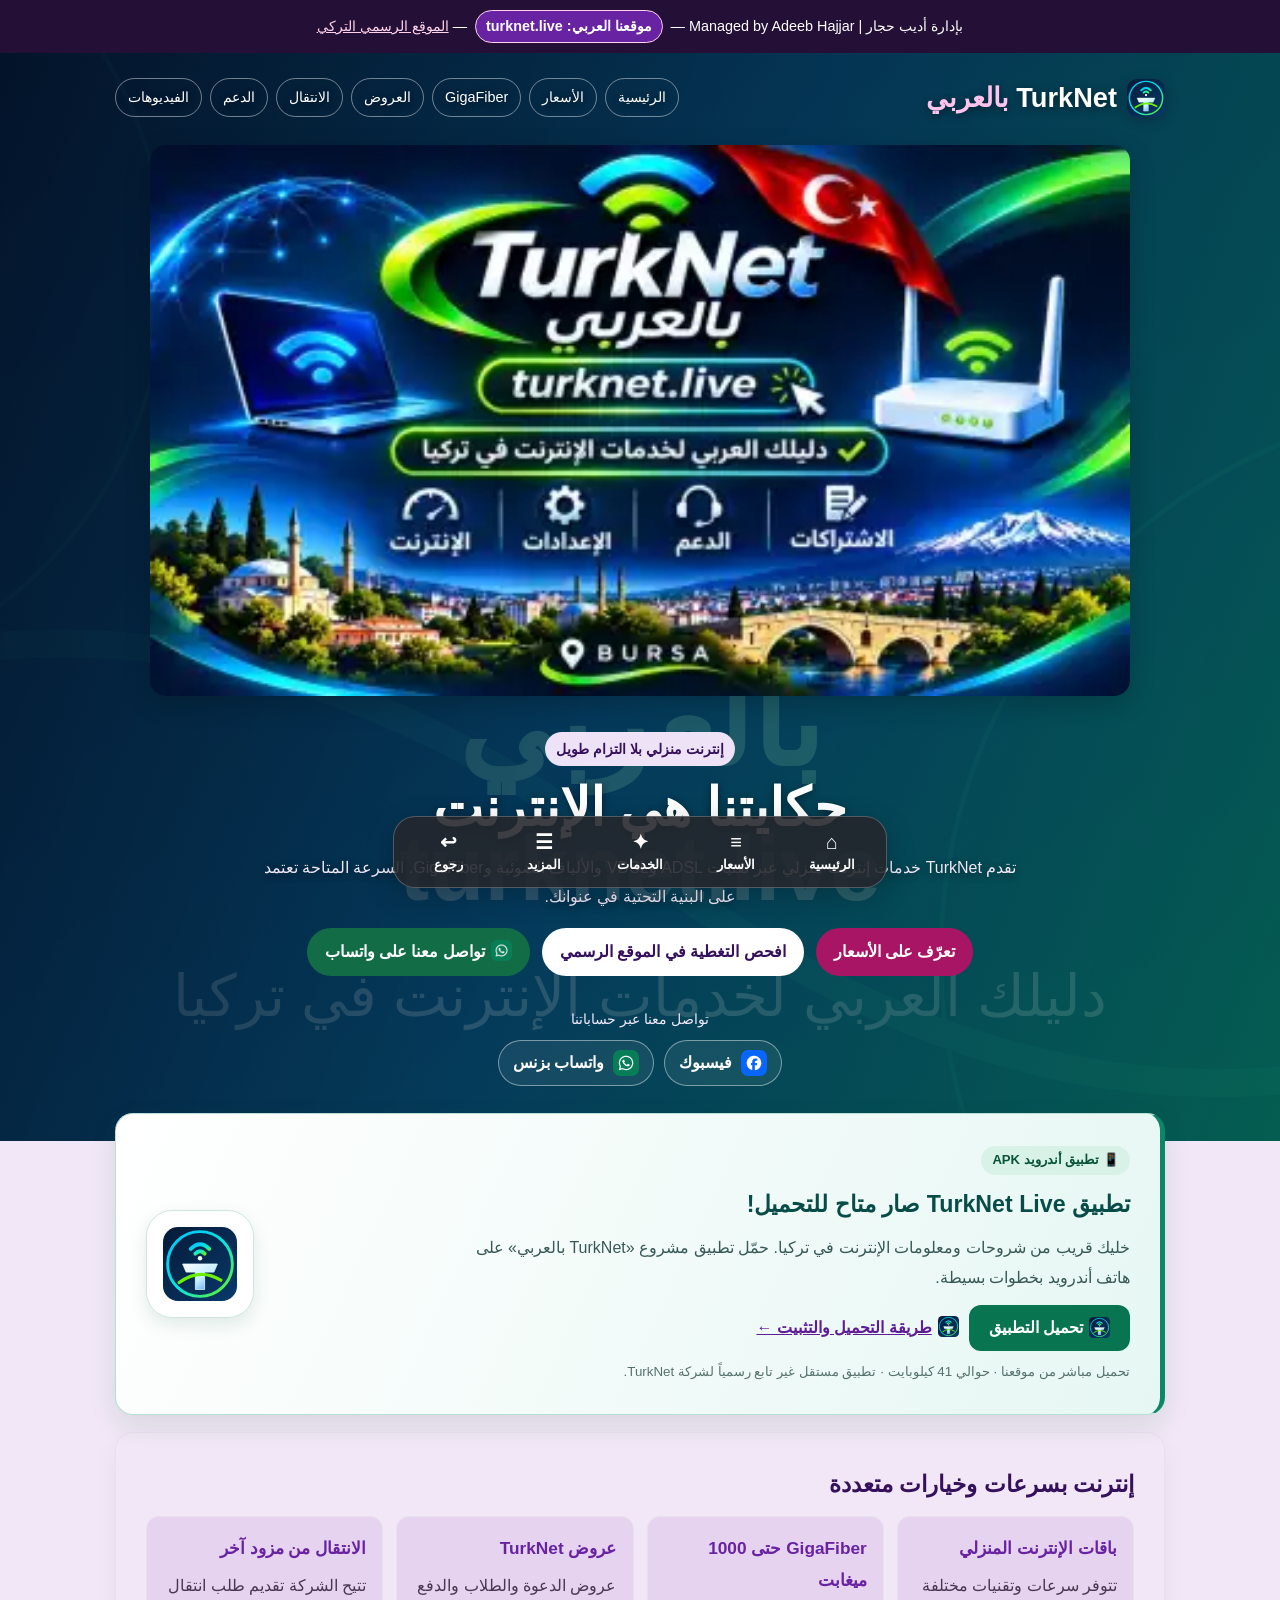
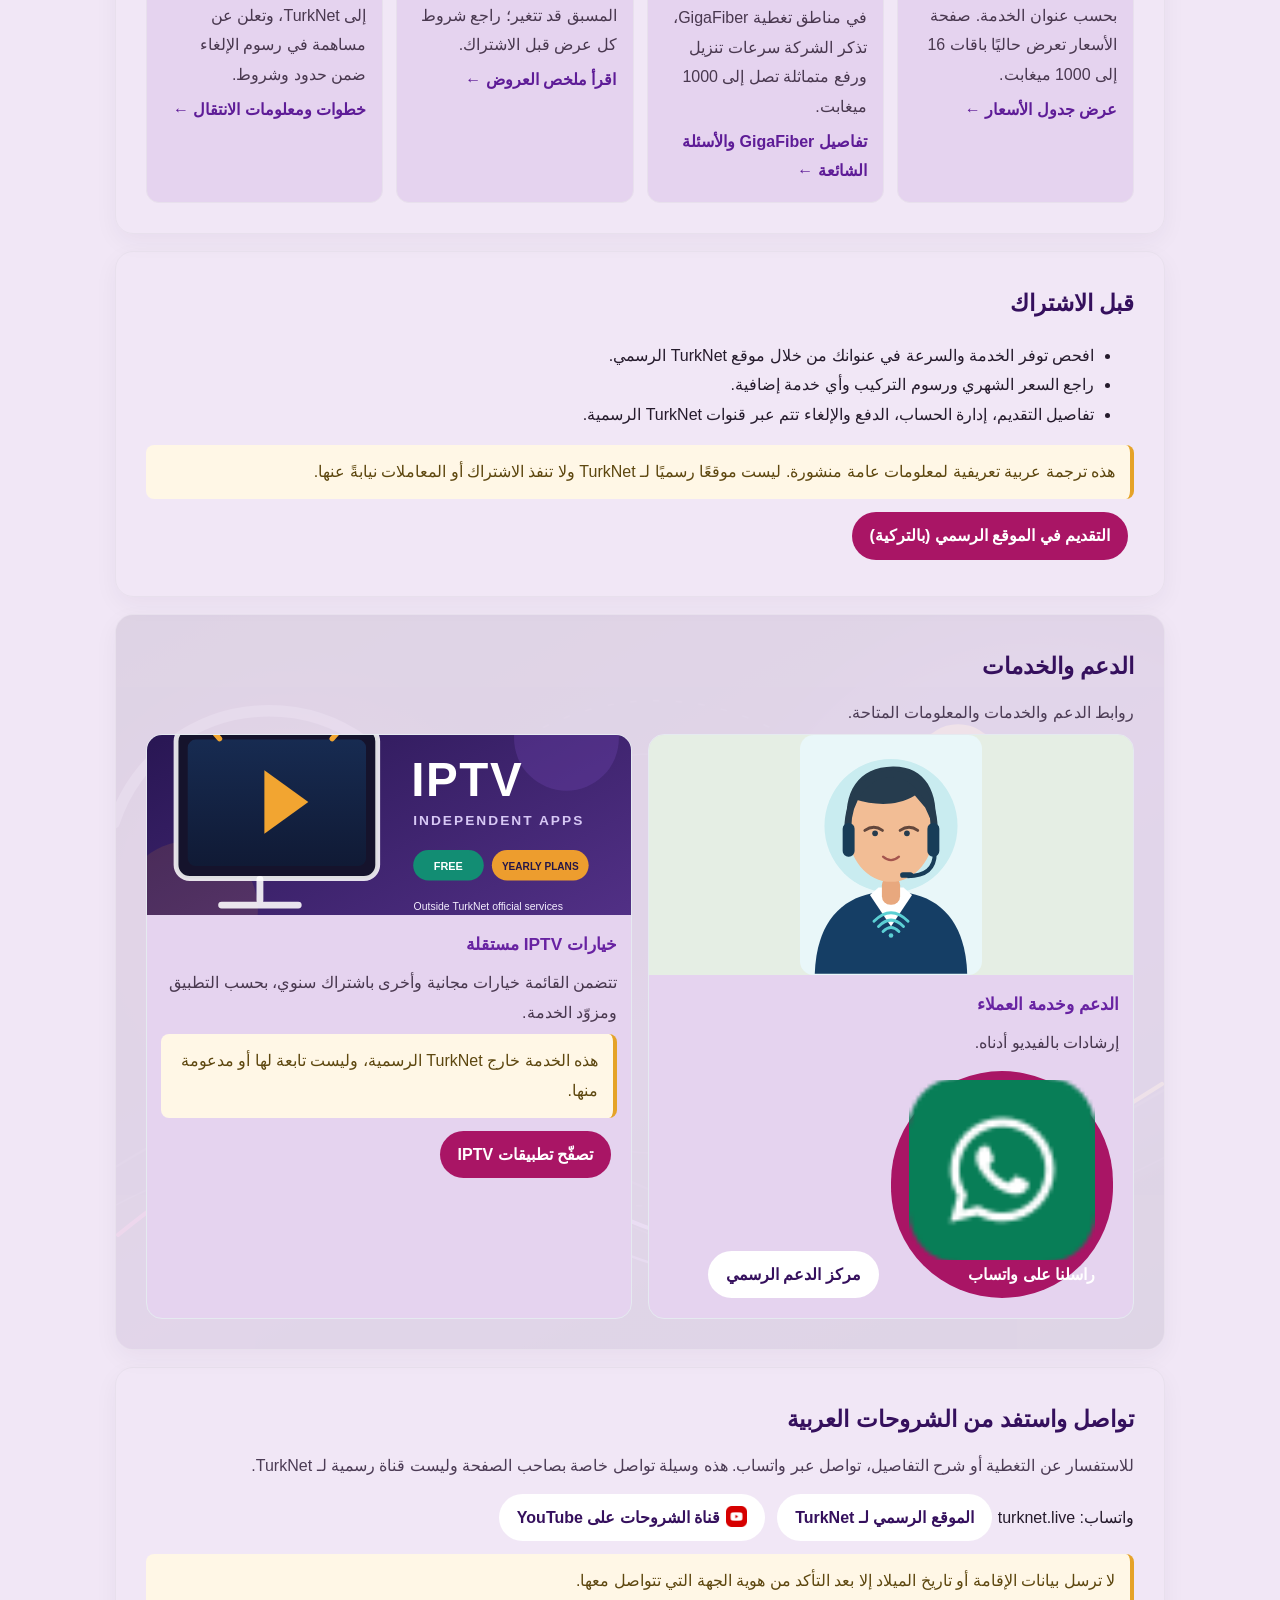
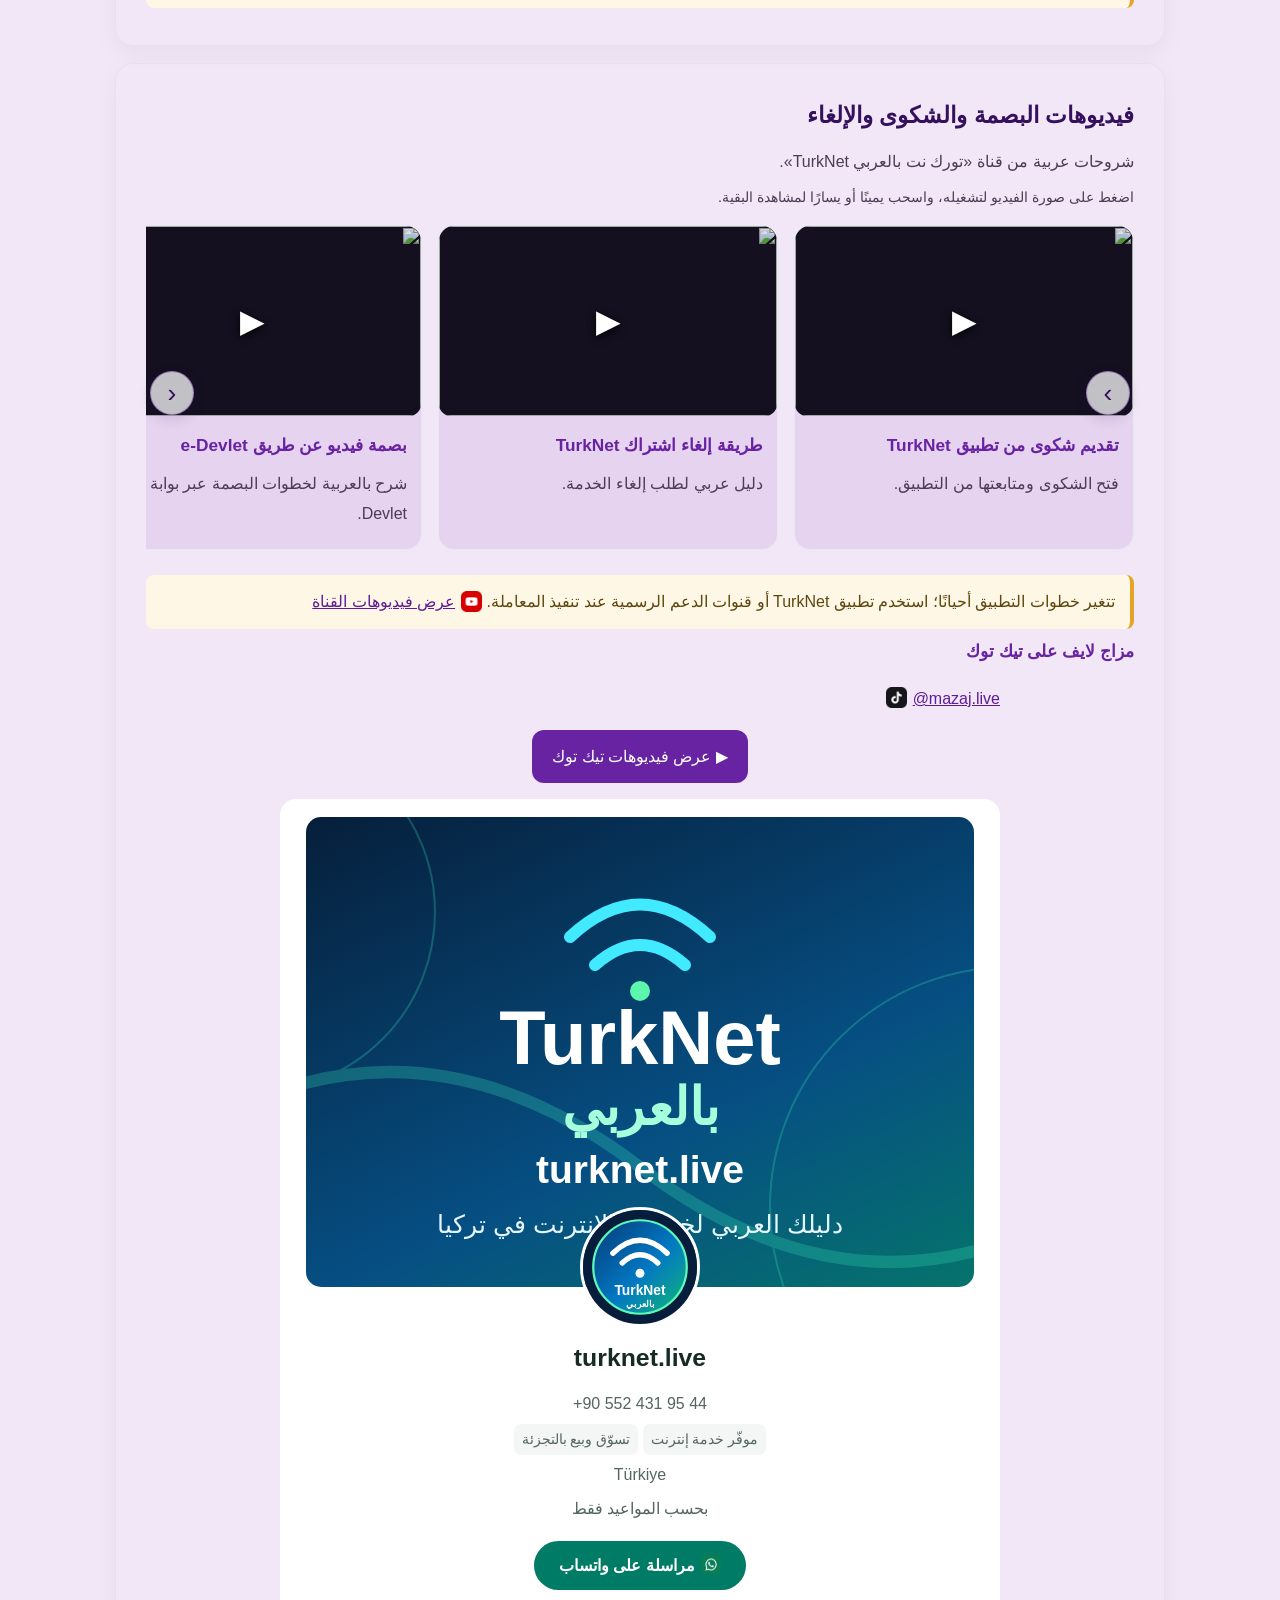
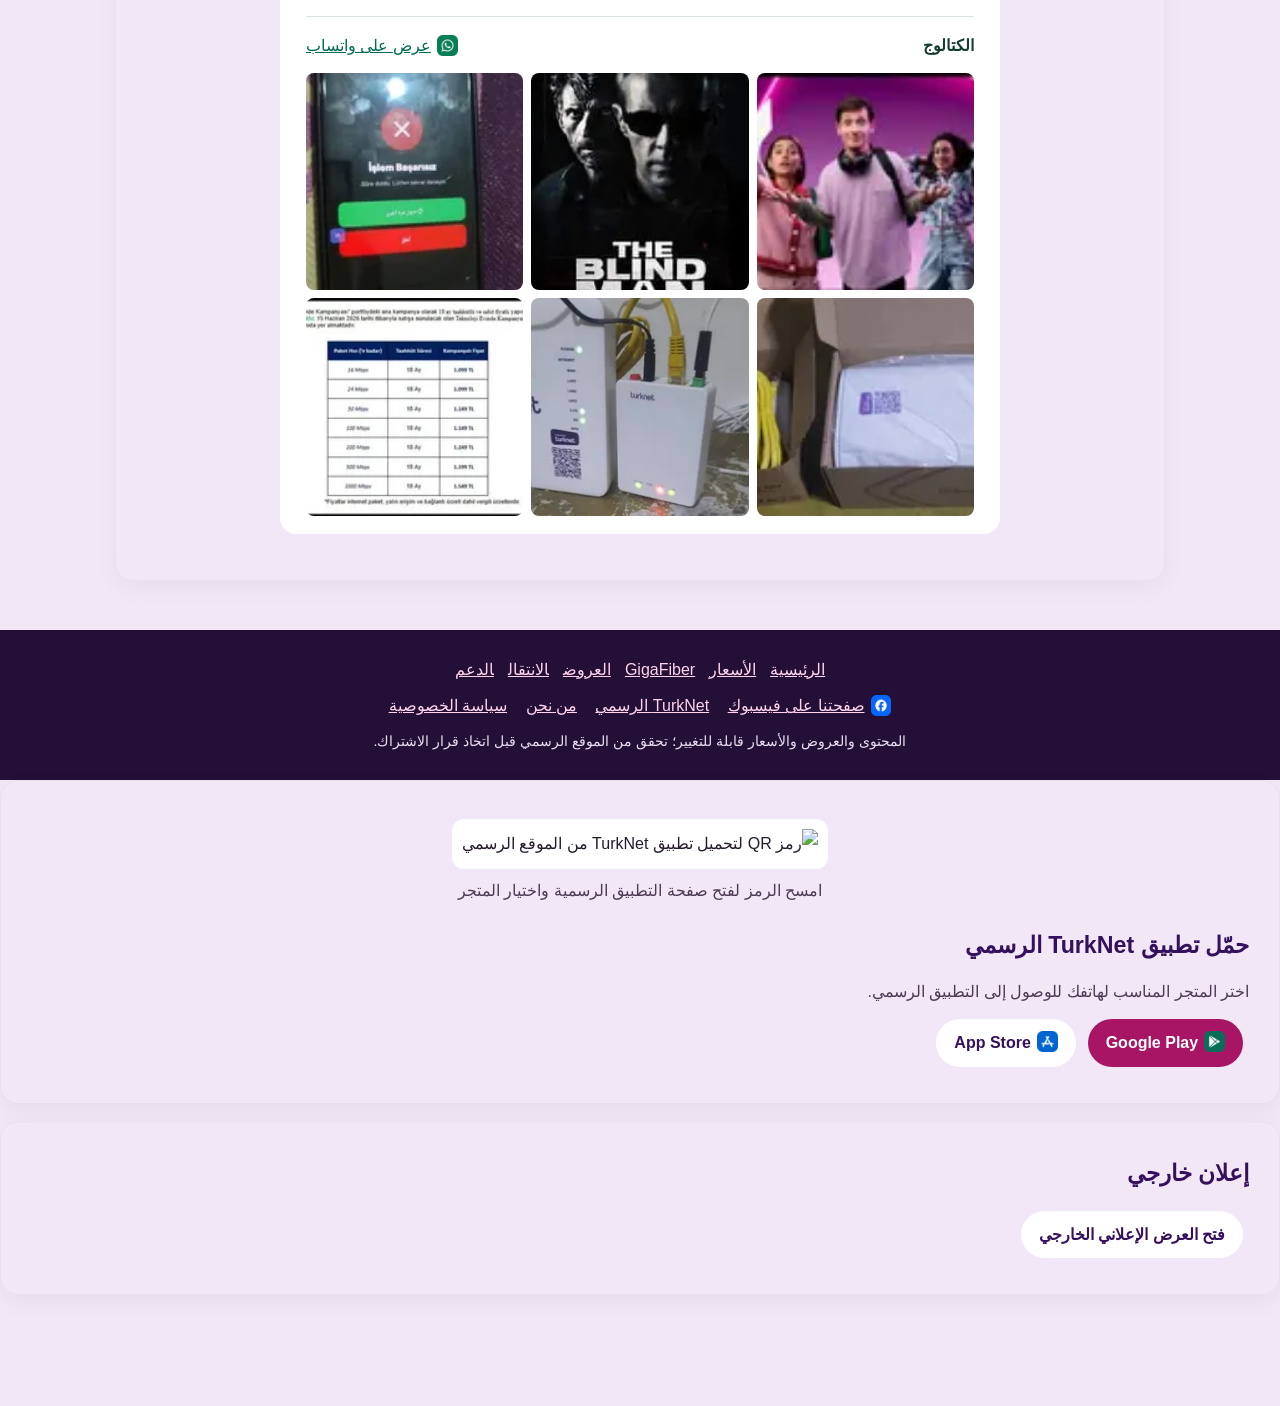
==== index.html @ b8ffd67a "Pause Adsterra placements across the website" ====
<!doctype html><html lang="ar" dir="rtl"><head>
<!-- Google Tag Manager: TurkNet Live -->
<script>/* Load analytics after page resources finish, without changing tracking configuration. */(()=>{const load=()=>{if(document.querySelector('script[data-gtm-delayed]'))return;const s=document.createElement('script');s.async=true;s.dataset.gtmDelayed='true';s.src='https://www.googletagmanager.com/gtm.js?id=GTM-WWHQ7DDB';document.head.appendChild(s)};if(document.readyState==='complete')load();else window.addEventListener('load',load,{once:true})})();</script>
<script>
  window.dataLayer = window.dataLayer || [];
  function gtag(){dataLayer.push(arguments);}
  gtag('js', new Date());

  document.addEventListener('click', (event) => {
    const link = event.target.closest?.('a[data-whatsapp-placement]');
    if (!link) return;

    gtag('event', 'whatsapp_click', {
      send_to: 'G-HFWY9H9XQY',
      link_id: link.dataset.whatsappPlacement
    });
  }, {capture: true, passive: true});
</script>
<meta name="facebook-domain-verification" content="h1mh9dkqjwkdgwk9ncaqyco2g6f8hb"><meta charset="utf-8"><meta name="viewport" content="width=device-width,initial-scale=1"><meta name="description" content="دليل عربي تعريفي لخدمات وعروض TurkNet في تركيا"><title>TurkNet بالعربية</title><link rel="canonical" href="https://turknet.live/"><meta property="og:type" content="website"><meta property="og:locale" content="ar_AR"><meta property="og:site_name" content="TurkNet بالعربي"><meta property="og:title" content="TurkNet بالعربي | دليل الإنترنت في تركيا"><meta property="og:description" content="شروحات عربية عن خدمات الإنترنت في تركيا، إعداد المودم، الدعم والاشتراك. موقع إرشادي مستقل غير تابع رسمياً لشركة TurkNet."><meta property="og:url" content="https://turknet.live/"><meta property="og:image" content="https://turknet.live/assets/hero/turknet-hero-desktop.webp"><meta name="twitter:card" content="summary_large_image"><meta name="twitter:title" content="TurkNet بالعربي | دليل الإنترنت في تركيا"><meta name="twitter:description" content="دليل وشروحات عربية لخدمات الإنترنت في تركيا."><meta name="twitter:image" content="https://turknet.live/assets/hero/turknet-hero-desktop.webp"><style id="critical-site-css">:root{color-scheme:only light}
:root{--purple:#6823a2;--deep:#35105d;--pink:#e9389a;--ink:#251b2c;--muted:#4c3c55;--bg:#f1e7f6;--line:#e8e0ed;--white:#fff}*{box-sizing:border-box}body{margin:0;background:var(--bg);color:var(--ink);font-family:Tahoma,Arial,sans-serif;line-height:1.85}a{color:#5e1c97}a:focus-visible{outline:3px solid #ffb600;outline-offset:3px}.wrap{width:min(100% - 32px,1050px);margin:auto}.top{background:#241036;color:#fff;text-align:center;padding:8px 12px;font-size:.9rem}.top a{color:#ffd3ec}.hero{background:linear-gradient(125deg,var(--deep),var(--purple));color:white;padding:20px 0 55px}.nav{display:flex;align-items:center;justify-content:space-between;gap:15px;flex-wrap:wrap}.brand{color:white;font-weight:900;font-size:1.7rem;text-decoration:none}.navlinks{display:flex;gap:8px;flex-wrap:wrap}.navlinks a{color:white;text-decoration:none;border:1px solid #ffffff70;border-radius:999px;padding:5px 12px;font-size:.9rem}.hero-copy{text-align:center;padding:36px 0 0}.hero-copy h1{font-size:clamp(2rem,6vw,3.3rem);line-height:1.3;margin:8px}.hero-copy p{max-width:770px;margin:10px auto;color:#f1e8f7}.btn{display:inline-block;text-decoration:none;border-radius:999px;padding:9px 18px;margin:6px;background:var(--pink);color:white!important;font-weight:bold}.btn.light{background:white;color:var(--deep)!important}.main{margin-top:-28px;padding-bottom:32px}.card{background:transparent;border:1px solid var(--line);border-radius:18px;padding:clamp(18px,4vw,30px);margin-bottom:17px;box-shadow:0 8px 24px #3110470c}.card h2{color:var(--deep);font-size:1.45rem;margin:0 0 10px}.card h3{color:var(--purple);font-size:1.08rem;margin:0 0 6px}.card p{margin:7px 0;color:var(--muted)}.grid{display:grid;grid-template-columns:repeat(auto-fit,minmax(220px,1fr));gap:13px}.tile{border:1px solid var(--line);border-radius:13px;padding:16px;background:#fff}.tile p{margin:5px 0}.tile a{font-weight:bold;text-decoration:none}.callout{background:#fff7e6;border-right:4px solid #e5a328;border-radius:8px;padding:12px 15px;color:#5d470f!important}.table-wrap{overflow-x:auto}table{width:100%;min-width:560px;border-collapse:collapse}th,td{text-align:right;padding:10px;border-bottom:1px solid var(--line)}th{background:#f2edf6;color:var(--deep)}.faq details{border-bottom:1px solid var(--line);padding:10px 0}.faq summary{color:var(--deep);font-weight:bold;cursor:pointer}.faq details p{padding-right:14px}.footer{background:#241036;color:#e9dff1;padding:22px 0;text-align:center}.footer a{color:#ffd3ec;margin:0 7px}.footnav{line-height:2.3}.small{font-size:.9rem}.pill{display:inline-block;background:#eee3f6;color:var(--deep);padding:4px 11px;border-radius:999px;font-weight:bold;font-size:.88rem}@media(max-width:560px){.hero-copy{padding-top:25px}.nav{align-items:flex-start}.card h2{font-size:1.28rem}}
.brand-ar{display:flex;align-items:center;gap:10px}.brand-ar b{color:#ffc4ec}.brand-mark{width:38px;height:38px;display:block;flex:none;border-radius:10px;box-shadow:0 3px 12px #16052645}.visual-card img{height:210px;object-fit:cover}.visual-card img.support-photo{height:240px;object-fit:contain;object-position:center bottom;background:#e5eee4}@media(max-width:560px){.visual-card img{height:190px}.visual-card img.support-photo{height:220px}}
.tile,.visual-card,.video-card{background:#e5d3ef}

.hero{position:relative;isolation:isolate;overflow:hidden;background:linear-gradient(125deg,var(--deep),var(--purple))}
.hero::before{content:"";position:absolute;inset:-6%;z-index:-1;background:linear-gradient(125deg,rgba(53,16,93,.75),rgba(104,35,162,.62)),url("unnamed.jpg") center 45%/cover no-repeat;animation:hero-image-drift 28s ease-in-out infinite alternate;will-change:transform}
@keyframes hero-image-drift{from{transform:scale(1.02) translateX(-.4%)}to{transform:scale(1.09) translateX(.9%)}}
@media(prefers-reduced-motion:reduce){.hero::before{animation:none;transform:scale(1.04);will-change:auto}}
 
/* Contrast improvements for accessibility without changing the site layout */
.tile,.visual-card,.video-card{color:#251b2c}
.tile p,.visual-card p{color:#49384f}
.visual-card .btn,.tile .btn{color:#fff}

/* Accessible button contrast: retain pink identity with darker shade */
.btn:not(.light){background:#a91565;color:#fff!important}
.btn:not(.light):hover,.btn:not(.light):focus-visible{background:#87104f}

/* Branded, lightweight background: reuse the existing WhatsApp/Facebook-inspired SVG asset. No extra JS, no motion. */
.hero{background:linear-gradient(110deg,rgba(3,18,40,.92),rgba(4,53,83,.84),rgba(4,90,76,.86)),url("assets/whatsapp/cover-brand.svg") center center/cover no-repeat;background-color:#082b48}
.hero::before{background-image:none!important;background-color:transparent!important;animation:none!important;transform:none!important;will-change:auto!important}
.hero-copy h1,.hero-copy p,.hero .navlinks a,.hero .brand{ text-shadow:0 2px 9px rgba(0,0,0,.48)}
@media(max-width:560px){.hero{background-position:center center;background-size:cover}}

/* Mobile-first contact actions: no change to ads, trackers, or desktop navigation */
@media(max-width:560px){.hero-copy .btn{display:block;width:100%;max-width:380px;margin:10px auto;padding:12px 16px;min-height:48px;text-align:center}.navlinks{width:100%;justify-content:center}.navlinks a{min-height:42px;display:inline-flex;align-items:center}.hero-copy{padding-bottom:8px}}
.hero-whatsapp{background:#126d46!important;color:#fff!important}.hero-whatsapp:hover,.hero-whatsapp:focus-visible{background:#0b5133!important}

.social-brand{margin:24px auto 0;text-align:center;max-width:570px}.social-brand-title{display:block;font-size:.9rem;color:#f3eaff;margin-bottom:8px}.social-brand-links{display:flex;justify-content:center;flex-wrap:wrap;gap:10px}.social-brand-links a{display:inline-flex;align-items:center;gap:9px;padding:7px 14px;border:1px solid #ffffff70;border-radius:30px;color:#fff;text-decoration:none;background:#ffffff12;font-weight:700;min-height:46px}.social-brand-links a:hover,.social-brand-links a:focus-visible{background:#ffffff25}
</style><style>.visual-grid{display:grid;grid-template-columns:repeat(auto-fit,minmax(230px,1fr));gap:16px}.video-carousel{position:relative}.video-grid{display:flex;gap:16px;overflow-x:auto;padding:8px 2px 18px;scroll-snap-type:x mandatory;overscroll-behavior-x:contain;scrollbar-width:thin;scrollbar-color:#6823a2 #e5d3ef;touch-action:pan-x;cursor:grab}.video-grid:active{cursor:grabbing}.video-card{flex:0 0 clamp(260px,31vw,340px);scroll-snap-align:start;min-width:0}.hero::before{background-color:#35105d;background-image:linear-gradient(125deg,rgba(53,16,93,.75),rgba(104,35,162,.62)),var(--hero-photo,url("unnamed.jpg"));background-position:center,center;background-size:auto,contain;background-repeat:no-repeat;transition:opacity .22s ease}.hero.is-changing::before{opacity:.35}.hero-arrows{position:absolute;top:50%;inset-inline:12px;transform:translateY(-50%);display:flex;justify-content:space-between;pointer-events:none;z-index:2}.hero-arrow,.video-arrow{width:44px;height:44px;display:grid;place-items:center;border:1px solid #ffffff90;border-radius:50%;background:rgba(255,255,255,.20);backdrop-filter:blur(6px);color:#fff;font-size:1.65rem;line-height:1;cursor:pointer;pointer-events:auto;transition:background .2s,transform .2s}.hero-arrow:hover{background:rgba(255,255,255,.38);transform:scale(1.05)}.hero-controls{position:absolute;left:50%;bottom:12px;transform:translateX(-50%);z-index:3;display:flex;align-items:center;gap:8px;max-width:calc(100% - 90px)}.hero-count{padding:6px 12px;border-radius:999px;background:rgba(53,16,93,.76);border:1px solid #ffffff80;color:#fff;font-size:.88rem;font-weight:700;backdrop-filter:blur(6px);white-space:nowrap}.hero-toggle{border:1px solid #ffffff90;border-radius:999px;background:rgba(53,16,93,.76);backdrop-filter:blur(6px);color:#fff;font:inherit;font-size:.78rem;font-weight:700;padding:7px 10px;white-space:nowrap;cursor:pointer}.hero-toggle:hover{background:rgba(255,255,255,.22)}.video-arrow{position:absolute;top:50%;z-index:3;transform:translateY(-50%);border-color:#6823a270;background:rgba(255,255,255,.74);color:#35105d;box-shadow:0 4px 14px #35105d26}.video-arrow:hover{background:rgba(255,255,255,.92);transform:translateY(-50%) scale(1.05)}.video-prev{right:4px}.video-next{left:4px}.carousel-hint{font-size:.9rem;color:var(--muted)}@media(max-width:560px){.hero-arrows{inset-inline:5px}.hero-arrow,.video-arrow{width:38px;height:38px}.video-card{flex-basis:82vw}.hero-controls{bottom:10px;gap:5px;max-width:calc(100% - 68px)}.hero-count{font-size:.78rem;padding:5px 8px}.hero-toggle{font-size:.68rem;padding:5px 7px}}@media(prefers-reduced-motion:reduce){.hero::before,.hero-arrow,.video-arrow{transition:none}}.visual-card,.video-card{overflow:hidden;border:1px solid #e5eaf0;border-radius:16px;background:#e5d3ef}.visual-card img{display:block;width:100%;height:180px;object-fit:cover}.visual-card div,.video-card div{padding:14px}.video-card iframe{display:block;width:100%;aspect-ratio:16/9;border:0;background:#111}.credit{font-size:.78rem;margin-top:8px!important}</style><link rel="icon" type="image/png" sizes="192x192" href="https://turknet.live/assets/turknet-favicon.png"><link rel="manifest" href="/site.webmanifest"><meta name="theme-color" content="#064477"><link rel="apple-touch-icon" href="/assets/whatsapp/profile-brand.svg"><style>
.wa-profile{box-sizing:border-box;max-width:720px;margin:16px auto;padding:18px clamp(12px,4%,26px);background:#fff;color:#172b24;border-radius:16px;text-align:center}
.wa-profile .wa-cover{display:block;width:100%;aspect-ratio:2.05;object-fit:cover;border-radius:15px}
.wa-profile .wa-avatar{display:block;position:relative;width:clamp(76px,24%,120px);height:auto;aspect-ratio:1;object-fit:cover;border:3px solid #fff;border-radius:50%;margin:-12% auto 8px}
.wa-profile h3{font-size:1.55rem;color:#172b24;margin:8px 0}.wa-profile p{margin:5px 0;color:#53665f}
.wa-cats span{display:inline-block;padding:3px 8px;border-radius:7px;background:#f4f6f5;font-size:.85rem}
.wa-profile .wa-chat{display:inline-block;margin:12px 0;padding:10px 25px;background:#007c66;color:white;border-radius:999px;text-decoration:none;font-weight:bold}
.wa-catalog{border-top:1px solid #dae4de;margin-top:14px;padding-top:14px}.wa-catalog header{position:static;display:flex;justify-content:space-between;align-items:center;background:white;color:#153b30;padding:0;margin-bottom:12px}
.wa-catalog header a{color:#006b55}.wa-products{display:grid;grid-template-columns:repeat(3,minmax(0,1fr));gap:8px}.wa-products img{display:block;width:100%;aspect-ratio:1;object-fit:cover;border-radius:8px}
</style><style>.illustrated-services{position:relative;isolation:isolate;overflow:hidden}.illustrated-services::before{content:"";position:absolute;inset:0;background:url("network-services.svg") center/cover no-repeat;opacity:.085;pointer-events:none;z-index:-1}</style><script type="application/ld+json">{"@context":"https://schema.org","@type":"WebSite","name":"TurkNet بالعربي","url":"https://turknet.live/","description":"موقع إرشادي عربي مستقل لخدمات الإنترنت في تركيا، غير تابع رسمياً لشركة TurkNet.","sameAs":["https://www.facebook.com/459134167279170","https://www.youtube.com/@turknetarabic"]}</script><style id="hero-feature-banner-styles">.hero-feature-banner{width:min(100%,980px);margin:22px auto 0;position:relative;z-index:1}.hero-feature-banner picture,.hero-feature-banner img{display:block;width:100%}.hero-feature-banner img{height:auto;aspect-ratio:16/9;object-fit:contain;border-radius:16px;box-shadow:0 8px 26px rgba(0,0,0,.20)}@media(max-width:640px){.hero-feature-banner{margin:14px auto 0}.hero-feature-banner img{border-radius:10px}.hero-copy{padding-top:20px}}</style><style id="app-promo-styles">
.app-promo{display:grid;grid-template-columns:minmax(0,1fr) auto;align-items:center;gap:22px;position:relative;overflow:hidden;background:linear-gradient(115deg,#ffffff,#e6f7f3);border:1px solid #b7dfd3;border-right:5px solid #0a8765;box-shadow:0 10px 27px #0b49301b}
.app-promo .app-promo-tag{display:inline-flex;align-items:center;gap:7px;background:#d8f2e7;color:#07543b;padding:2px 11px;border-radius:999px;font-size:.82rem;font-weight:800}
.app-promo h2{color:#074c47;margin:8px 0}.app-promo p{max-width:670px;color:#375956}.app-promo .app-promo-actions{display:flex;align-items:center;gap:10px;flex-wrap:wrap;margin-top:12px}.app-promo .app-promo-download{display:inline-flex;align-items:center;justify-content:center;min-height:46px;border-radius:12px;background:#087450;color:#fff!important;text-decoration:none;font-weight:800;padding:8px 20px}.app-promo .app-promo-download:hover{background:#07533b}.app-promo .app-promo-more{font-weight:700}.app-promo-icon{display:grid;place-items:center;width:108px;height:108px;border-radius:26px;background:#fff;border:1px solid #cfe6df;box-shadow:0 7px 18px #0a54301c}.app-promo-icon img{width:74px;height:74px}.app-promo small{display:block;color:#56716c;margin-top:9px}
@media(max-width:620px){.app-promo{grid-template-columns:1fr;text-align:center;gap:8px}.app-promo-icon{grid-row:1;margin:auto;width:78px;height:78px;border-radius:20px}.app-promo-icon img{width:54px;height:54px}.app-promo .app-promo-actions{justify-content:center}.app-promo .app-promo-download{width:100%}}
</style><style>
/* Platform glyphs: Simple Icons, https://simpleicons.org/ */
.platform-icon {
  display: inline-block;
  width: 1.3em;
  height: 1.3em;
  flex: none;
  vertical-align: -0.26em;
  margin-inline-end: 0.38em;
}

.social-brand-links .platform-icon {
  width: 26px;
  height: 26px;
  margin-inline-end: 0;
}
</style><script src="/downloads/open-apk-in-browser.js" defer></script><script src="/site-quicknav.js?v=20261125b" defer></script></head><body>
<div class="top">بإدارة أديب حجار | Managed by Adeeb Hajjar — <a href="https://turknet.live/" style="display:inline-block;margin:2px 4px;padding:2px 10px;border:1px solid #ffd3ec;border-radius:999px;background:#6823a2;color:#fff;text-decoration:none;font-weight:700">موقعنا العربي: turknet.live</a> — <a href="https://www.turk.net/" rel="noopener">الموقع الرسمي التركي</a></div>
<header class="hero"><div class="wrap"><nav class="nav"><a class="brand brand-ar" href="index.html"><img class="brand-mark" src="favicon.svg" width="38" height="38" alt="" aria-hidden="true" decoding="async"><span>TurkNet <b>بالعربي</b></span></a><div class="navlinks"><a href="index.html">الرئيسية</a><a href="tariffs.html">الأسعار</a><a href="gigafiber.html">GigaFiber</a><a href="campaigns.html">العروض</a><a href="switching.html">الانتقال</a><a href="support.html">الدعم</a><a href="#videos">الفيديوهات</a></div></nav><div class="hero-feature-banner"><picture><source media="(max-width: 640px)" srcset="assets/hero/turknet-hero-mobile-400.webp 400w, assets/hero/turknet-hero-mobile.webp 640w" sizes="calc(100vw - 32px)" width="640" height="360" type="image/webp"><img src="assets/hero/turknet-hero-desktop.webp" alt="تورك نت بالعربي، دليل عربي مستقل للشروحات وخدمات الإنترنت في تركيا" width="1280" height="720" fetchpriority="high" decoding="async"></picture></div><div class="hero-copy"><span class="pill">إنترنت منزلي بلا التزام طويل</span><h1>حكايتنا هي الإنترنت</h1><p>تقدم TurkNet خدمات إنترنت منزلي عبر تقنيات ADSL وVDSL والألياف الضوئية وGigaFiber. السرعة المتاحة تعتمد على البنية التحتية في عنوانك.</p><a class="btn" href="tariffs.html">تعرّف على الأسعار</a><a class="btn light" href="https://www.turk.net/internet-hiz-altyapi-sorgulama" rel="noopener">افحص التغطية في الموقع الرسمي</a><a class="btn hero-whatsapp" data-whatsapp-placement="hero" href="https://wa.me/905524319544" rel="noopener noreferrer" aria-label="التواصل معنا عبر واتساب"><img class="platform-icon" src="/assets/platforms/whatsapp.png" width="24" height="24" alt="" decoding="async">تواصل معنا على واتساب</a></div><div class="social-brand" aria-label="حسابات TurkNet بالعربي الرسمية للمشروع"><span class="social-brand-title">تواصل معنا عبر حساباتنا</span><div class="social-brand-links"><a href="https://www.facebook.com/459134167279170" rel="noopener noreferrer" aria-label="صفحة TurkNet بالعربي على فيسبوك"><img class="platform-icon" src="/assets/platforms/facebook.png" width="24" height="24" alt="" decoding="async"><span>فيسبوك</span></a><a data-whatsapp-placement="social_links" href="https://wa.me/905524319544" rel="noopener noreferrer" aria-label="واتساب بزنس TurkNet بالعربي"><img class="platform-icon" src="/assets/platforms/whatsapp.png" width="24" height="24" alt="" decoding="async"><span>واتساب بزنس</span></a></div></div></div></header>
<main class="wrap main"><section class="card app-promo" id="turknet-live-app" aria-labelledby="turknet-live-app-title">
<div><span class="app-promo-tag">📱 تطبيق أندرويد APK</span><h2 id="turknet-live-app-title">تطبيق TurkNet Live صار متاح للتحميل!</h2>
<p>خليك قريب من شروحات ومعلومات الإنترنت في تركيا. حمّل تطبيق مشروع «TurkNet بالعربي» على هاتف أندرويد بخطوات بسيطة.</p>
<div class="app-promo-actions"><a class="app-promo-download" href="/downloads/TurkNetLive-10.2.5-53.apk" download data-open-apk-in-browser><img class="platform-icon" src="/favicon.svg" width="24" height="24" alt="" decoding="async">تحميل التطبيق</a><a class="app-promo-more" href="app.html"><img class="platform-icon" src="/favicon.svg" width="24" height="24" alt="" decoding="async">طريقة التحميل والتثبيت ←</a></div>
<small>تحميل مباشر من موقعنا · حوالي 41 كيلوبايت · تطبيق مستقل غير تابع رسمياً لشركة TurkNet.</small></div>
<div class="app-promo-icon" aria-hidden="true"><img src="favicon.svg" width="74" height="74" alt="" loading="lazy"></div>
</section><section class="card"><h2>إنترنت بسرعات وخيارات متعددة</h2><div class="grid"><article class="tile"><h3>باقات الإنترنت المنزلي</h3><p>تتوفر سرعات وتقنيات مختلفة بحسب عنوان الخدمة. صفحة الأسعار تعرض حاليًا باقات 16 إلى 1000 ميغابت.</p><a href="tariffs.html">عرض جدول الأسعار ←</a></article><article class="tile"><h3>GigaFiber حتى 1000 ميغابت</h3><p>في مناطق تغطية GigaFiber، تذكر الشركة سرعات تنزيل ورفع متماثلة تصل إلى 1000 ميغابت.</p><a href="gigafiber.html">تفاصيل GigaFiber والأسئلة الشائعة ←</a></article><article class="tile"><h3>عروض TurkNet</h3><p>عروض الدعوة والطلاب والدفع المسبق قد تتغير؛ راجع شروط كل عرض قبل الاشتراك.</p><a href="campaigns.html">اقرأ ملخص العروض ←</a></article><article class="tile"><h3>الانتقال من مزود آخر</h3><p>تتيح الشركة تقديم طلب انتقال إلى TurkNet، وتعلن عن مساهمة في رسوم الإلغاء ضمن حدود وشروط.</p><a href="switching.html">خطوات ومعلومات الانتقال ←</a></article></div></section>


<section class="card"><h2>قبل الاشتراك</h2><ul><li>افحص توفر الخدمة والسرعة في عنوانك من خلال موقع TurkNet الرسمي.</li><li>راجع السعر الشهري ورسوم التركيب وأي خدمة إضافية.</li><li>تفاصيل التقديم، إدارة الحساب، الدفع والإلغاء تتم عبر قنوات TurkNet الرسمية.</li></ul><p class="callout">هذه ترجمة عربية تعريفية لمعلومات عامة منشورة. ليست موقعًا رسميًا لـ TurkNet ولا تنفذ الاشتراك أو المعاملات نيابةً عنها.</p><a class="btn" href="https://www.turk.net/taahhutsuz-ozgur-iletisim-abonelik" rel="noopener">التقديم في الموقع الرسمي (بالتركية)</a></section><section class="card illustrated-services"><h2>الدعم والخدمات</h2><p>روابط الدعم والخدمات والمعلومات المتاحة.</p><div class="visual-grid"><article class="visual-card"><img class="support-photo" src="support-agent-light.svg" width="167" height="220" alt="موظف خدمة عملاء يرحب بالزائر" loading="lazy"><div><h3>الدعم وخدمة العملاء</h3><p>إرشادات بالفيديو أدناه.</p><a class="btn" data-whatsapp-placement="support" href="https://wa.me/905524319544" rel="noopener"><img class="platform-icon" src="/assets/platforms/whatsapp.png" width="24" height="24" alt="" decoding="async">راسلنا على واتساب</a><a class="btn light" href="https://www.turk.net/destek" rel="noopener">مركز الدعم الرسمي</a></div></article><article class="visual-card"><img src="iptv-services.svg" alt="رسم توضيحي لخدمات IPTV المستقلة" loading="lazy"><div><h3>خيارات IPTV مستقلة</h3><p>تتضمن القائمة خيارات مجانية وأخرى باشتراك سنوي، بحسب التطبيق ومزوّد الخدمة.</p><p class="callout">هذه الخدمة خارج TurkNet الرسمية، وليست تابعة لها أو مدعومة منها.</p><a class="btn" href="/iptv.html">تصفّح تطبيقات IPTV</a></div></article></div></section><section class="card" id="contact"><h2>تواصل واستفد من الشروحات العربية</h2><p>للاستفسار عن التغطية أو شرح التفاصيل، تواصل عبر واتساب. هذه وسيلة تواصل خاصة بصاحب الصفحة وليست قناة رسمية لـ TurkNet.</p><div class="actions"><span>واتساب: turknet.live</span><a class="btn light" href="https://www.turk.net/" rel="noopener">الموقع الرسمي لـ TurkNet</a><a class="btn light" href="https://www.youtube.com/@turknetarabic/videos" rel="noopener"><img class="platform-icon" src="/assets/platforms/youtube.png" width="24" height="24" alt="" decoding="async">قناة الشروحات على YouTube</a></div><p class="callout">لا ترسل بيانات الإقامة أو تاريخ الميلاد إلا بعد التأكد من هوية الجهة التي تتواصل معها.</p></section><section class="card" id="videos"><h2>فيديوهات البصمة والشكوى والإلغاء</h2><p>شروحات عربية من قناة «تورك نت بالعربي TurkNet».</p><p class="carousel-hint">اضغط على صورة الفيديو لتشغيله، واسحب يمينًا أو يسارًا لمشاهدة البقية.</p><div class="video-carousel"><button class="video-arrow video-prev" type="button" aria-label="الفيديو السابق">›</button><div class="video-grid" role="region" aria-label="فيديوهات TurkNet العربية" tabindex="0"><article class="video-card"><button type="button" class="youtube-lite" data-video-id="MRWOGn_V9jw" aria-label="تشغيل تقديم شكوى ضمن تطبيق TurkNet" style="display:block;position:relative;width:100%;aspect-ratio:16/9;border:0;border-radius:12px;overflow:hidden;background:#171225;cursor:pointer;padding:0"><img src="https://i.ytimg.com/vi/MRWOGn_V9jw/hqdefault.jpg" alt="" loading="lazy" decoding="async" style="width:100%;height:100%;object-fit:cover;display:block"><span aria-hidden="true" style="position:absolute;inset:0;display:grid;place-items:center;color:#fff;font-size:2rem;text-shadow:0 2px 8px #000;background:#0002">▶</span></button><div><h3>تقديم شكوى من تطبيق TurkNet</h3><p>فتح الشكوى ومتابعتها من التطبيق.</p></div></article><article class="video-card"><button type="button" class="youtube-lite" data-video-id="35T7bEvNx9s" aria-label="تشغيل طريقة إلغاء اشتراك TurkNet" style="display:block;position:relative;width:100%;aspect-ratio:16/9;border:0;border-radius:12px;overflow:hidden;background:#171225;cursor:pointer;padding:0"><img src="https://i.ytimg.com/vi/35T7bEvNx9s/hqdefault.jpg" alt="" loading="lazy" decoding="async" style="width:100%;height:100%;object-fit:cover;display:block"><span aria-hidden="true" style="position:absolute;inset:0;display:grid;place-items:center;color:#fff;font-size:2rem;text-shadow:0 2px 8px #000;background:#0002">▶</span></button><div><h3>طريقة إلغاء اشتراك TurkNet</h3><p>دليل عربي لطلب إلغاء الخدمة.</p></div></article><article class="video-card"><button type="button" class="youtube-lite" data-video-id="cn77rqJBPNA" aria-label="تشغيل بصمة فيديو عن طريق e-Devlet" style="display:block;position:relative;width:100%;aspect-ratio:16/9;border:0;border-radius:12px;overflow:hidden;background:#171225;cursor:pointer;padding:0"><img src="https://i.ytimg.com/vi/cn77rqJBPNA/hqdefault.jpg" alt="" loading="lazy" decoding="async" style="width:100%;height:100%;object-fit:cover;display:block"><span aria-hidden="true" style="position:absolute;inset:0;display:grid;place-items:center;color:#fff;font-size:2rem;text-shadow:0 2px 8px #000;background:#0002">▶</span></button><div><h3>بصمة فيديو عن طريق e-Devlet</h3><p>شرح بالعربية لخطوات البصمة عبر بوابة e-Devlet.</p></div></article></div><button class="video-arrow video-next" type="button" aria-label="الفيديو التالي">‹</button></div><p class="callout">تتغير خطوات التطبيق أحيانًا؛ استخدم تطبيق TurkNet أو قنوات الدعم الرسمية عند تنفيذ المعاملة. <a href="https://www.youtube.com/@turknetarabic/videos" rel="noopener"><img class="platform-icon" src="/assets/platforms/youtube.png" width="24" height="24" alt="" decoding="async">عرض فيديوهات القناة</a></p>
<script>document.querySelectorAll('.youtube-lite').forEach(button=>button.addEventListener('click',()=>{const id=button.dataset.videoId;if(!/^[a-zA-Z0-9_-]{11}$/.test(id))return;const iframe=document.createElement('iframe');iframe.src='https://www.youtube-nocookie.com/embed/'+id+'?autoplay=1';iframe.title=button.getAttribute('aria-label')||'فيديو يوتيوب';iframe.allow='autoplay; encrypted-media; picture-in-picture; fullscreen';iframe.allowFullscreen=true;iframe.referrerPolicy='strict-origin-when-cross-origin';iframe.style.cssText='display:block;width:100%;aspect-ratio:16/9;border:0;border-radius:12px';button.replaceWith(iframe)}));</script><div id="tiktok">
  <h3>مزاج لايف على تيك توك</h3>
  <blockquote class="tiktok-embed" cite="https://www.tiktok.com/@mazaj.live" data-unique-id="mazaj.live" data-embed-type="creator" style="width:100%;max-width:720px;margin:1rem auto">
    <section><a href="https://www.tiktok.com/@mazaj.live" rel="noopener" dir="ltr"><img class="platform-icon" src="/assets/platforms/tiktok.png" width="24" height="24" alt="" decoding="async">@mazaj.live</a></section>
  </blockquote>
  <button type="button" id="load-tiktok" style="display:block;margin:12px auto;padding:12px 20px;border:0;border-radius:12px;background:#6823a2;color:#fff;font:inherit;cursor:pointer">▶ عرض فيديوهات تيك توك</button>
  <script>
  document.getElementById('load-tiktok')?.addEventListener('click',function(){
    this.disabled=true;this.textContent='جارٍ تحميل تيك توك…';
    const script=document.createElement('script');
    script.src='https://www.tiktok.com/embed.js';script.async=true;
    script.onload=()=>this.remove();
    script.onerror=()=>{this.disabled=false;this.textContent='إعادة محاولة تحميل تيك توك'};
    document.body.appendChild(script);
  });
  </script>
</div>
<section id="whatsapp-tiktok" aria-label="حساب واتساب والكتالوج" class="wa-profile">
  <img class="wa-cover" src="assets/whatsapp/cover-brand.svg" width="1000" height="470" loading="lazy" decoding="async" alt="غلاف TurkNet بالعربي الجديد على واتساب">
  <img class="wa-avatar" src="assets/whatsapp/profile-brand.svg" width="256" height="256" loading="lazy" decoding="async" alt="شعار TurkNet بالعربي على واتساب">
  <h3 dir="ltr">turknet.live</h3>
  <p dir="ltr">+90 552 431 95 44</p>
  <p class="wa-cats"><span>موفّر خدمة إنترنت</span> <span>تسوّق وبيع بالتجزئة</span></p>
  <p>Türkiye</p><p>بحسب المواعيد فقط</p>
  <a class="wa-chat" data-whatsapp-placement="whatsapp_profile" href="https://wa.me/905524319544" rel="noopener noreferrer"><img class="platform-icon" src="/assets/platforms/whatsapp.png" width="24" height="24" alt="" decoding="async">مراسلة على واتساب</a>
  <div class="wa-catalog"><header><strong>الكتالوج</strong><a data-whatsapp-placement="catalog" href="https://wa.me/905524319544" rel="noopener noreferrer"><img class="platform-icon" src="/assets/platforms/whatsapp.png" width="24" height="24" alt="" decoding="async">عرض على واتساب</a></header>
    <div class="wa-products"><span><img src="assets/whatsapp/item0.webp" alt="تورك نت TurkNet" loading="lazy"></span>
<span><img src="assets/whatsapp/item1.webp" alt="اشتراك قنوات تلفزيونية بسعر مميز شامنا shamina" loading="lazy"></span>
<span><img src="assets/whatsapp/item2.webp" alt="التوقيع الإلكتروني وبصمة الوجه" loading="lazy"></span>
<span><img src="assets/whatsapp/item3.webp" alt="طريقة إلغاء إشتراك تورك نت TurkNet" loading="lazy"></span>
<span><img src="assets/whatsapp/item4.webp" alt="طريقة تقديم شكوى تورك نت TurkNet" loading="lazy"></span>
<span><img src="assets/whatsapp/item5.webp" alt="تليكوم Turktelekom" loading="lazy"></span></div>
  </div>
</section>
</section></main><footer class="footer"><div class="wrap footnav"><a href="index.html">الرئيسية</a><a href="tariffs.html">الأسعار</a><a href="gigafiber.html">GigaFiber</a><a href="campaigns.html">العروض</a><a href="switching.html">الانتقال</a><a href="support.html">الدعم</a><br><a href="https://www.facebook.com/459134167279170" rel="noopener noreferrer"><img class="platform-icon" src="/assets/platforms/facebook.png" width="24" height="24" alt="" decoding="async">صفحتنا على فيسبوك</a> <a href="https://www.turk.net/" rel="noopener">TurkNet الرسمي</a> <a href="/about.html">من نحن</a> <a href="/privacy-policy.html">سياسة الخصوصية</a><div class="small">المحتوى والعروض والأسعار قابلة للتغيير؛ تحقق من الموقع الرسمي قبل اتخاذ قرار الاشتراك.</div></div></footer><section class="card app-download"><div style="text-align:center;margin:8px auto 18px"><img src="https://api.qrserver.com/v1/create-qr-code/?size=220x220&amp;data=https%3A%2F%2Fwww.turk.net%2Fmobil-uygulama" alt="رمز QR لتحميل تطبيق TurkNet من الموقع الرسمي" width="180" height="180" loading="lazy" style="background:#fff;padding:10px;border-radius:12px;max-width:100%"><p>امسح الرمز لفتح صفحة التطبيق الرسمية واختيار المتجر</p></div><h2>حمّل تطبيق TurkNet الرسمي</h2><p>اختر المتجر المناسب لهاتفك للوصول إلى التطبيق الرسمي.</p><div class="actions"><a class="btn" href="https://play.google.com/store/apps/details?id=com.turknet.oim" rel="noopener"><img class="platform-icon" src="/assets/platforms/googleplay.png" width="24" height="24" alt="" decoding="async">Google Play</a><a class="btn light" href="https://apps.apple.com/tr/app/turknet/id1001052556" rel="noopener"><img class="platform-icon" src="/assets/platforms/appstore.png" width="24" height="24" alt="" decoding="async">App Store</a></div></section><section class="card" id="adsterra-smartlink" aria-labelledby="smartlink-title"><h2 id="smartlink-title">إعلان خارجي</h2><a class="btn light" href="https://araplhn.org/4/bd133738eab5932750945465f167336f" rel="sponsored noopener noreferrer">فتح العرض الإعلاني الخارجي</a></section><style id="bottom-ad-layout">.bottom-ad-stack{width:min(100% - 24px,820px);margin:22px auto 30px;display:flex;flex-direction:column;align-items:center;gap:18px;content-visibility:auto;contain-intrinsic-size:auto 1600px}.bottom-ad-item{width:100%;min-height:var(--ad-height);display:flex;justify-content:center;align-items:flex-start;overflow:hidden}.bottom-ad-item iframe{display:block;flex:0 0 var(--ad-width);width:var(--ad-width);height:var(--ad-height);border:0;overflow:hidden;background:transparent}.bottom-ad-stack .native-ad-item{width:100%;min-height:1px;text-align:center}.ad-inline-stack{content-visibility:visible;contain-intrinsic-size:none;min-height:0;margin:14px auto 20px;gap:0}.ad-inline-stack .bottom-ad-item{overflow:hidden}/* Match fixed-size ad placements to available viewport space; keep original provider tags unchanged. */@media(max-width:899px){.bottom-ad-item[data-ad-size="160x300"],.bottom-ad-item[data-ad-size="160x600"]{display:none}}@media(max-width:799px){.bottom-ad-item[data-ad-size="728x90"]{display:none}}@media(max-width:499px){.bottom-ad-item[data-ad-size="468x60"]{display:none}}/* Desktop: group wide banners and align both vertical banners in one row. */@media(min-width:900px){#bottom-ads{display:grid;grid-template-columns:repeat(2,minmax(0,1fr));column-gap:20px;row-gap:22px;align-items:start;width:min(100% - 32px,840px);padding:22px 18px;margin:24px auto 32px;border:1px solid var(--line);border-radius:18px;background:var(--white);box-shadow:0 8px 24px #3110470c;content-visibility:visible;contain-intrinsic-size:none}#bottom-ads .bottom-ad-item{width:100%;min-height:0;overflow:hidden;justify-content:center}#bottom-ads .native-ad-item{grid-column:1 / -1}#bottom-ads [data-ad-size="160x300"]{grid-column:1}#bottom-ads [data-ad-size="160x600"]{grid-column:2}#bottom-ads .native-ad-item{margin-top:2px}}@media(max-width:760px){.bottom-ad-stack{gap:14px}.bottom-ad-item{justify-content:safe center}}</style>
<script>(()=>{const rail=document.querySelector(".video-grid");const moveVideos=step=>{const card=rail.querySelector(".video-card");const amount=(card?.getBoundingClientRect().width||300)+16;const direction=getComputedStyle(rail).direction==="rtl"?-1:1;rail.scrollBy({left:step*direction*amount,behavior:"smooth"})};document.querySelector(".video-prev")?.addEventListener("click",()=>moveVideos(-1));document.querySelector(".video-next")?.addEventListener("click",()=>moveVideos(1))})();</script></body></html>
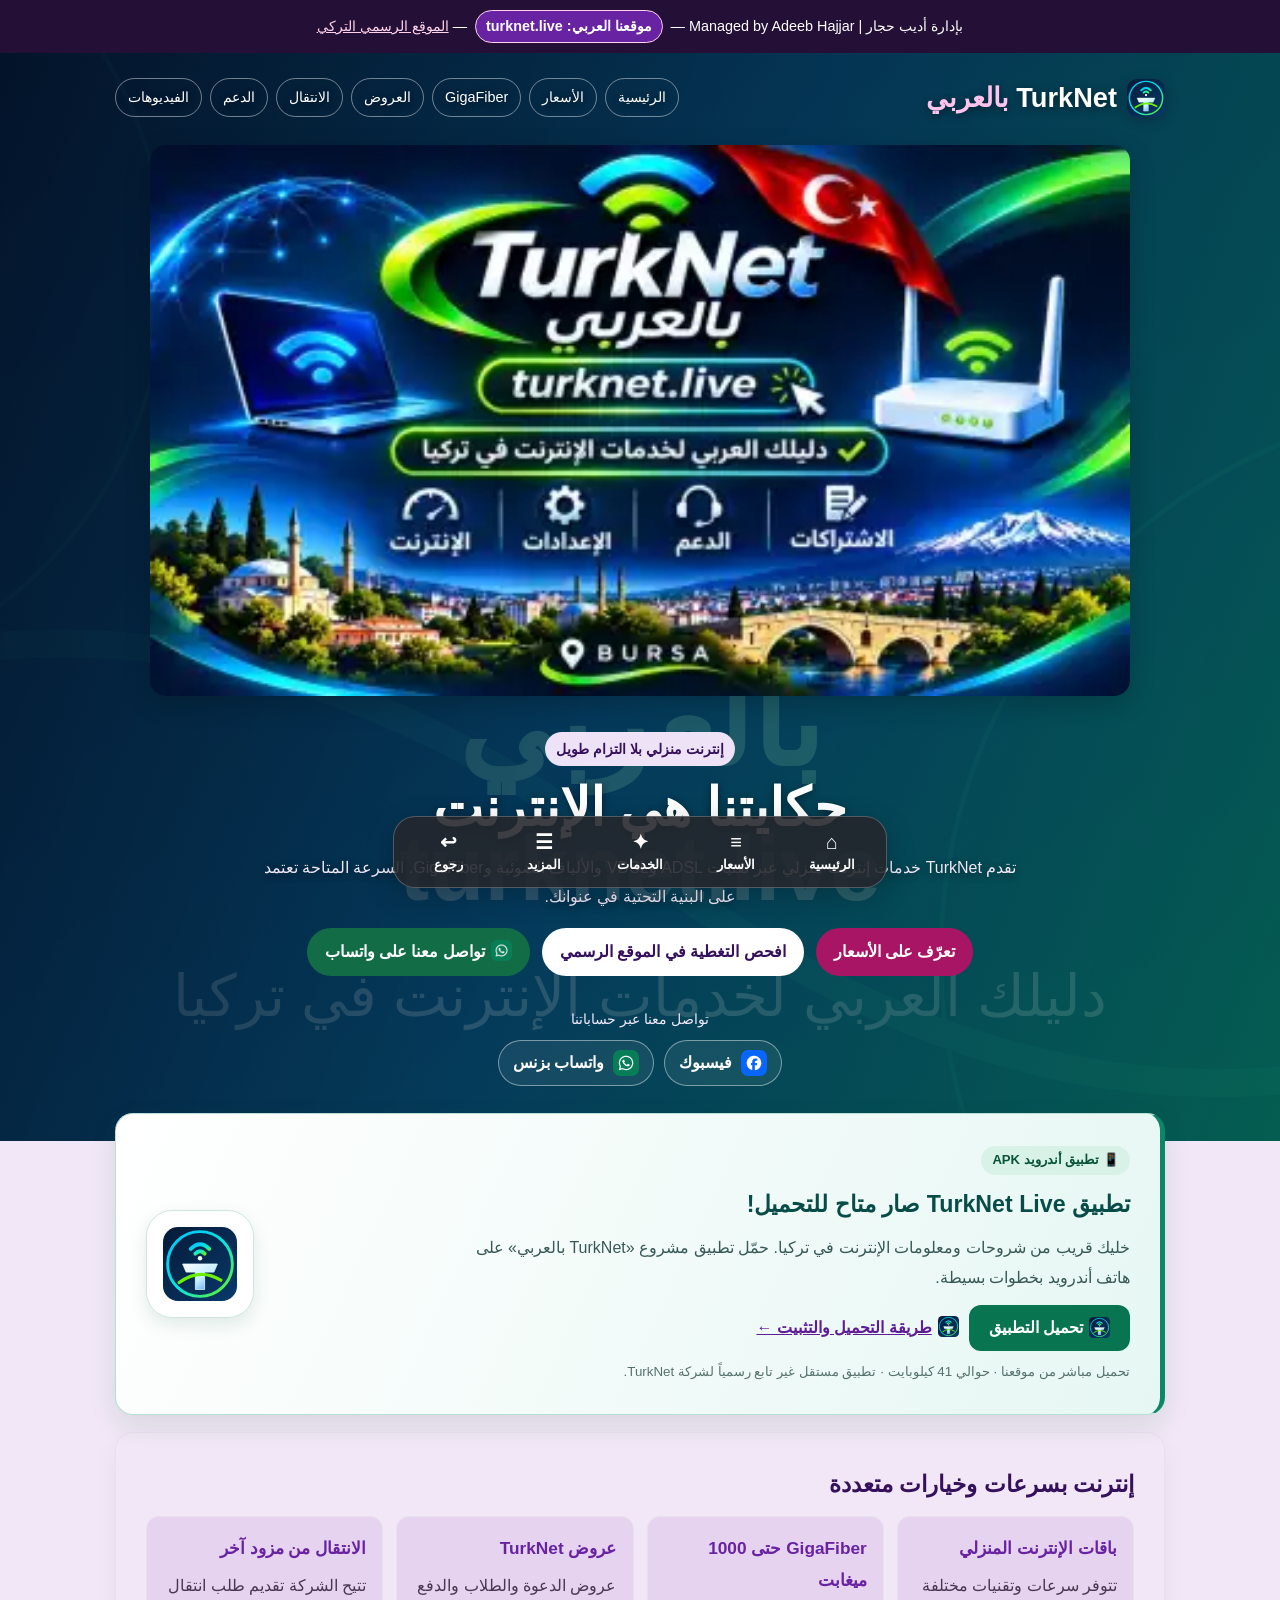
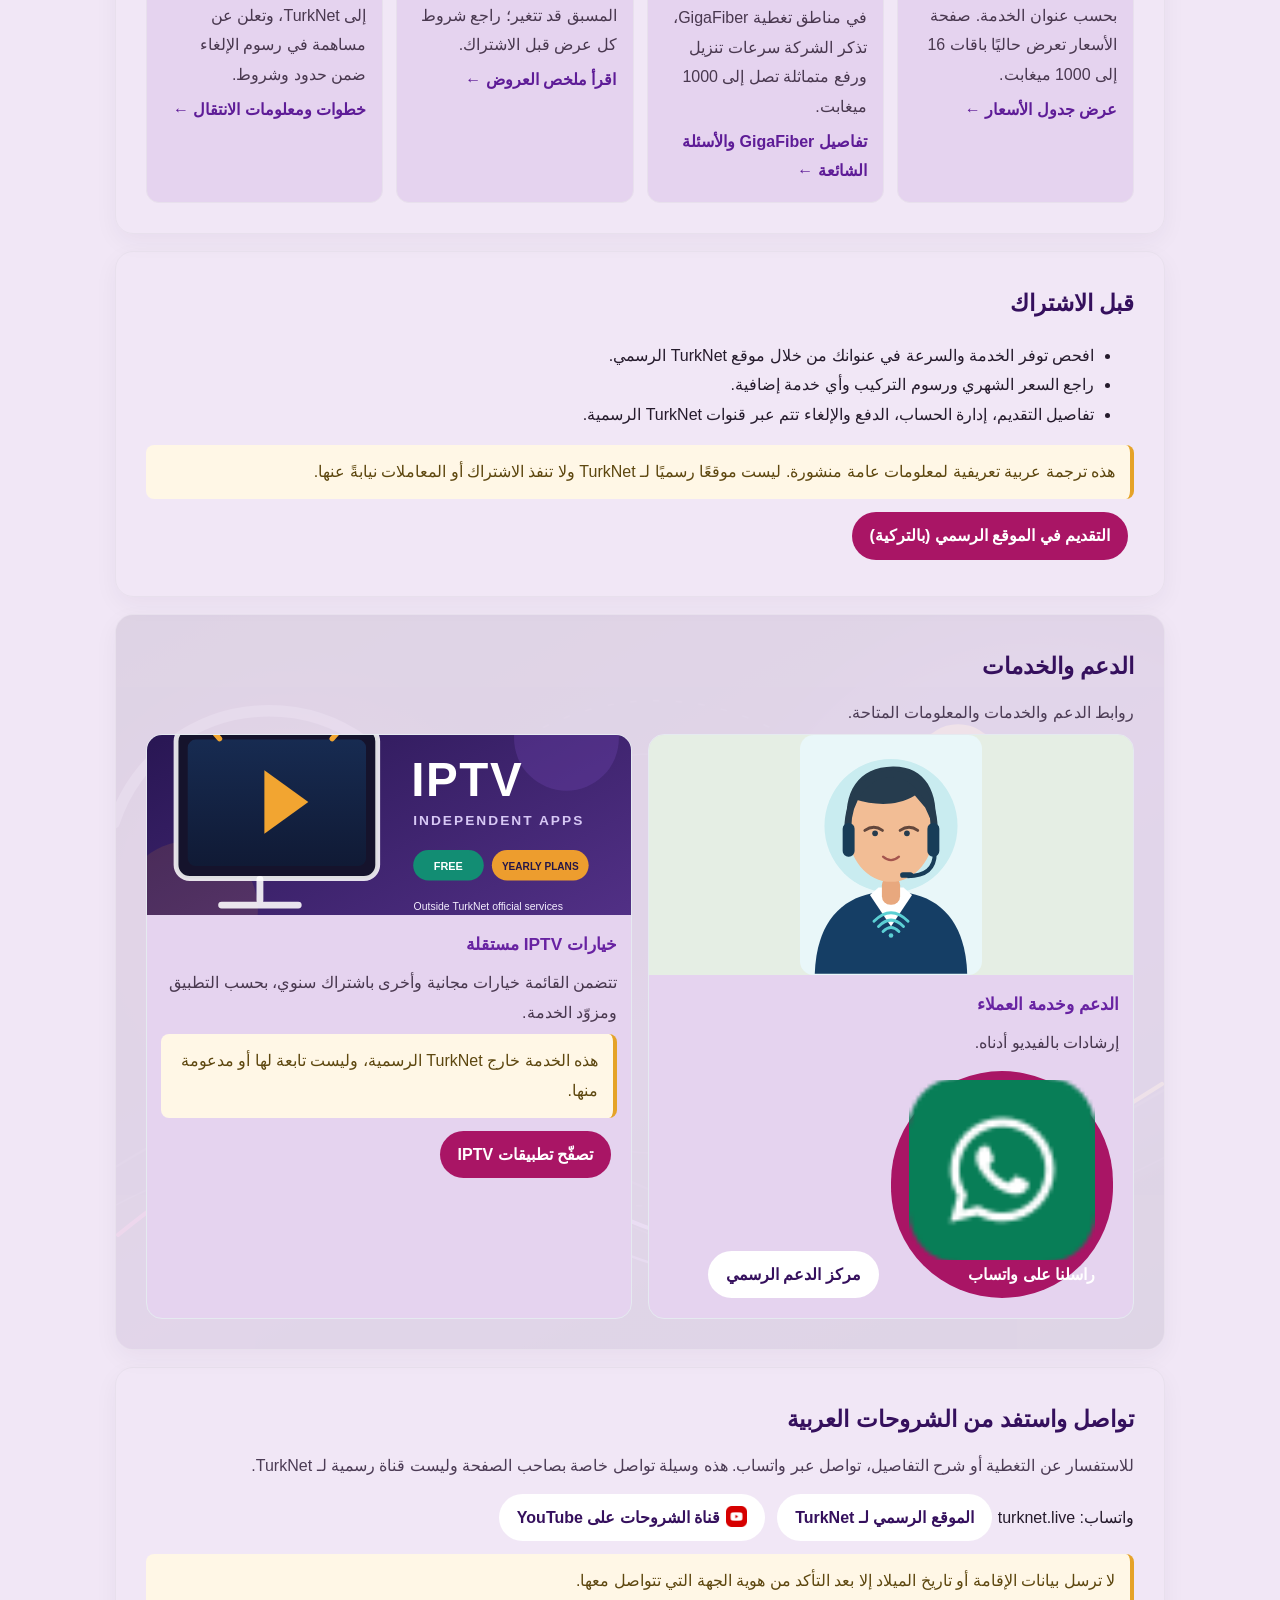
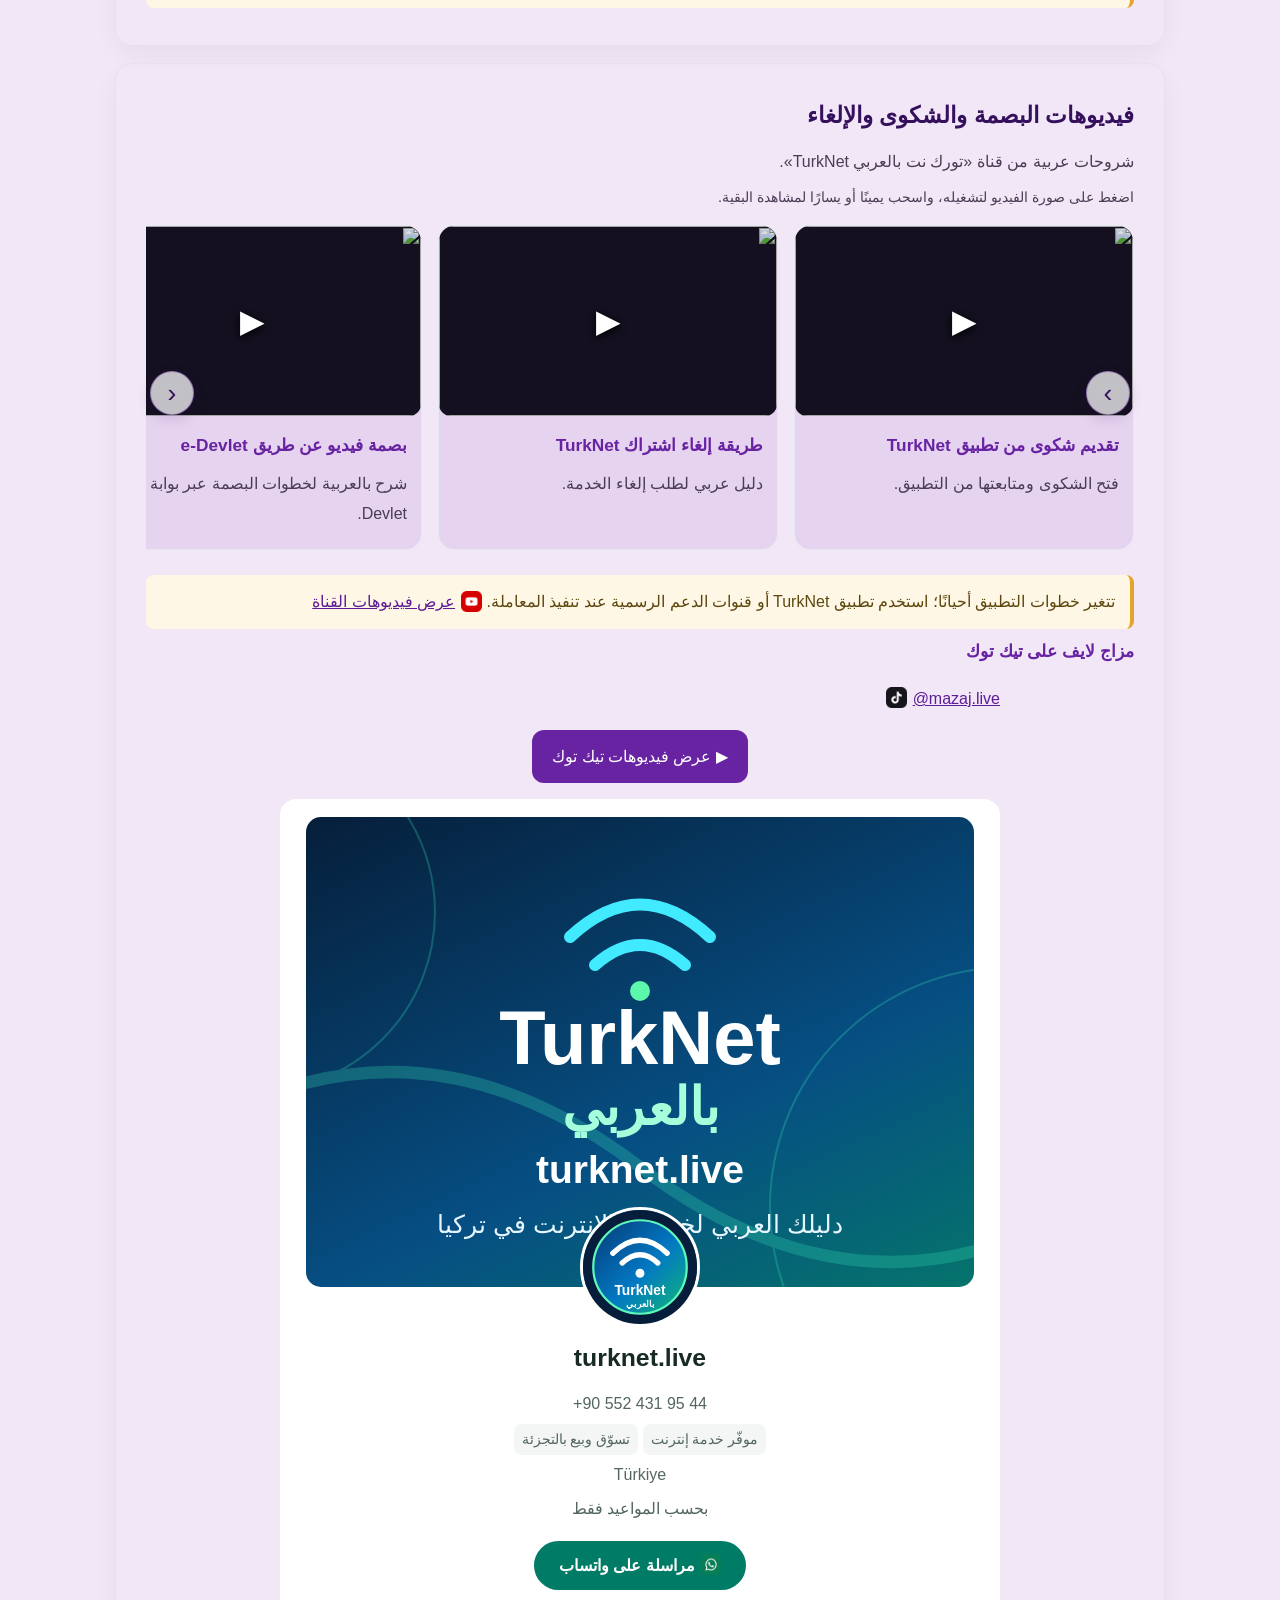
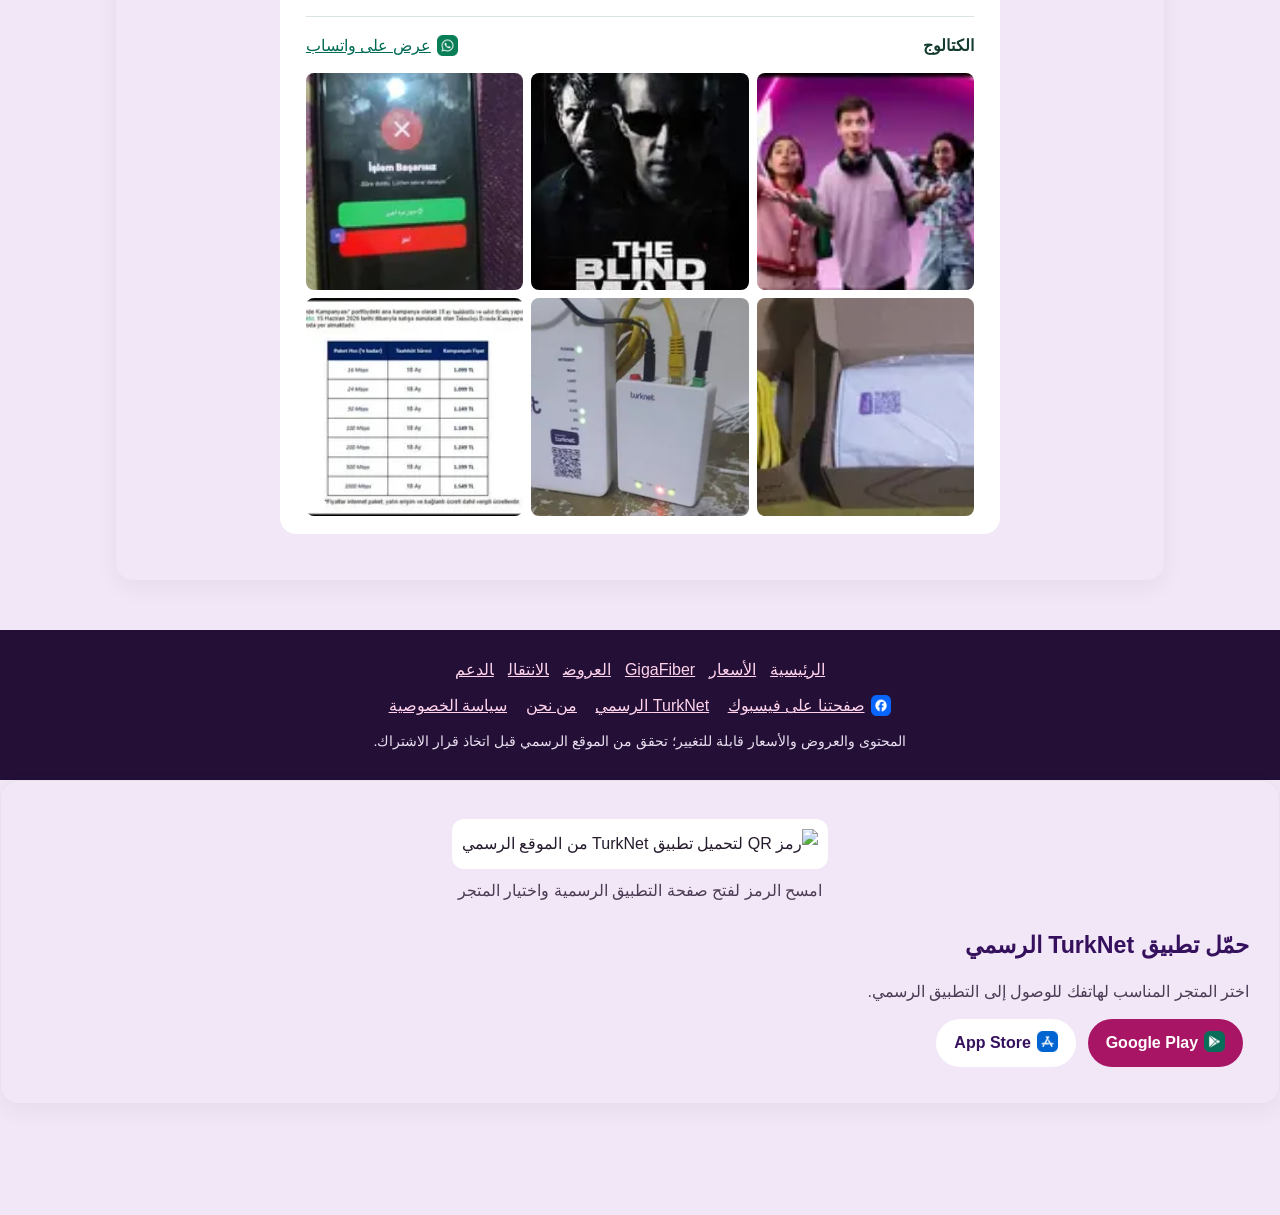
==== commit 3454c6cd: "Pause the external sponsored offer on the homepage" ====
--- a/index.html
+++ b/index.html
@@ -123,5 +123,5 @@
 <span><img src="assets/whatsapp/item5.webp" alt="تليكوم Turktelekom" loading="lazy"></span></div>
   </div>
 </section>
-</section></main><footer class="footer"><div class="wrap footnav"><a href="index.html">الرئيسية</a><a href="tariffs.html">الأسعار</a><a href="gigafiber.html">GigaFiber</a><a href="campaigns.html">العروض</a><a href="switching.html">الانتقال</a><a href="support.html">الدعم</a><br><a href="https://www.facebook.com/459134167279170" rel="noopener noreferrer"><img class="platform-icon" src="/assets/platforms/facebook.png" width="24" height="24" alt="" decoding="async">صفحتنا على فيسبوك</a> <a href="https://www.turk.net/" rel="noopener">TurkNet الرسمي</a> <a href="/about.html">من نحن</a> <a href="/privacy-policy.html">سياسة الخصوصية</a><div class="small">المحتوى والعروض والأسعار قابلة للتغيير؛ تحقق من الموقع الرسمي قبل اتخاذ قرار الاشتراك.</div></div></footer><section class="card app-download"><div style="text-align:center;margin:8px auto 18px"><img src="https://api.qrserver.com/v1/create-qr-code/?size=220x220&amp;data=https%3A%2F%2Fwww.turk.net%2Fmobil-uygulama" alt="رمز QR لتحميل تطبيق TurkNet من الموقع الرسمي" width="180" height="180" loading="lazy" style="background:#fff;padding:10px;border-radius:12px;max-width:100%"><p>امسح الرمز لفتح صفحة التطبيق الرسمية واختيار المتجر</p></div><h2>حمّل تطبيق TurkNet الرسمي</h2><p>اختر المتجر المناسب لهاتفك للوصول إلى التطبيق الرسمي.</p><div class="actions"><a class="btn" href="https://play.google.com/store/apps/details?id=com.turknet.oim" rel="noopener"><img class="platform-icon" src="/assets/platforms/googleplay.png" width="24" height="24" alt="" decoding="async">Google Play</a><a class="btn light" href="https://apps.apple.com/tr/app/turknet/id1001052556" rel="noopener"><img class="platform-icon" src="/assets/platforms/appstore.png" width="24" height="24" alt="" decoding="async">App Store</a></div></section><section class="card" id="adsterra-smartlink" aria-labelledby="smartlink-title"><h2 id="smartlink-title">إعلان خارجي</h2><a class="btn light" href="https://araplhn.org/4/bd133738eab5932750945465f167336f" rel="sponsored noopener noreferrer">فتح العرض الإعلاني الخارجي</a></section><style id="bottom-ad-layout">.bottom-ad-stack{width:min(100% - 24px,820px);margin:22px auto 30px;display:flex;flex-direction:column;align-items:center;gap:18px;content-visibility:auto;contain-intrinsic-size:auto 1600px}.bottom-ad-item{width:100%;min-height:var(--ad-height);display:flex;justify-content:center;align-items:flex-start;overflow:hidden}.bottom-ad-item iframe{display:block;flex:0 0 var(--ad-width);width:var(--ad-width);height:var(--ad-height);border:0;overflow:hidden;background:transparent}.bottom-ad-stack .native-ad-item{width:100%;min-height:1px;text-align:center}.ad-inline-stack{content-visibility:visible;contain-intrinsic-size:none;min-height:0;margin:14px auto 20px;gap:0}.ad-inline-stack .bottom-ad-item{overflow:hidden}/* Match fixed-size ad placements to available viewport space; keep original provider tags unchanged. */@media(max-width:899px){.bottom-ad-item[data-ad-size="160x300"],.bottom-ad-item[data-ad-size="160x600"]{display:none}}@media(max-width:799px){.bottom-ad-item[data-ad-size="728x90"]{display:none}}@media(max-width:499px){.bottom-ad-item[data-ad-size="468x60"]{display:none}}/* Desktop: group wide banners and align both vertical banners in one row. */@media(min-width:900px){#bottom-ads{display:grid;grid-template-columns:repeat(2,minmax(0,1fr));column-gap:20px;row-gap:22px;align-items:start;width:min(100% - 32px,840px);padding:22px 18px;margin:24px auto 32px;border:1px solid var(--line);border-radius:18px;background:var(--white);box-shadow:0 8px 24px #3110470c;content-visibility:visible;contain-intrinsic-size:none}#bottom-ads .bottom-ad-item{width:100%;min-height:0;overflow:hidden;justify-content:center}#bottom-ads .native-ad-item{grid-column:1 / -1}#bottom-ads [data-ad-size="160x300"]{grid-column:1}#bottom-ads [data-ad-size="160x600"]{grid-column:2}#bottom-ads .native-ad-item{margin-top:2px}}@media(max-width:760px){.bottom-ad-stack{gap:14px}.bottom-ad-item{justify-content:safe center}}</style>
+</section></main><footer class="footer"><div class="wrap footnav"><a href="index.html">الرئيسية</a><a href="tariffs.html">الأسعار</a><a href="gigafiber.html">GigaFiber</a><a href="campaigns.html">العروض</a><a href="switching.html">الانتقال</a><a href="support.html">الدعم</a><br><a href="https://www.facebook.com/459134167279170" rel="noopener noreferrer"><img class="platform-icon" src="/assets/platforms/facebook.png" width="24" height="24" alt="" decoding="async">صفحتنا على فيسبوك</a> <a href="https://www.turk.net/" rel="noopener">TurkNet الرسمي</a> <a href="/about.html">من نحن</a> <a href="/privacy-policy.html">سياسة الخصوصية</a><div class="small">المحتوى والعروض والأسعار قابلة للتغيير؛ تحقق من الموقع الرسمي قبل اتخاذ قرار الاشتراك.</div></div></footer><section class="card app-download"><div style="text-align:center;margin:8px auto 18px"><img src="https://api.qrserver.com/v1/create-qr-code/?size=220x220&amp;data=https%3A%2F%2Fwww.turk.net%2Fmobil-uygulama" alt="رمز QR لتحميل تطبيق TurkNet من الموقع الرسمي" width="180" height="180" loading="lazy" style="background:#fff;padding:10px;border-radius:12px;max-width:100%"><p>امسح الرمز لفتح صفحة التطبيق الرسمية واختيار المتجر</p></div><h2>حمّل تطبيق TurkNet الرسمي</h2><p>اختر المتجر المناسب لهاتفك للوصول إلى التطبيق الرسمي.</p><div class="actions"><a class="btn" href="https://play.google.com/store/apps/details?id=com.turknet.oim" rel="noopener"><img class="platform-icon" src="/assets/platforms/googleplay.png" width="24" height="24" alt="" decoding="async">Google Play</a><a class="btn light" href="https://apps.apple.com/tr/app/turknet/id1001052556" rel="noopener"><img class="platform-icon" src="/assets/platforms/appstore.png" width="24" height="24" alt="" decoding="async">App Store</a></div></section><style id="bottom-ad-layout">.bottom-ad-stack{width:min(100% - 24px,820px);margin:22px auto 30px;display:flex;flex-direction:column;align-items:center;gap:18px;content-visibility:auto;contain-intrinsic-size:auto 1600px}.bottom-ad-item{width:100%;min-height:var(--ad-height);display:flex;justify-content:center;align-items:flex-start;overflow:hidden}.bottom-ad-item iframe{display:block;flex:0 0 var(--ad-width);width:var(--ad-width);height:var(--ad-height);border:0;overflow:hidden;background:transparent}.bottom-ad-stack .native-ad-item{width:100%;min-height:1px;text-align:center}.ad-inline-stack{content-visibility:visible;contain-intrinsic-size:none;min-height:0;margin:14px auto 20px;gap:0}.ad-inline-stack .bottom-ad-item{overflow:hidden}/* Match fixed-size ad placements to available viewport space; keep original provider tags unchanged. */@media(max-width:899px){.bottom-ad-item[data-ad-size="160x300"],.bottom-ad-item[data-ad-size="160x600"]{display:none}}@media(max-width:799px){.bottom-ad-item[data-ad-size="728x90"]{display:none}}@media(max-width:499px){.bottom-ad-item[data-ad-size="468x60"]{display:none}}/* Desktop: group wide banners and align both vertical banners in one row. */@media(min-width:900px){#bottom-ads{display:grid;grid-template-columns:repeat(2,minmax(0,1fr));column-gap:20px;row-gap:22px;align-items:start;width:min(100% - 32px,840px);padding:22px 18px;margin:24px auto 32px;border:1px solid var(--line);border-radius:18px;background:var(--white);box-shadow:0 8px 24px #3110470c;content-visibility:visible;contain-intrinsic-size:none}#bottom-ads .bottom-ad-item{width:100%;min-height:0;overflow:hidden;justify-content:center}#bottom-ads .native-ad-item{grid-column:1 / -1}#bottom-ads [data-ad-size="160x300"]{grid-column:1}#bottom-ads [data-ad-size="160x600"]{grid-column:2}#bottom-ads .native-ad-item{margin-top:2px}}@media(max-width:760px){.bottom-ad-stack{gap:14px}.bottom-ad-item{justify-content:safe center}}</style>
 <script>(()=>{const rail=document.querySelector(".video-grid");const moveVideos=step=>{const card=rail.querySelector(".video-card");const amount=(card?.getBoundingClientRect().width||300)+16;const direction=getComputedStyle(rail).direction==="rtl"?-1:1;rail.scrollBy({left:step*direction*amount,behavior:"smooth"})};document.querySelector(".video-prev")?.addEventListener("click",()=>moveVideos(-1));document.querySelector(".video-next")?.addEventListener("click",()=>moveVideos(1))})();</script></body></html>
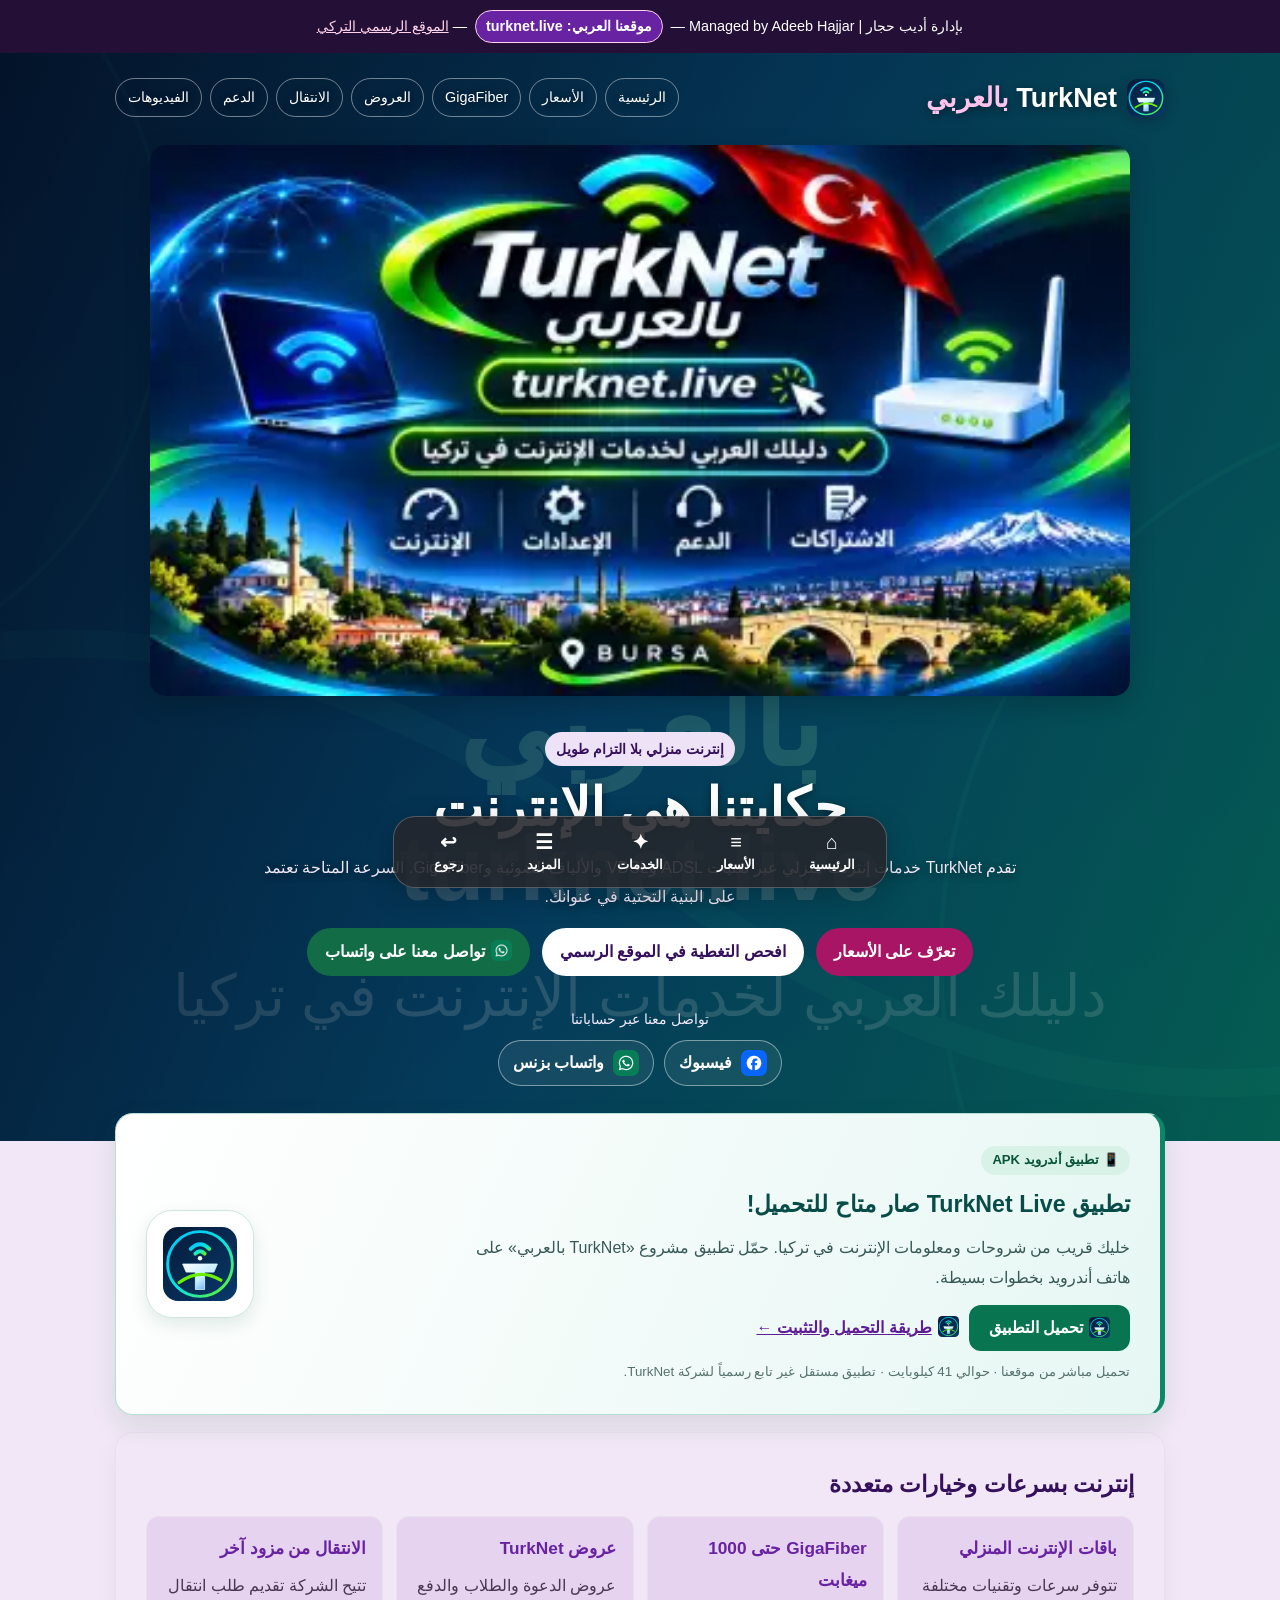
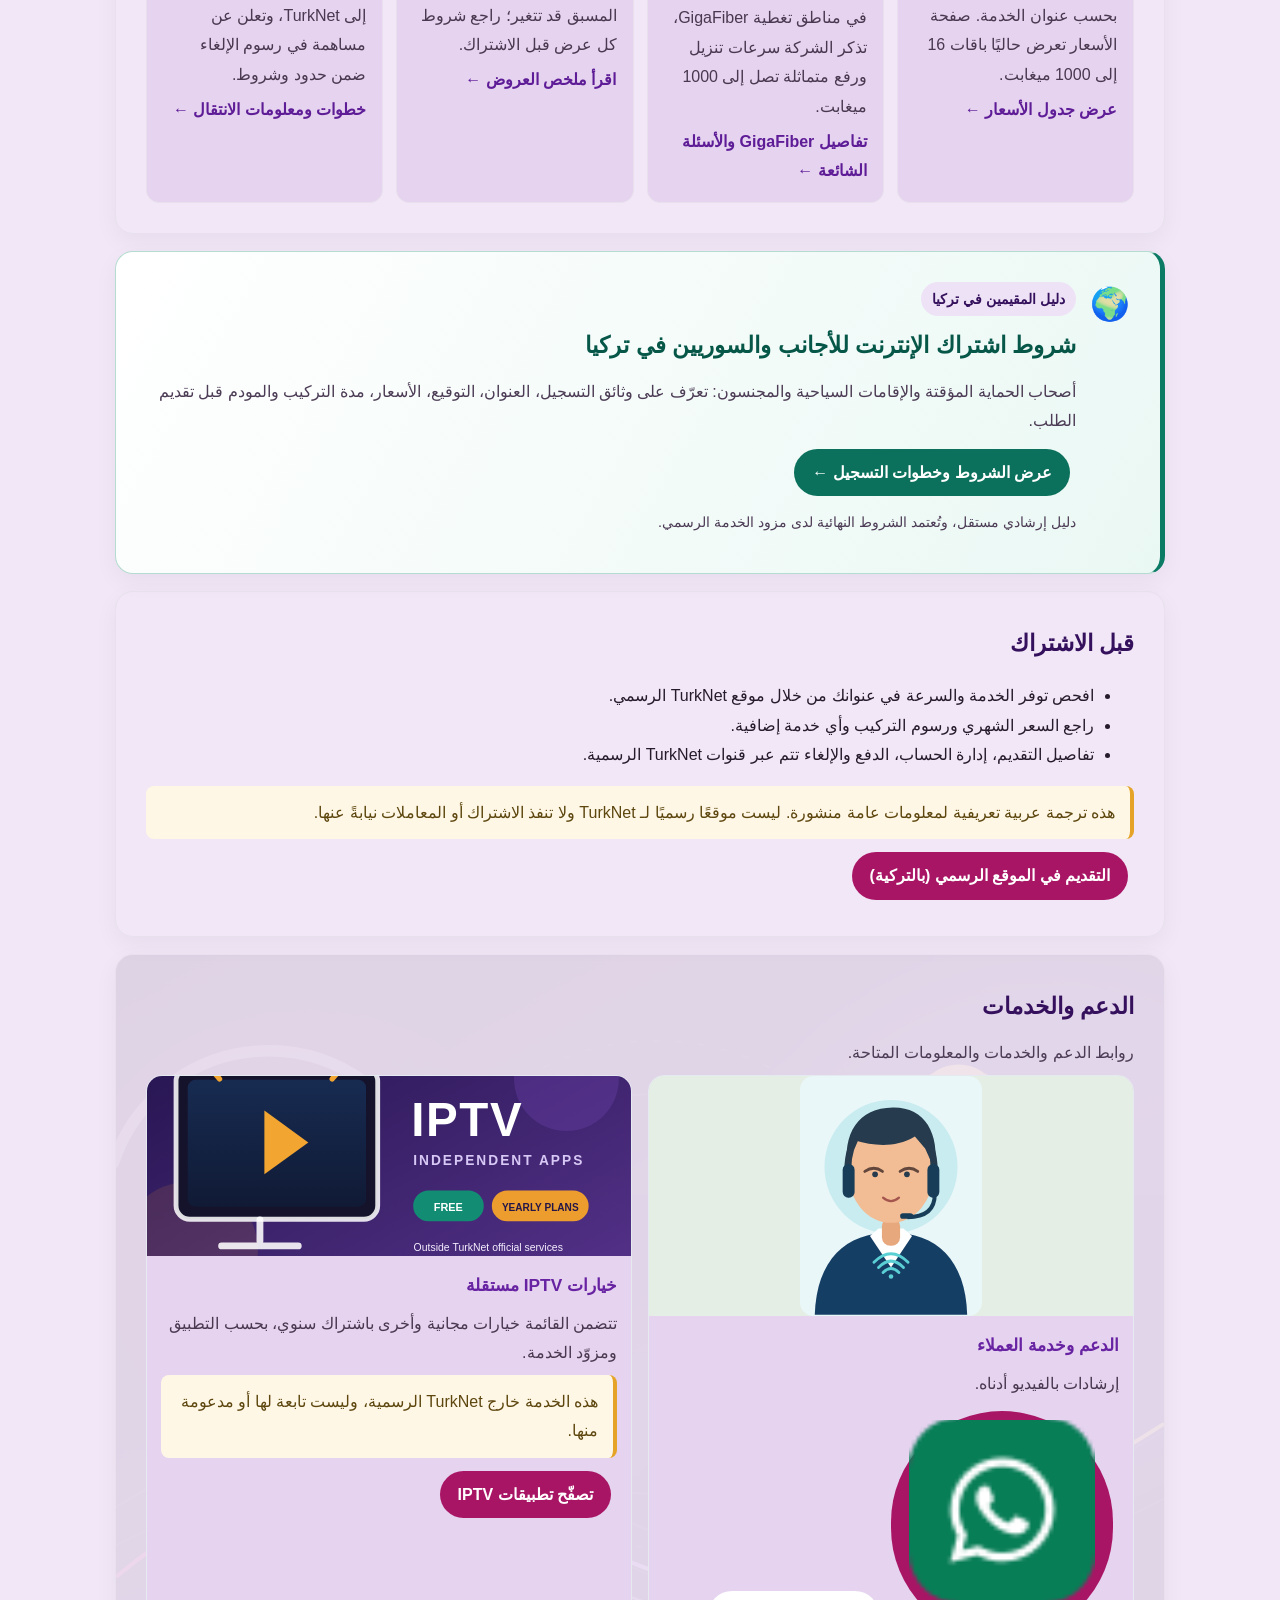
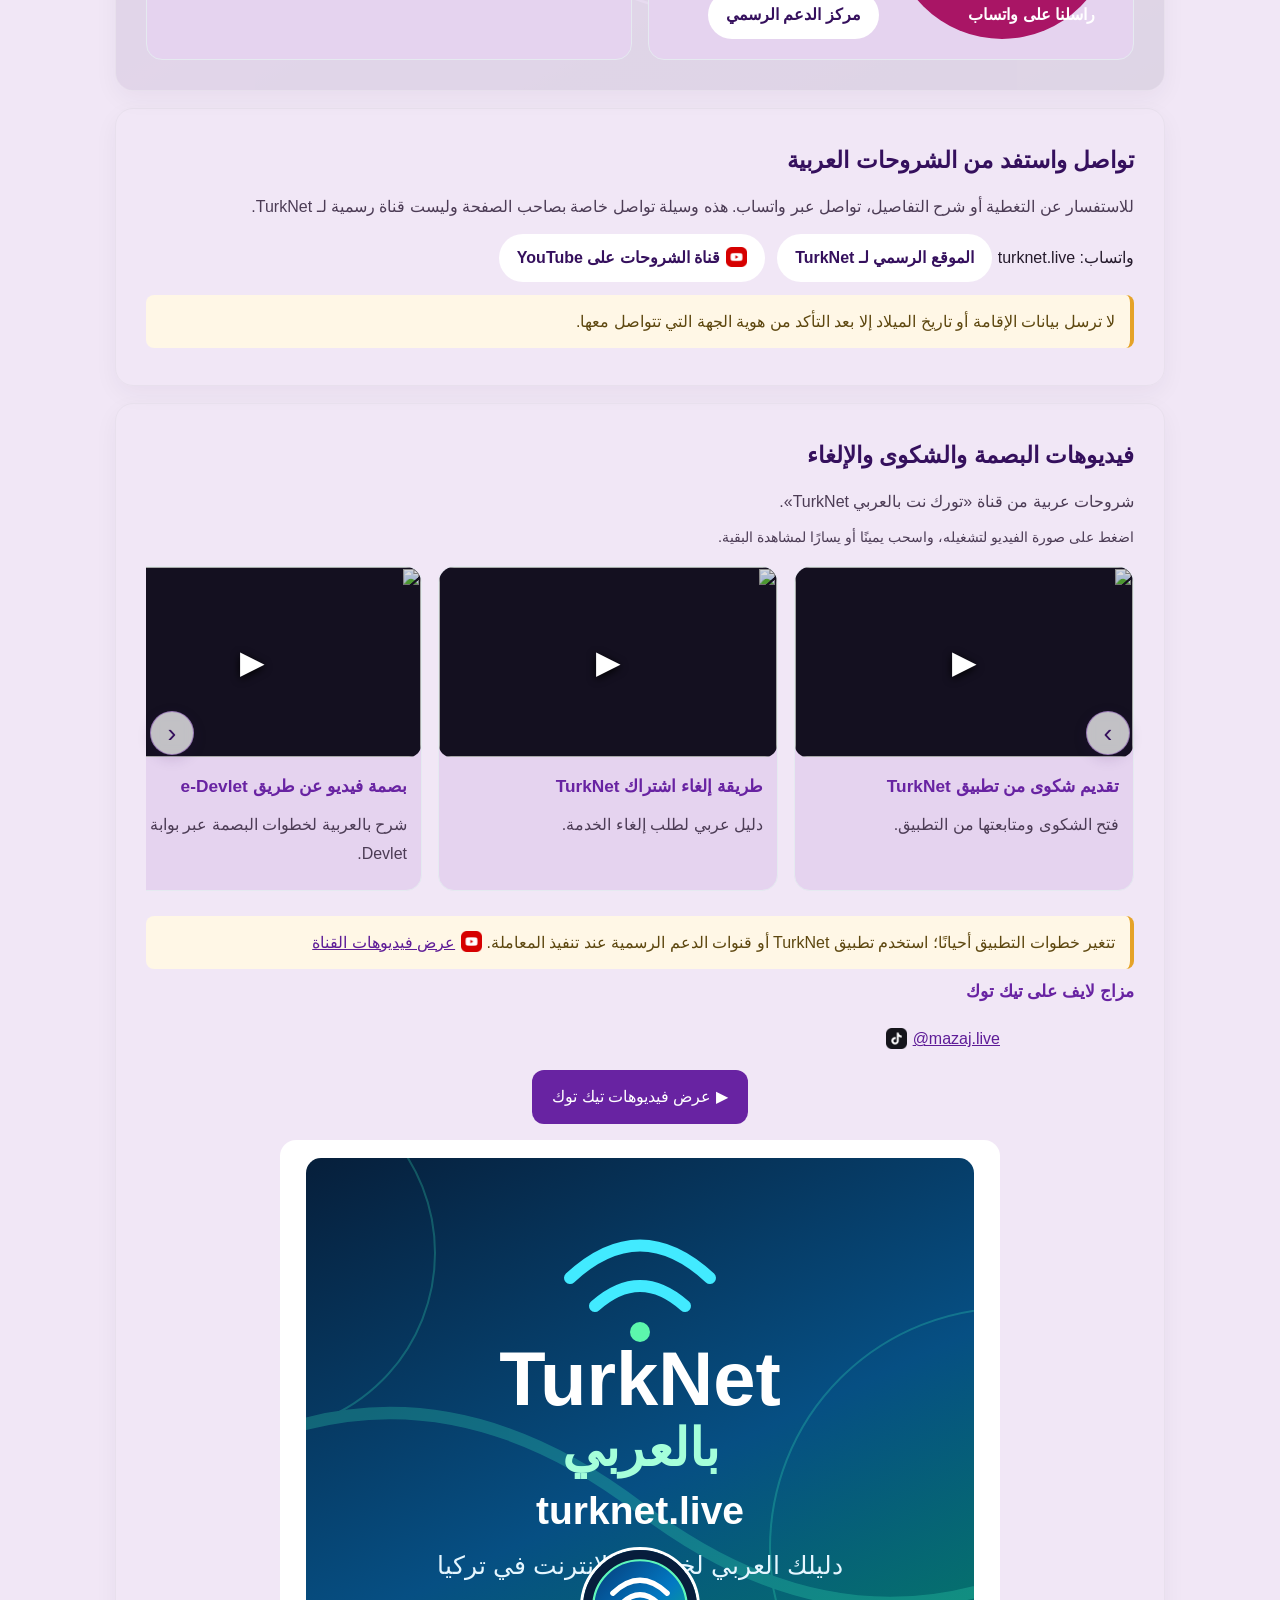
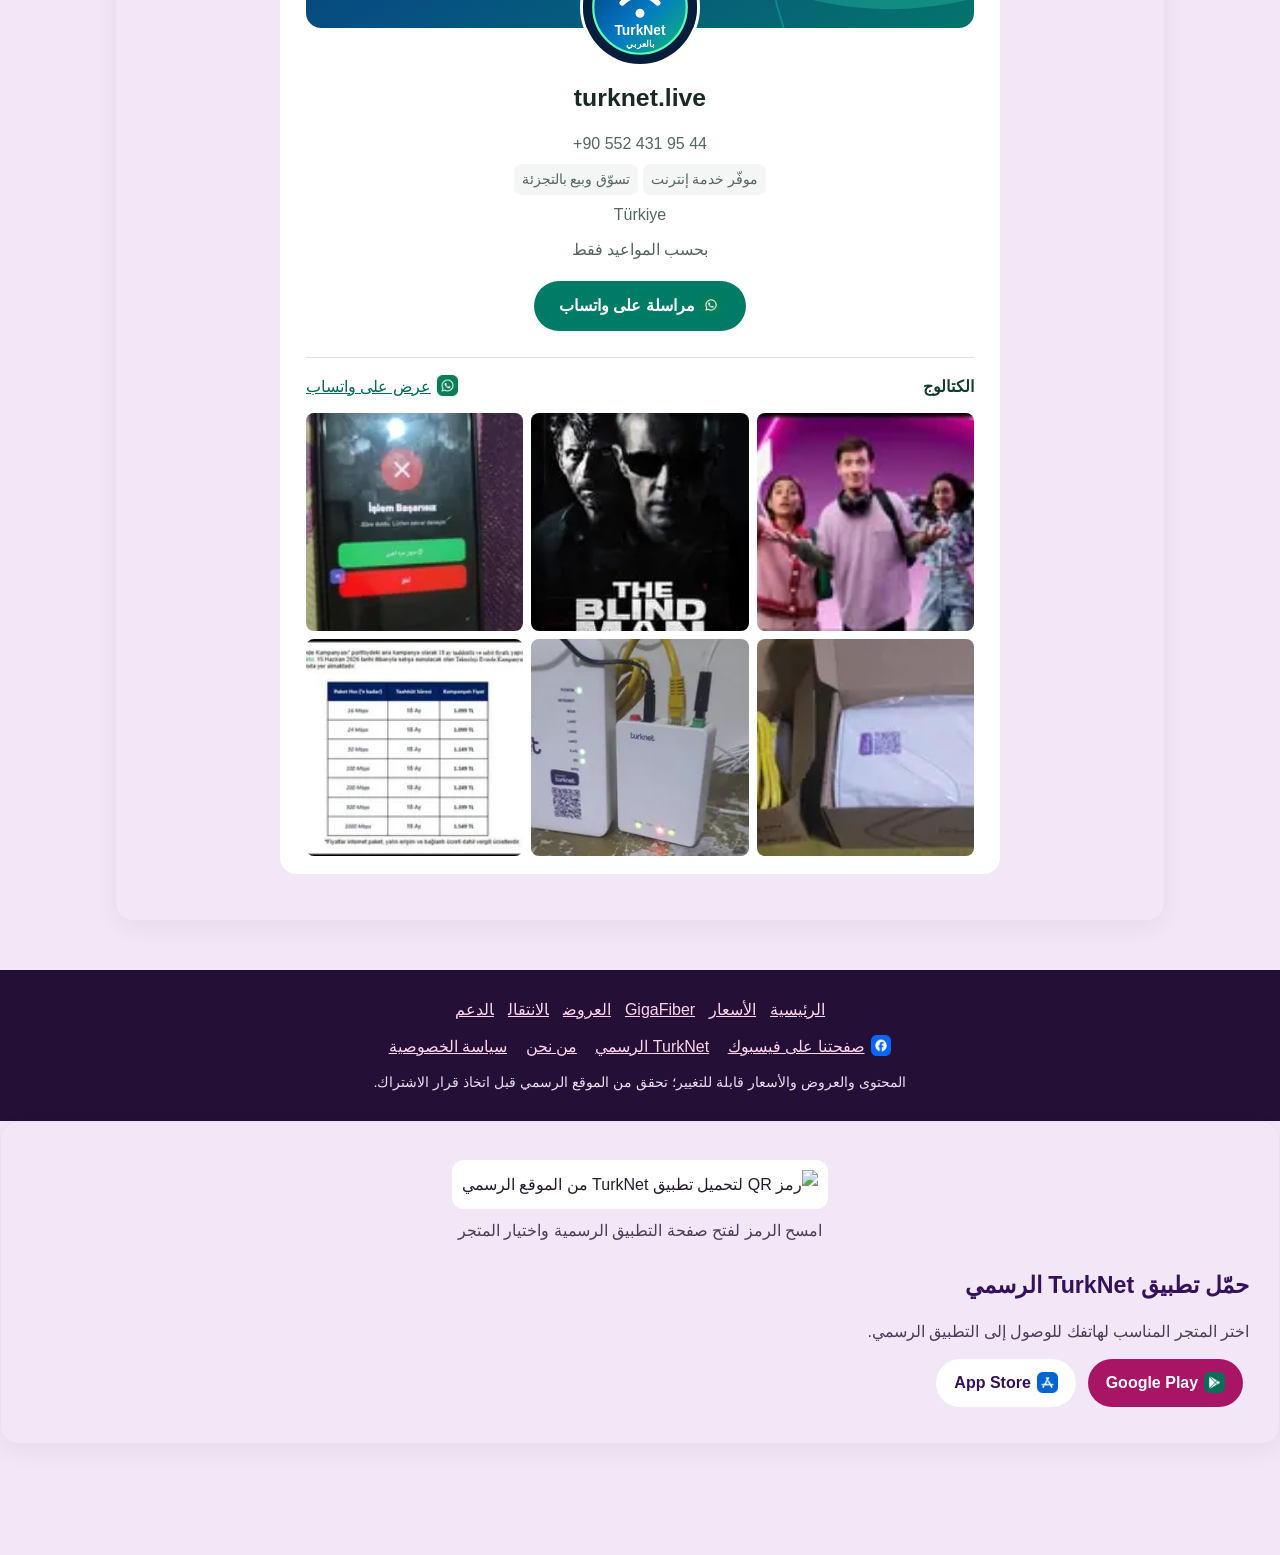
==== commit a95f90f5: "Feature foreign residents internet registration guide on homepage" ====
--- a/index.html
+++ b/index.html
@@ -88,6 +88,7 @@
 </section><section class="card"><h2>إنترنت بسرعات وخيارات متعددة</h2><div class="grid"><article class="tile"><h3>باقات الإنترنت المنزلي</h3><p>تتوفر سرعات وتقنيات مختلفة بحسب عنوان الخدمة. صفحة الأسعار تعرض حاليًا باقات 16 إلى 1000 ميغابت.</p><a href="tariffs.html">عرض جدول الأسعار ←</a></article><article class="tile"><h3>GigaFiber حتى 1000 ميغابت</h3><p>في مناطق تغطية GigaFiber، تذكر الشركة سرعات تنزيل ورفع متماثلة تصل إلى 1000 ميغابت.</p><a href="gigafiber.html">تفاصيل GigaFiber والأسئلة الشائعة ←</a></article><article class="tile"><h3>عروض TurkNet</h3><p>عروض الدعوة والطلاب والدفع المسبق قد تتغير؛ راجع شروط كل عرض قبل الاشتراك.</p><a href="campaigns.html">اقرأ ملخص العروض ←</a></article><article class="tile"><h3>الانتقال من مزود آخر</h3><p>تتيح الشركة تقديم طلب انتقال إلى TurkNet، وتعلن عن مساهمة في رسوم الإلغاء ضمن حدود وشروط.</p><a href="switching.html">خطوات ومعلومات الانتقال ←</a></article></div></section>
 
 
+<section class="card" id="foreigners-internet-guide" aria-labelledby="foreigners-internet-title" style="background:linear-gradient(120deg,#fff,#eaf8f4);border:1px solid #b5dcd0;border-right:5px solid #0c7b66"><div style="display:flex;align-items:flex-start;gap:14px;flex-wrap:wrap"><div aria-hidden="true" style="font-size:2rem;line-height:1.4">🌍</div><div style="flex:1;min-width:220px"><span class="pill">دليل المقيمين في تركيا</span><h2 id="foreigners-internet-title" style="color:#075749;margin-top:8px">شروط اشتراك الإنترنت للأجانب والسوريين في تركيا</h2><p>أصحاب الحماية المؤقتة والإقامات السياحية والمجنسون: تعرّف على وثائق التسجيل، العنوان، التوقيع، الأسعار، مدة التركيب والمودم قبل تقديم الطلب.</p><a class="btn" href="/foreigners-internet.html" style="background:#0b715c">عرض الشروط وخطوات التسجيل ←</a><p class="small">دليل إرشادي مستقل، وتُعتمد الشروط النهائية لدى مزود الخدمة الرسمي.</p></div></div></section>
 <section class="card"><h2>قبل الاشتراك</h2><ul><li>افحص توفر الخدمة والسرعة في عنوانك من خلال موقع TurkNet الرسمي.</li><li>راجع السعر الشهري ورسوم التركيب وأي خدمة إضافية.</li><li>تفاصيل التقديم، إدارة الحساب، الدفع والإلغاء تتم عبر قنوات TurkNet الرسمية.</li></ul><p class="callout">هذه ترجمة عربية تعريفية لمعلومات عامة منشورة. ليست موقعًا رسميًا لـ TurkNet ولا تنفذ الاشتراك أو المعاملات نيابةً عنها.</p><a class="btn" href="https://www.turk.net/taahhutsuz-ozgur-iletisim-abonelik" rel="noopener">التقديم في الموقع الرسمي (بالتركية)</a></section><section class="card illustrated-services"><h2>الدعم والخدمات</h2><p>روابط الدعم والخدمات والمعلومات المتاحة.</p><div class="visual-grid"><article class="visual-card"><img class="support-photo" src="support-agent-light.svg" width="167" height="220" alt="موظف خدمة عملاء يرحب بالزائر" loading="lazy"><div><h3>الدعم وخدمة العملاء</h3><p>إرشادات بالفيديو أدناه.</p><a class="btn" data-whatsapp-placement="support" href="https://wa.me/905524319544" rel="noopener"><img class="platform-icon" src="/assets/platforms/whatsapp.png" width="24" height="24" alt="" decoding="async">راسلنا على واتساب</a><a class="btn light" href="https://www.turk.net/destek" rel="noopener">مركز الدعم الرسمي</a></div></article><article class="visual-card"><img src="iptv-services.svg" alt="رسم توضيحي لخدمات IPTV المستقلة" loading="lazy"><div><h3>خيارات IPTV مستقلة</h3><p>تتضمن القائمة خيارات مجانية وأخرى باشتراك سنوي، بحسب التطبيق ومزوّد الخدمة.</p><p class="callout">هذه الخدمة خارج TurkNet الرسمية، وليست تابعة لها أو مدعومة منها.</p><a class="btn" href="/iptv.html">تصفّح تطبيقات IPTV</a></div></article></div></section><section class="card" id="contact"><h2>تواصل واستفد من الشروحات العربية</h2><p>للاستفسار عن التغطية أو شرح التفاصيل، تواصل عبر واتساب. هذه وسيلة تواصل خاصة بصاحب الصفحة وليست قناة رسمية لـ TurkNet.</p><div class="actions"><span>واتساب: turknet.live</span><a class="btn light" href="https://www.turk.net/" rel="noopener">الموقع الرسمي لـ TurkNet</a><a class="btn light" href="https://www.youtube.com/@turknetarabic/videos" rel="noopener"><img class="platform-icon" src="/assets/platforms/youtube.png" width="24" height="24" alt="" decoding="async">قناة الشروحات على YouTube</a></div><p class="callout">لا ترسل بيانات الإقامة أو تاريخ الميلاد إلا بعد التأكد من هوية الجهة التي تتواصل معها.</p></section><section class="card" id="videos"><h2>فيديوهات البصمة والشكوى والإلغاء</h2><p>شروحات عربية من قناة «تورك نت بالعربي TurkNet».</p><p class="carousel-hint">اضغط على صورة الفيديو لتشغيله، واسحب يمينًا أو يسارًا لمشاهدة البقية.</p><div class="video-carousel"><button class="video-arrow video-prev" type="button" aria-label="الفيديو السابق">›</button><div class="video-grid" role="region" aria-label="فيديوهات TurkNet العربية" tabindex="0"><article class="video-card"><button type="button" class="youtube-lite" data-video-id="MRWOGn_V9jw" aria-label="تشغيل تقديم شكوى ضمن تطبيق TurkNet" style="display:block;position:relative;width:100%;aspect-ratio:16/9;border:0;border-radius:12px;overflow:hidden;background:#171225;cursor:pointer;padding:0"><img src="https://i.ytimg.com/vi/MRWOGn_V9jw/hqdefault.jpg" alt="" loading="lazy" decoding="async" style="width:100%;height:100%;object-fit:cover;display:block"><span aria-hidden="true" style="position:absolute;inset:0;display:grid;place-items:center;color:#fff;font-size:2rem;text-shadow:0 2px 8px #000;background:#0002">▶</span></button><div><h3>تقديم شكوى من تطبيق TurkNet</h3><p>فتح الشكوى ومتابعتها من التطبيق.</p></div></article><article class="video-card"><button type="button" class="youtube-lite" data-video-id="35T7bEvNx9s" aria-label="تشغيل طريقة إلغاء اشتراك TurkNet" style="display:block;position:relative;width:100%;aspect-ratio:16/9;border:0;border-radius:12px;overflow:hidden;background:#171225;cursor:pointer;padding:0"><img src="https://i.ytimg.com/vi/35T7bEvNx9s/hqdefault.jpg" alt="" loading="lazy" decoding="async" style="width:100%;height:100%;object-fit:cover;display:block"><span aria-hidden="true" style="position:absolute;inset:0;display:grid;place-items:center;color:#fff;font-size:2rem;text-shadow:0 2px 8px #000;background:#0002">▶</span></button><div><h3>طريقة إلغاء اشتراك TurkNet</h3><p>دليل عربي لطلب إلغاء الخدمة.</p></div></article><article class="video-card"><button type="button" class="youtube-lite" data-video-id="cn77rqJBPNA" aria-label="تشغيل بصمة فيديو عن طريق e-Devlet" style="display:block;position:relative;width:100%;aspect-ratio:16/9;border:0;border-radius:12px;overflow:hidden;background:#171225;cursor:pointer;padding:0"><img src="https://i.ytimg.com/vi/cn77rqJBPNA/hqdefault.jpg" alt="" loading="lazy" decoding="async" style="width:100%;height:100%;object-fit:cover;display:block"><span aria-hidden="true" style="position:absolute;inset:0;display:grid;place-items:center;color:#fff;font-size:2rem;text-shadow:0 2px 8px #000;background:#0002">▶</span></button><div><h3>بصمة فيديو عن طريق e-Devlet</h3><p>شرح بالعربية لخطوات البصمة عبر بوابة e-Devlet.</p></div></article></div><button class="video-arrow video-next" type="button" aria-label="الفيديو التالي">‹</button></div><p class="callout">تتغير خطوات التطبيق أحيانًا؛ استخدم تطبيق TurkNet أو قنوات الدعم الرسمية عند تنفيذ المعاملة. <a href="https://www.youtube.com/@turknetarabic/videos" rel="noopener"><img class="platform-icon" src="/assets/platforms/youtube.png" width="24" height="24" alt="" decoding="async">عرض فيديوهات القناة</a></p>
 <script>document.querySelectorAll('.youtube-lite').forEach(button=>button.addEventListener('click',()=>{const id=button.dataset.videoId;if(!/^[a-zA-Z0-9_-]{11}$/.test(id))return;const iframe=document.createElement('iframe');iframe.src='https://www.youtube-nocookie.com/embed/'+id+'?autoplay=1';iframe.title=button.getAttribute('aria-label')||'فيديو يوتيوب';iframe.allow='autoplay; encrypted-media; picture-in-picture; fullscreen';iframe.allowFullscreen=true;iframe.referrerPolicy='strict-origin-when-cross-origin';iframe.style.cssText='display:block;width:100%;aspect-ratio:16/9;border:0;border-radius:12px';button.replaceWith(iframe)}));</script><div id="tiktok">
   <h3>مزاج لايف على تيك توك</h3>
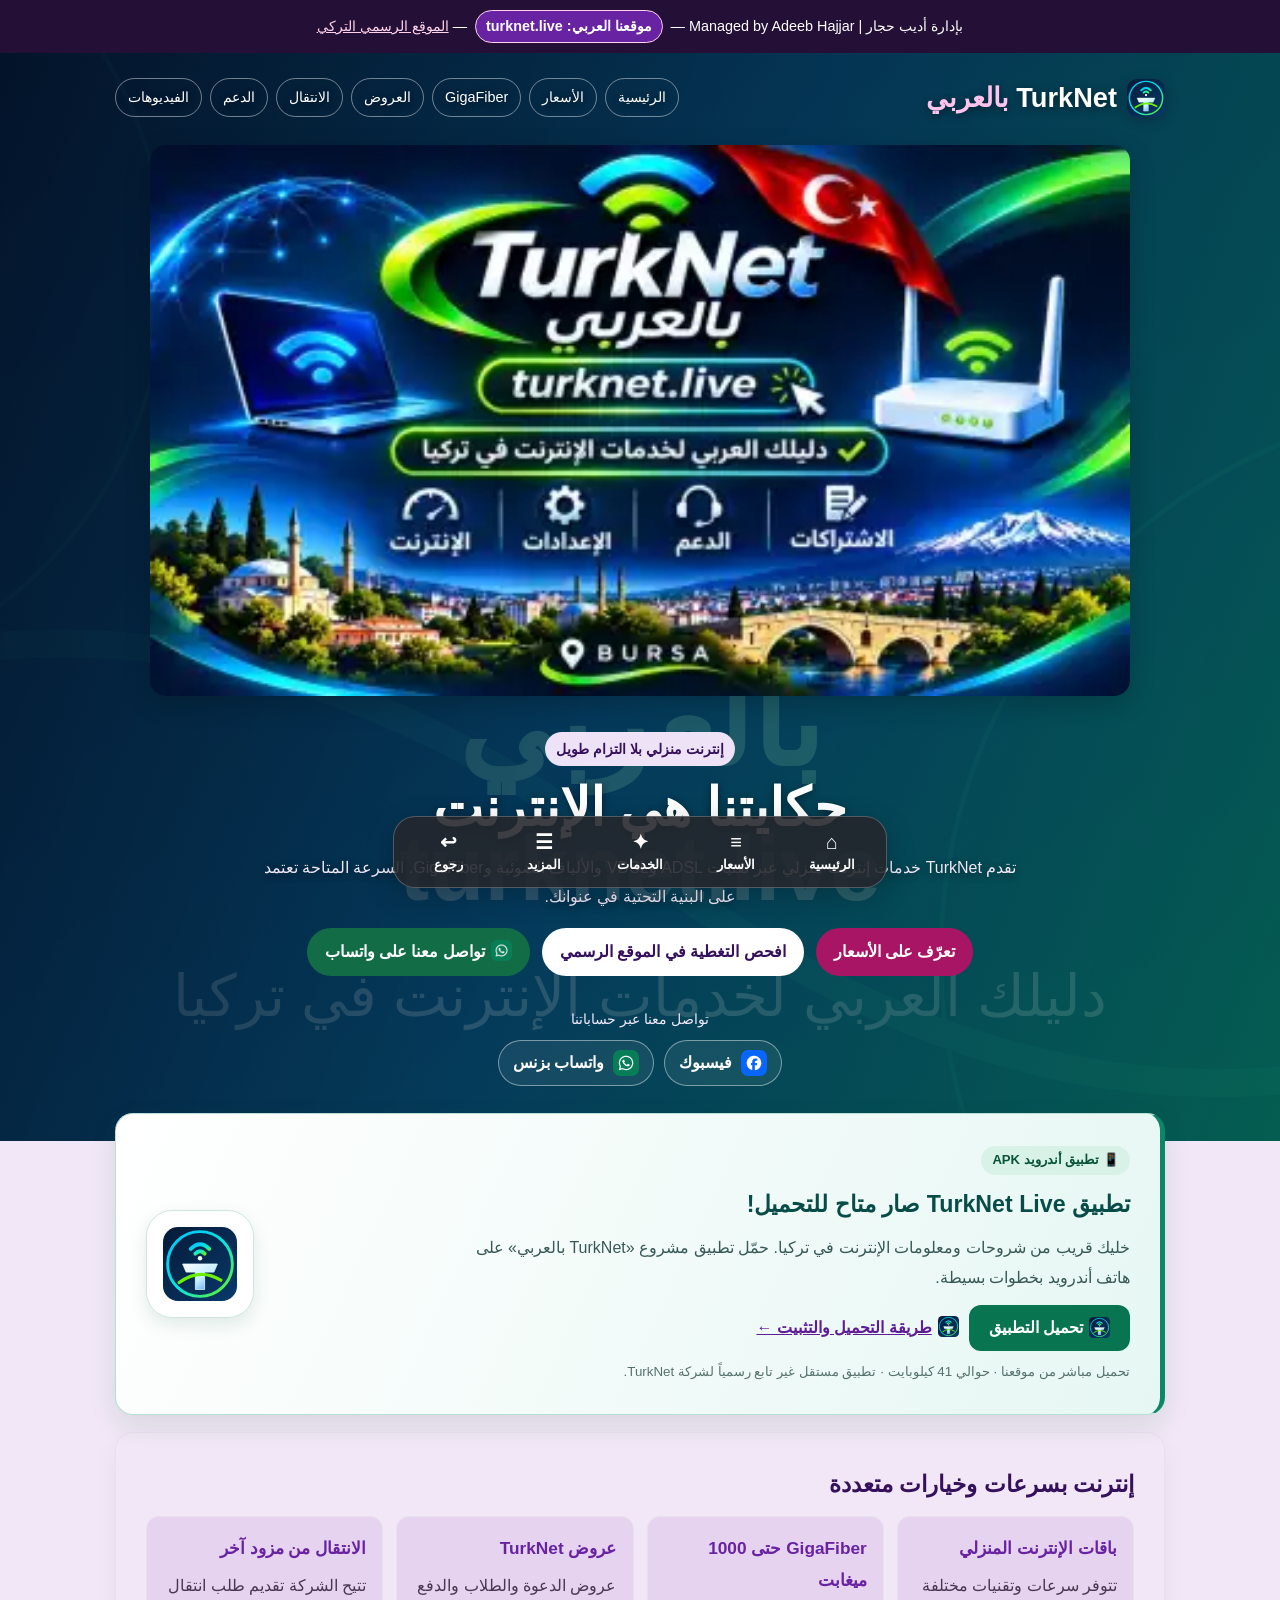
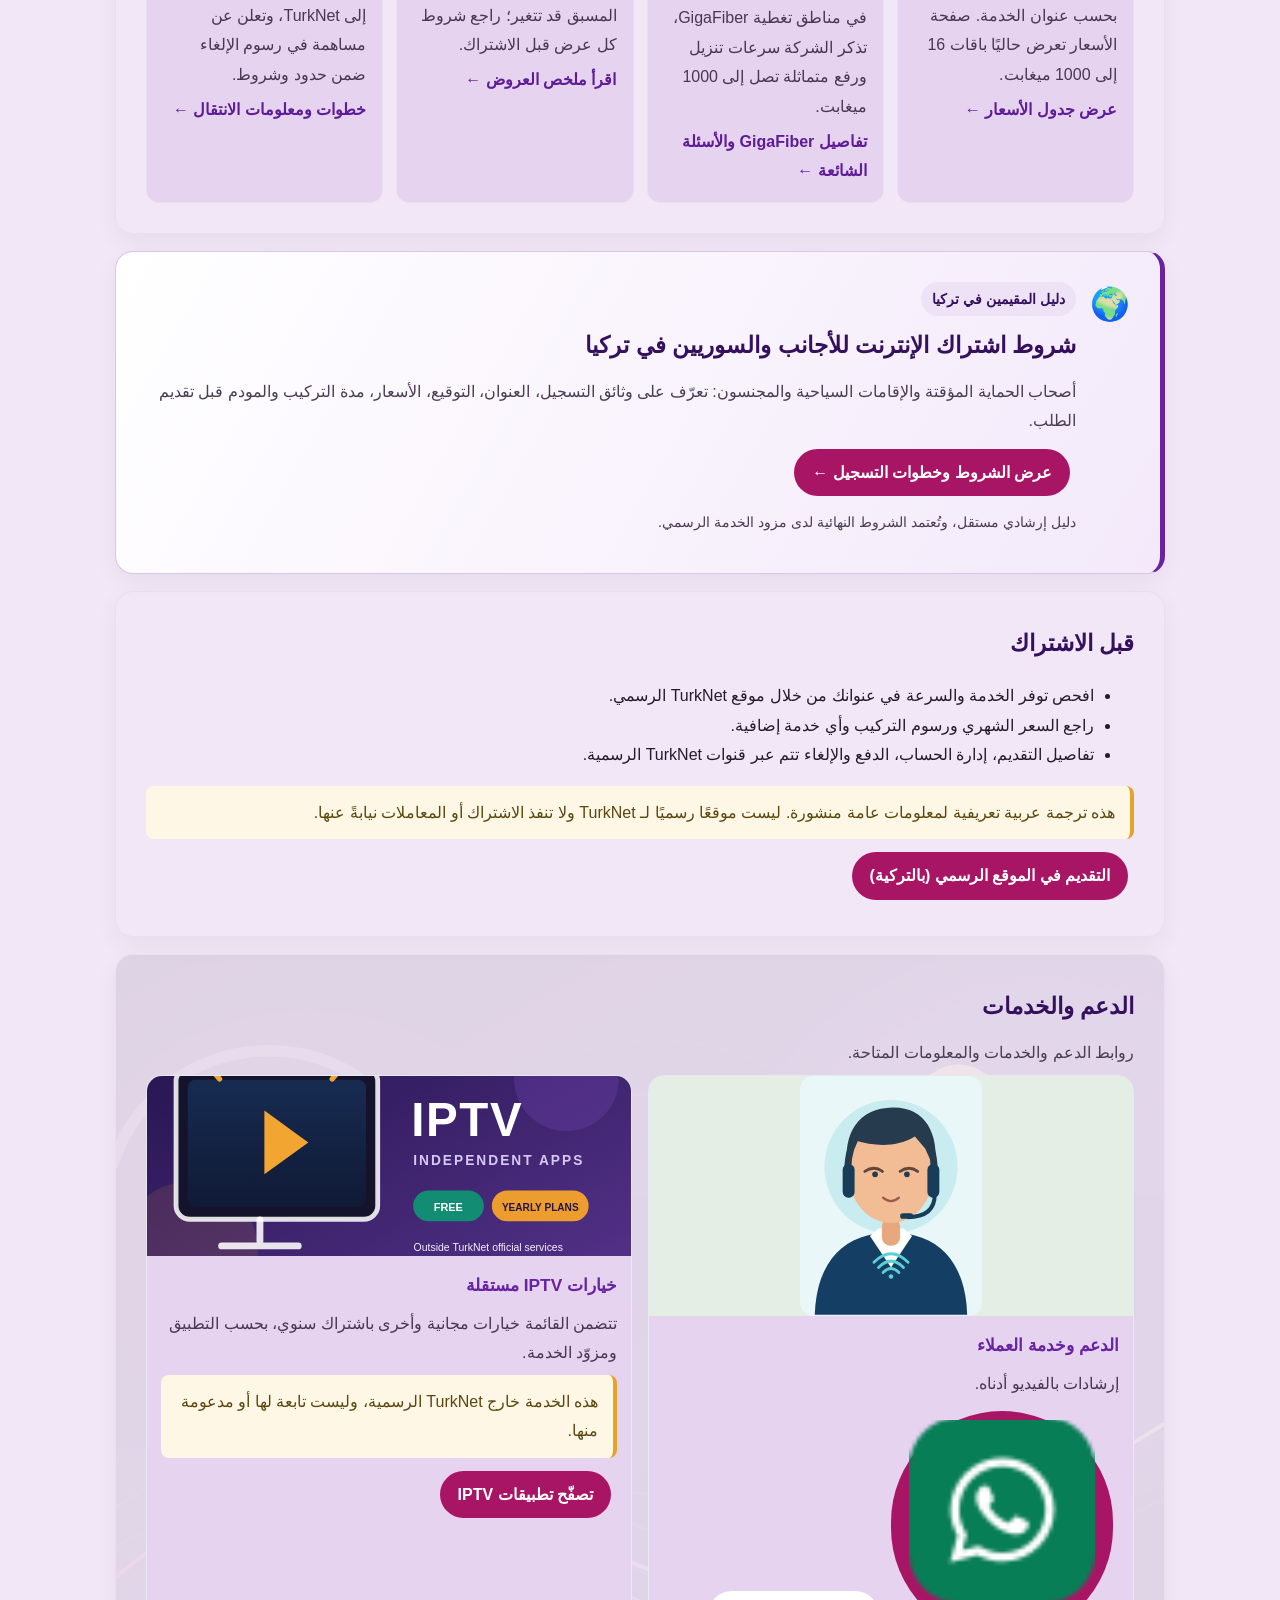
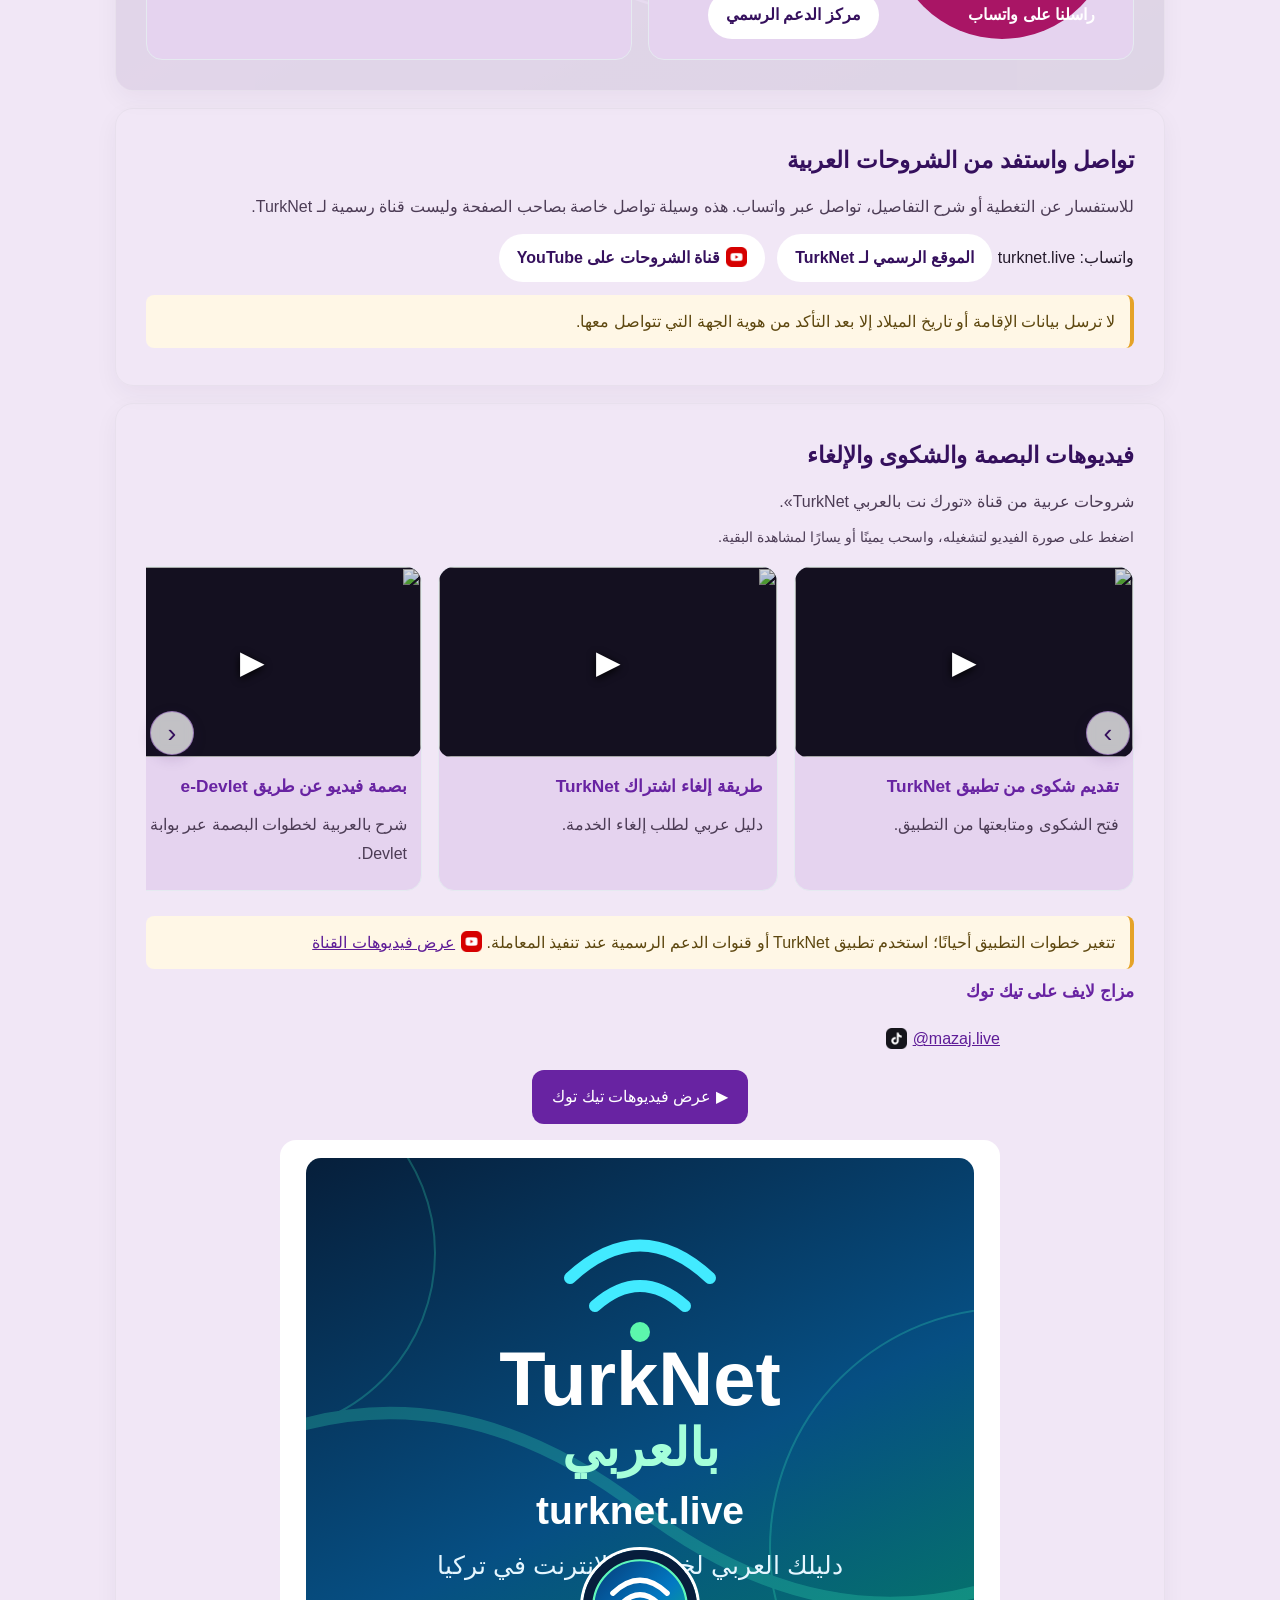
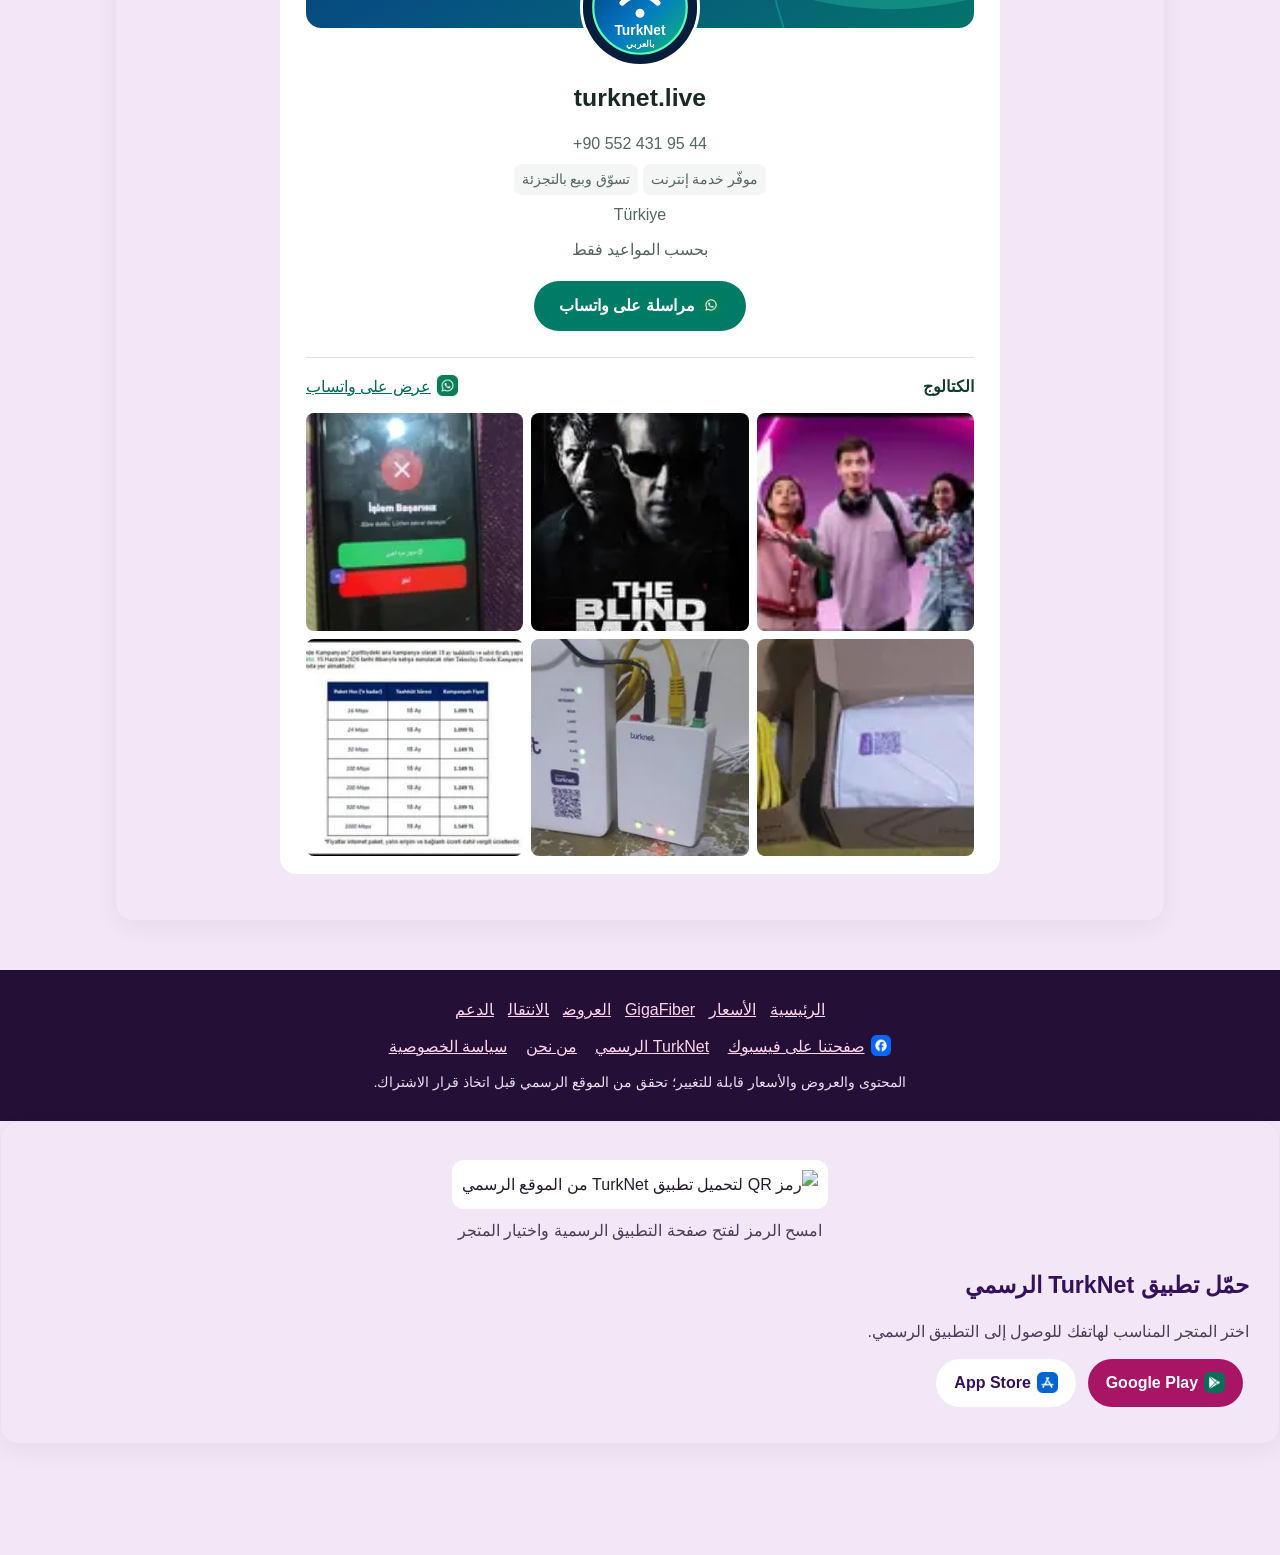
==== commit 969cf7f1: "Align foreign residents guide colors with TurkNet Live branding" ====
--- a/index.html
+++ b/index.html
@@ -88,7 +88,7 @@
 </section><section class="card"><h2>إنترنت بسرعات وخيارات متعددة</h2><div class="grid"><article class="tile"><h3>باقات الإنترنت المنزلي</h3><p>تتوفر سرعات وتقنيات مختلفة بحسب عنوان الخدمة. صفحة الأسعار تعرض حاليًا باقات 16 إلى 1000 ميغابت.</p><a href="tariffs.html">عرض جدول الأسعار ←</a></article><article class="tile"><h3>GigaFiber حتى 1000 ميغابت</h3><p>في مناطق تغطية GigaFiber، تذكر الشركة سرعات تنزيل ورفع متماثلة تصل إلى 1000 ميغابت.</p><a href="gigafiber.html">تفاصيل GigaFiber والأسئلة الشائعة ←</a></article><article class="tile"><h3>عروض TurkNet</h3><p>عروض الدعوة والطلاب والدفع المسبق قد تتغير؛ راجع شروط كل عرض قبل الاشتراك.</p><a href="campaigns.html">اقرأ ملخص العروض ←</a></article><article class="tile"><h3>الانتقال من مزود آخر</h3><p>تتيح الشركة تقديم طلب انتقال إلى TurkNet، وتعلن عن مساهمة في رسوم الإلغاء ضمن حدود وشروط.</p><a href="switching.html">خطوات ومعلومات الانتقال ←</a></article></div></section>
 
 
-<section class="card" id="foreigners-internet-guide" aria-labelledby="foreigners-internet-title" style="background:linear-gradient(120deg,#fff,#eaf8f4);border:1px solid #b5dcd0;border-right:5px solid #0c7b66"><div style="display:flex;align-items:flex-start;gap:14px;flex-wrap:wrap"><div aria-hidden="true" style="font-size:2rem;line-height:1.4">🌍</div><div style="flex:1;min-width:220px"><span class="pill">دليل المقيمين في تركيا</span><h2 id="foreigners-internet-title" style="color:#075749;margin-top:8px">شروط اشتراك الإنترنت للأجانب والسوريين في تركيا</h2><p>أصحاب الحماية المؤقتة والإقامات السياحية والمجنسون: تعرّف على وثائق التسجيل، العنوان، التوقيع، الأسعار، مدة التركيب والمودم قبل تقديم الطلب.</p><a class="btn" href="/foreigners-internet.html" style="background:#0b715c">عرض الشروط وخطوات التسجيل ←</a><p class="small">دليل إرشادي مستقل، وتُعتمد الشروط النهائية لدى مزود الخدمة الرسمي.</p></div></div></section>
+<section class="card" id="foreigners-internet-guide" aria-labelledby="foreigners-internet-title" style="background:linear-gradient(120deg,#fff,#f3e9fa);border:1px solid #d8c5e8;border-right:5px solid #6823a2"><div style="display:flex;align-items:flex-start;gap:14px;flex-wrap:wrap"><div aria-hidden="true" style="font-size:2rem;line-height:1.4">🌍</div><div style="flex:1;min-width:220px"><span class="pill">دليل المقيمين في تركيا</span><h2 id="foreigners-internet-title" style="color:#35105d;margin-top:8px">شروط اشتراك الإنترنت للأجانب والسوريين في تركيا</h2><p>أصحاب الحماية المؤقتة والإقامات السياحية والمجنسون: تعرّف على وثائق التسجيل، العنوان، التوقيع، الأسعار، مدة التركيب والمودم قبل تقديم الطلب.</p><a class="btn" href="/foreigners-internet.html" style="background:#a91565">عرض الشروط وخطوات التسجيل ←</a><p class="small">دليل إرشادي مستقل، وتُعتمد الشروط النهائية لدى مزود الخدمة الرسمي.</p></div></div></section>
 <section class="card"><h2>قبل الاشتراك</h2><ul><li>افحص توفر الخدمة والسرعة في عنوانك من خلال موقع TurkNet الرسمي.</li><li>راجع السعر الشهري ورسوم التركيب وأي خدمة إضافية.</li><li>تفاصيل التقديم، إدارة الحساب، الدفع والإلغاء تتم عبر قنوات TurkNet الرسمية.</li></ul><p class="callout">هذه ترجمة عربية تعريفية لمعلومات عامة منشورة. ليست موقعًا رسميًا لـ TurkNet ولا تنفذ الاشتراك أو المعاملات نيابةً عنها.</p><a class="btn" href="https://www.turk.net/taahhutsuz-ozgur-iletisim-abonelik" rel="noopener">التقديم في الموقع الرسمي (بالتركية)</a></section><section class="card illustrated-services"><h2>الدعم والخدمات</h2><p>روابط الدعم والخدمات والمعلومات المتاحة.</p><div class="visual-grid"><article class="visual-card"><img class="support-photo" src="support-agent-light.svg" width="167" height="220" alt="موظف خدمة عملاء يرحب بالزائر" loading="lazy"><div><h3>الدعم وخدمة العملاء</h3><p>إرشادات بالفيديو أدناه.</p><a class="btn" data-whatsapp-placement="support" href="https://wa.me/905524319544" rel="noopener"><img class="platform-icon" src="/assets/platforms/whatsapp.png" width="24" height="24" alt="" decoding="async">راسلنا على واتساب</a><a class="btn light" href="https://www.turk.net/destek" rel="noopener">مركز الدعم الرسمي</a></div></article><article class="visual-card"><img src="iptv-services.svg" alt="رسم توضيحي لخدمات IPTV المستقلة" loading="lazy"><div><h3>خيارات IPTV مستقلة</h3><p>تتضمن القائمة خيارات مجانية وأخرى باشتراك سنوي، بحسب التطبيق ومزوّد الخدمة.</p><p class="callout">هذه الخدمة خارج TurkNet الرسمية، وليست تابعة لها أو مدعومة منها.</p><a class="btn" href="/iptv.html">تصفّح تطبيقات IPTV</a></div></article></div></section><section class="card" id="contact"><h2>تواصل واستفد من الشروحات العربية</h2><p>للاستفسار عن التغطية أو شرح التفاصيل، تواصل عبر واتساب. هذه وسيلة تواصل خاصة بصاحب الصفحة وليست قناة رسمية لـ TurkNet.</p><div class="actions"><span>واتساب: turknet.live</span><a class="btn light" href="https://www.turk.net/" rel="noopener">الموقع الرسمي لـ TurkNet</a><a class="btn light" href="https://www.youtube.com/@turknetarabic/videos" rel="noopener"><img class="platform-icon" src="/assets/platforms/youtube.png" width="24" height="24" alt="" decoding="async">قناة الشروحات على YouTube</a></div><p class="callout">لا ترسل بيانات الإقامة أو تاريخ الميلاد إلا بعد التأكد من هوية الجهة التي تتواصل معها.</p></section><section class="card" id="videos"><h2>فيديوهات البصمة والشكوى والإلغاء</h2><p>شروحات عربية من قناة «تورك نت بالعربي TurkNet».</p><p class="carousel-hint">اضغط على صورة الفيديو لتشغيله، واسحب يمينًا أو يسارًا لمشاهدة البقية.</p><div class="video-carousel"><button class="video-arrow video-prev" type="button" aria-label="الفيديو السابق">›</button><div class="video-grid" role="region" aria-label="فيديوهات TurkNet العربية" tabindex="0"><article class="video-card"><button type="button" class="youtube-lite" data-video-id="MRWOGn_V9jw" aria-label="تشغيل تقديم شكوى ضمن تطبيق TurkNet" style="display:block;position:relative;width:100%;aspect-ratio:16/9;border:0;border-radius:12px;overflow:hidden;background:#171225;cursor:pointer;padding:0"><img src="https://i.ytimg.com/vi/MRWOGn_V9jw/hqdefault.jpg" alt="" loading="lazy" decoding="async" style="width:100%;height:100%;object-fit:cover;display:block"><span aria-hidden="true" style="position:absolute;inset:0;display:grid;place-items:center;color:#fff;font-size:2rem;text-shadow:0 2px 8px #000;background:#0002">▶</span></button><div><h3>تقديم شكوى من تطبيق TurkNet</h3><p>فتح الشكوى ومتابعتها من التطبيق.</p></div></article><article class="video-card"><button type="button" class="youtube-lite" data-video-id="35T7bEvNx9s" aria-label="تشغيل طريقة إلغاء اشتراك TurkNet" style="display:block;position:relative;width:100%;aspect-ratio:16/9;border:0;border-radius:12px;overflow:hidden;background:#171225;cursor:pointer;padding:0"><img src="https://i.ytimg.com/vi/35T7bEvNx9s/hqdefault.jpg" alt="" loading="lazy" decoding="async" style="width:100%;height:100%;object-fit:cover;display:block"><span aria-hidden="true" style="position:absolute;inset:0;display:grid;place-items:center;color:#fff;font-size:2rem;text-shadow:0 2px 8px #000;background:#0002">▶</span></button><div><h3>طريقة إلغاء اشتراك TurkNet</h3><p>دليل عربي لطلب إلغاء الخدمة.</p></div></article><article class="video-card"><button type="button" class="youtube-lite" data-video-id="cn77rqJBPNA" aria-label="تشغيل بصمة فيديو عن طريق e-Devlet" style="display:block;position:relative;width:100%;aspect-ratio:16/9;border:0;border-radius:12px;overflow:hidden;background:#171225;cursor:pointer;padding:0"><img src="https://i.ytimg.com/vi/cn77rqJBPNA/hqdefault.jpg" alt="" loading="lazy" decoding="async" style="width:100%;height:100%;object-fit:cover;display:block"><span aria-hidden="true" style="position:absolute;inset:0;display:grid;place-items:center;color:#fff;font-size:2rem;text-shadow:0 2px 8px #000;background:#0002">▶</span></button><div><h3>بصمة فيديو عن طريق e-Devlet</h3><p>شرح بالعربية لخطوات البصمة عبر بوابة e-Devlet.</p></div></article></div><button class="video-arrow video-next" type="button" aria-label="الفيديو التالي">‹</button></div><p class="callout">تتغير خطوات التطبيق أحيانًا؛ استخدم تطبيق TurkNet أو قنوات الدعم الرسمية عند تنفيذ المعاملة. <a href="https://www.youtube.com/@turknetarabic/videos" rel="noopener"><img class="platform-icon" src="/assets/platforms/youtube.png" width="24" height="24" alt="" decoding="async">عرض فيديوهات القناة</a></p>
 <script>document.querySelectorAll('.youtube-lite').forEach(button=>button.addEventListener('click',()=>{const id=button.dataset.videoId;if(!/^[a-zA-Z0-9_-]{11}$/.test(id))return;const iframe=document.createElement('iframe');iframe.src='https://www.youtube-nocookie.com/embed/'+id+'?autoplay=1';iframe.title=button.getAttribute('aria-label')||'فيديو يوتيوب';iframe.allow='autoplay; encrypted-media; picture-in-picture; fullscreen';iframe.allowFullscreen=true;iframe.referrerPolicy='strict-origin-when-cross-origin';iframe.style.cssText='display:block;width:100%;aspect-ratio:16/9;border:0;border-radius:12px';button.replaceWith(iframe)}));</script><div id="tiktok">
   <h3>مزاج لايف على تيك توك</h3>
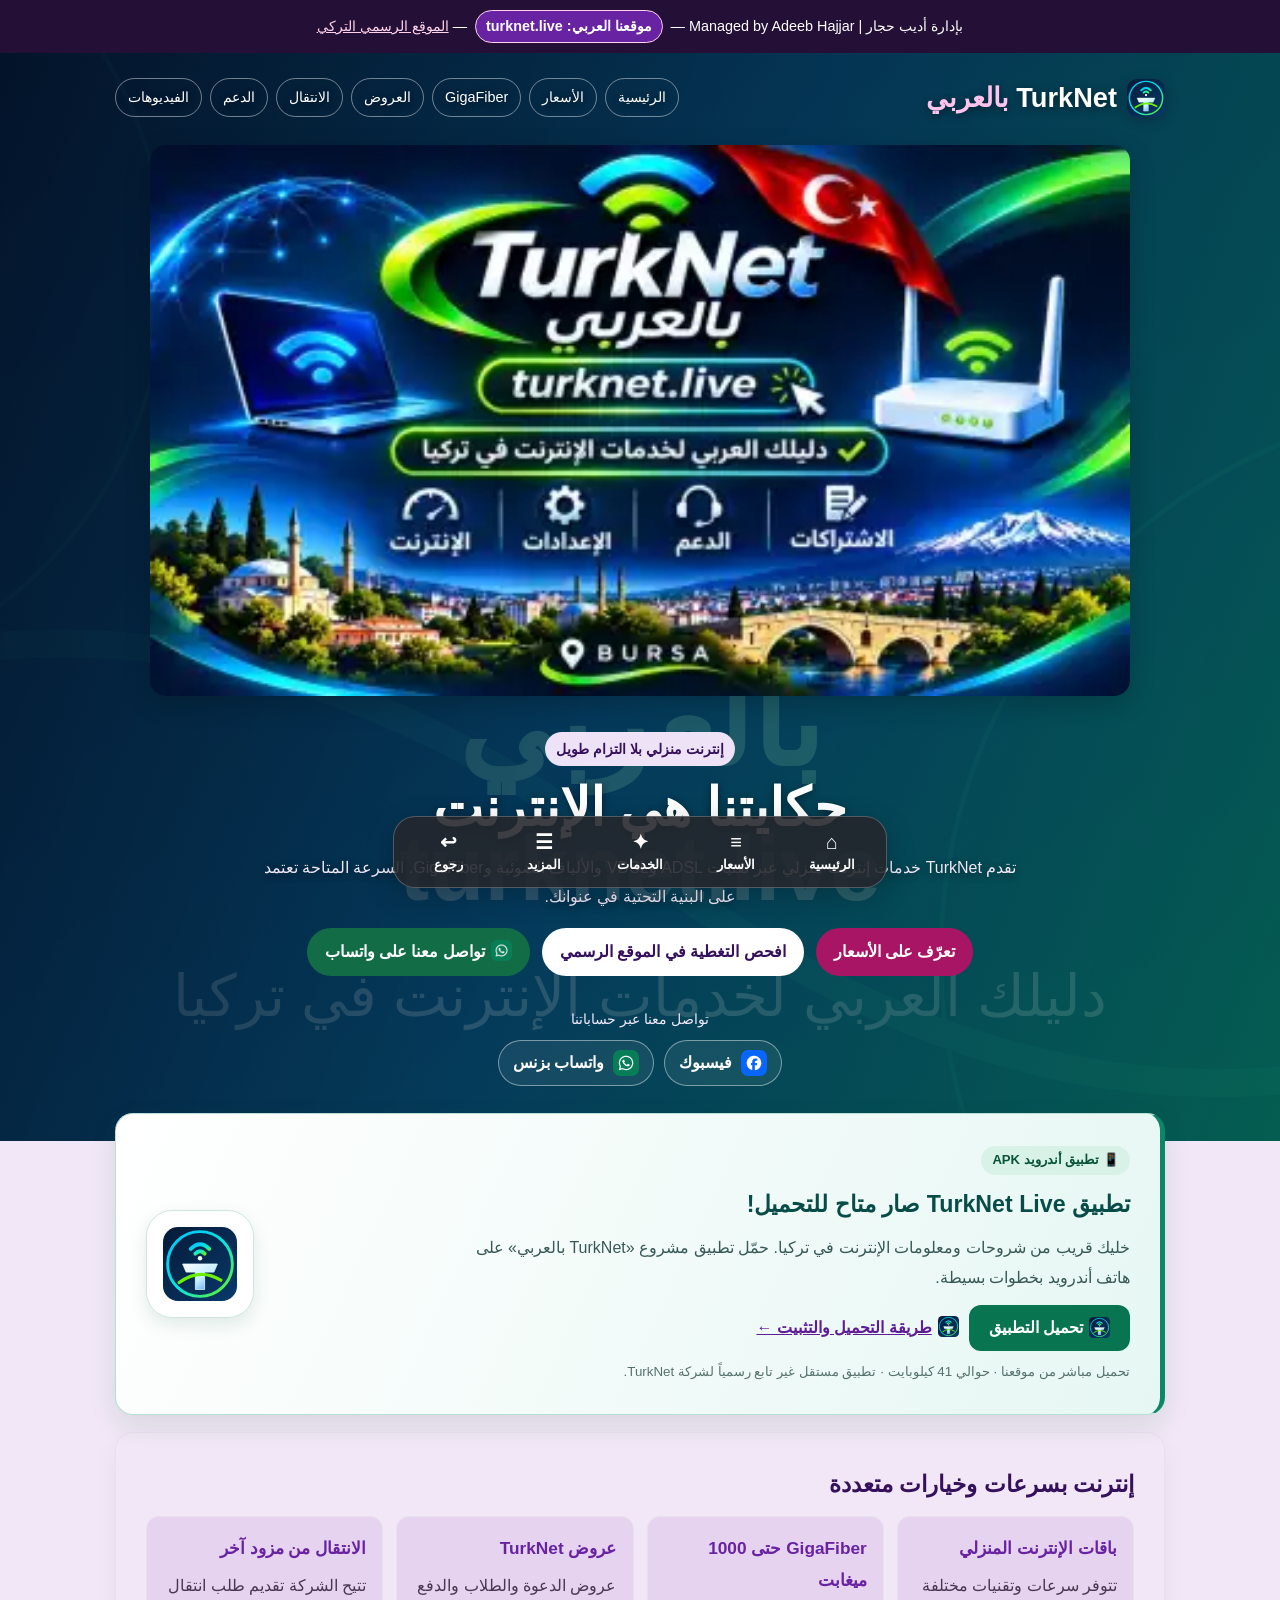
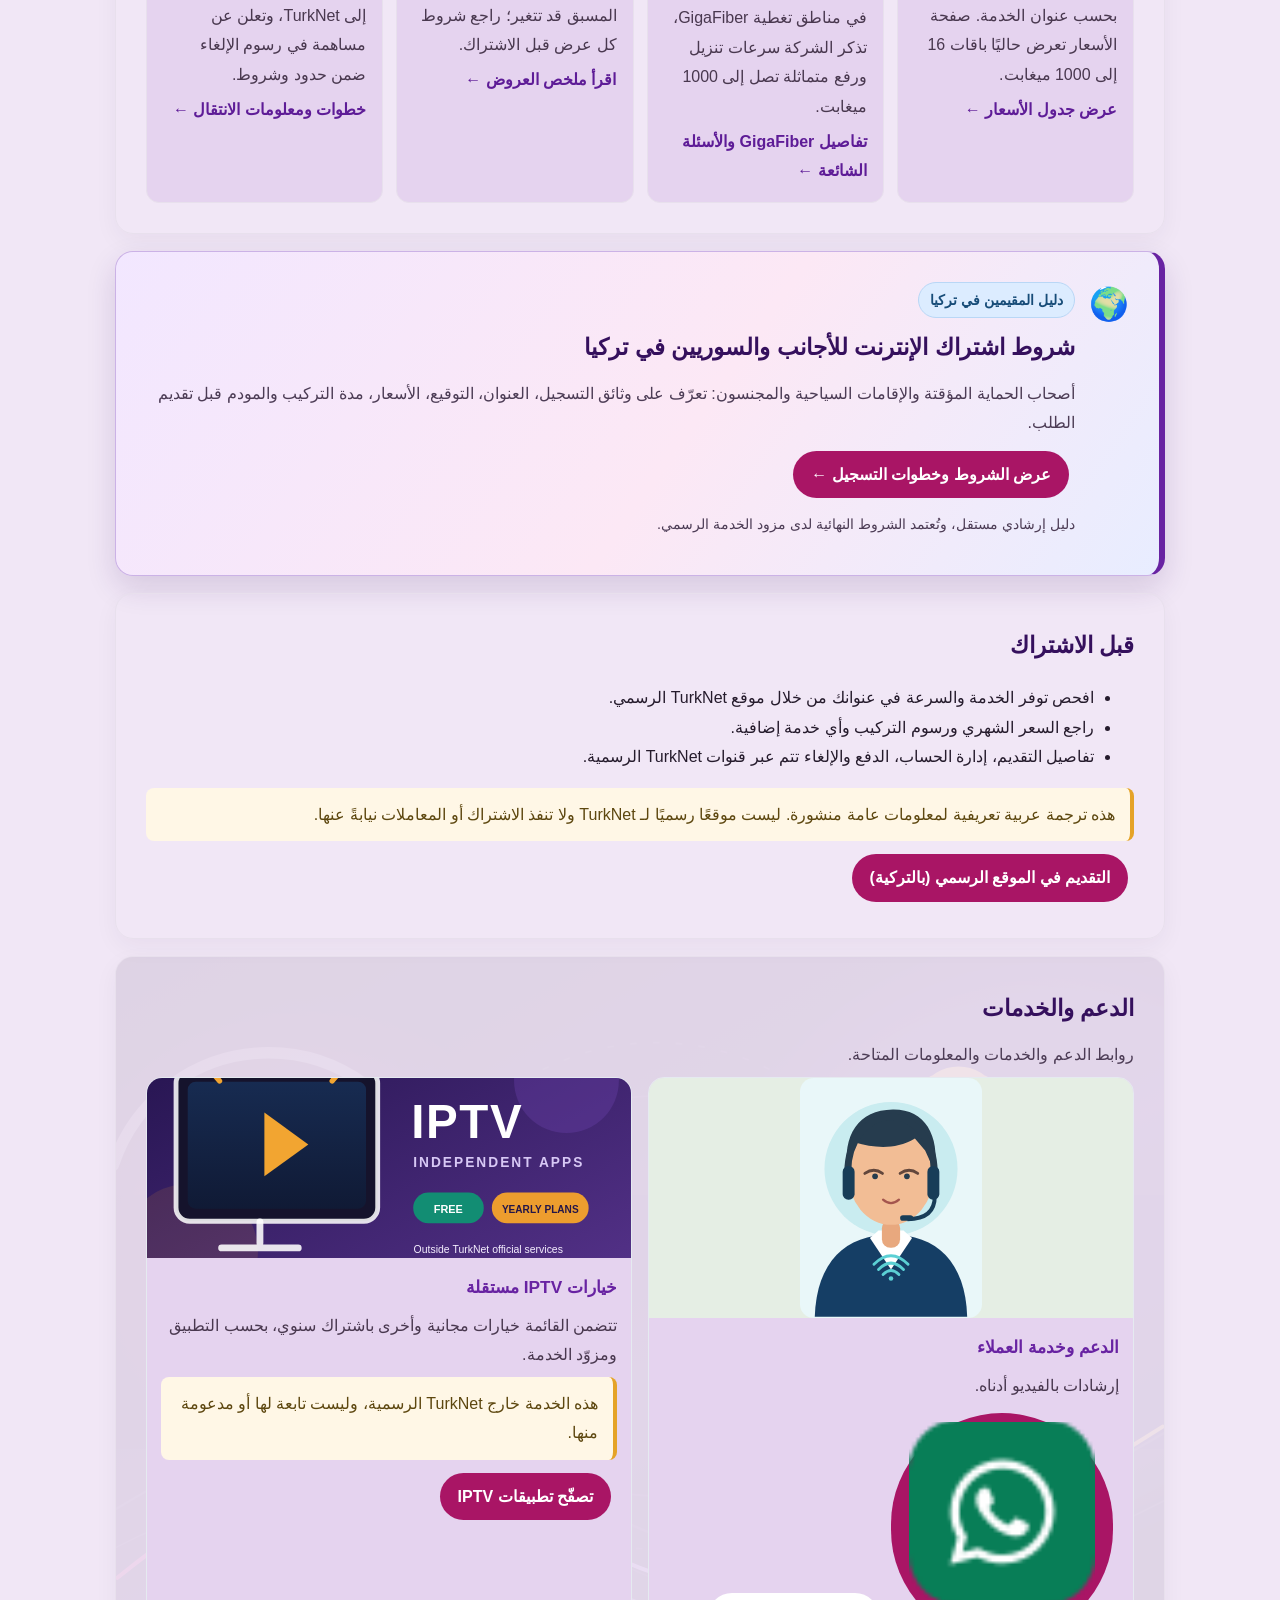
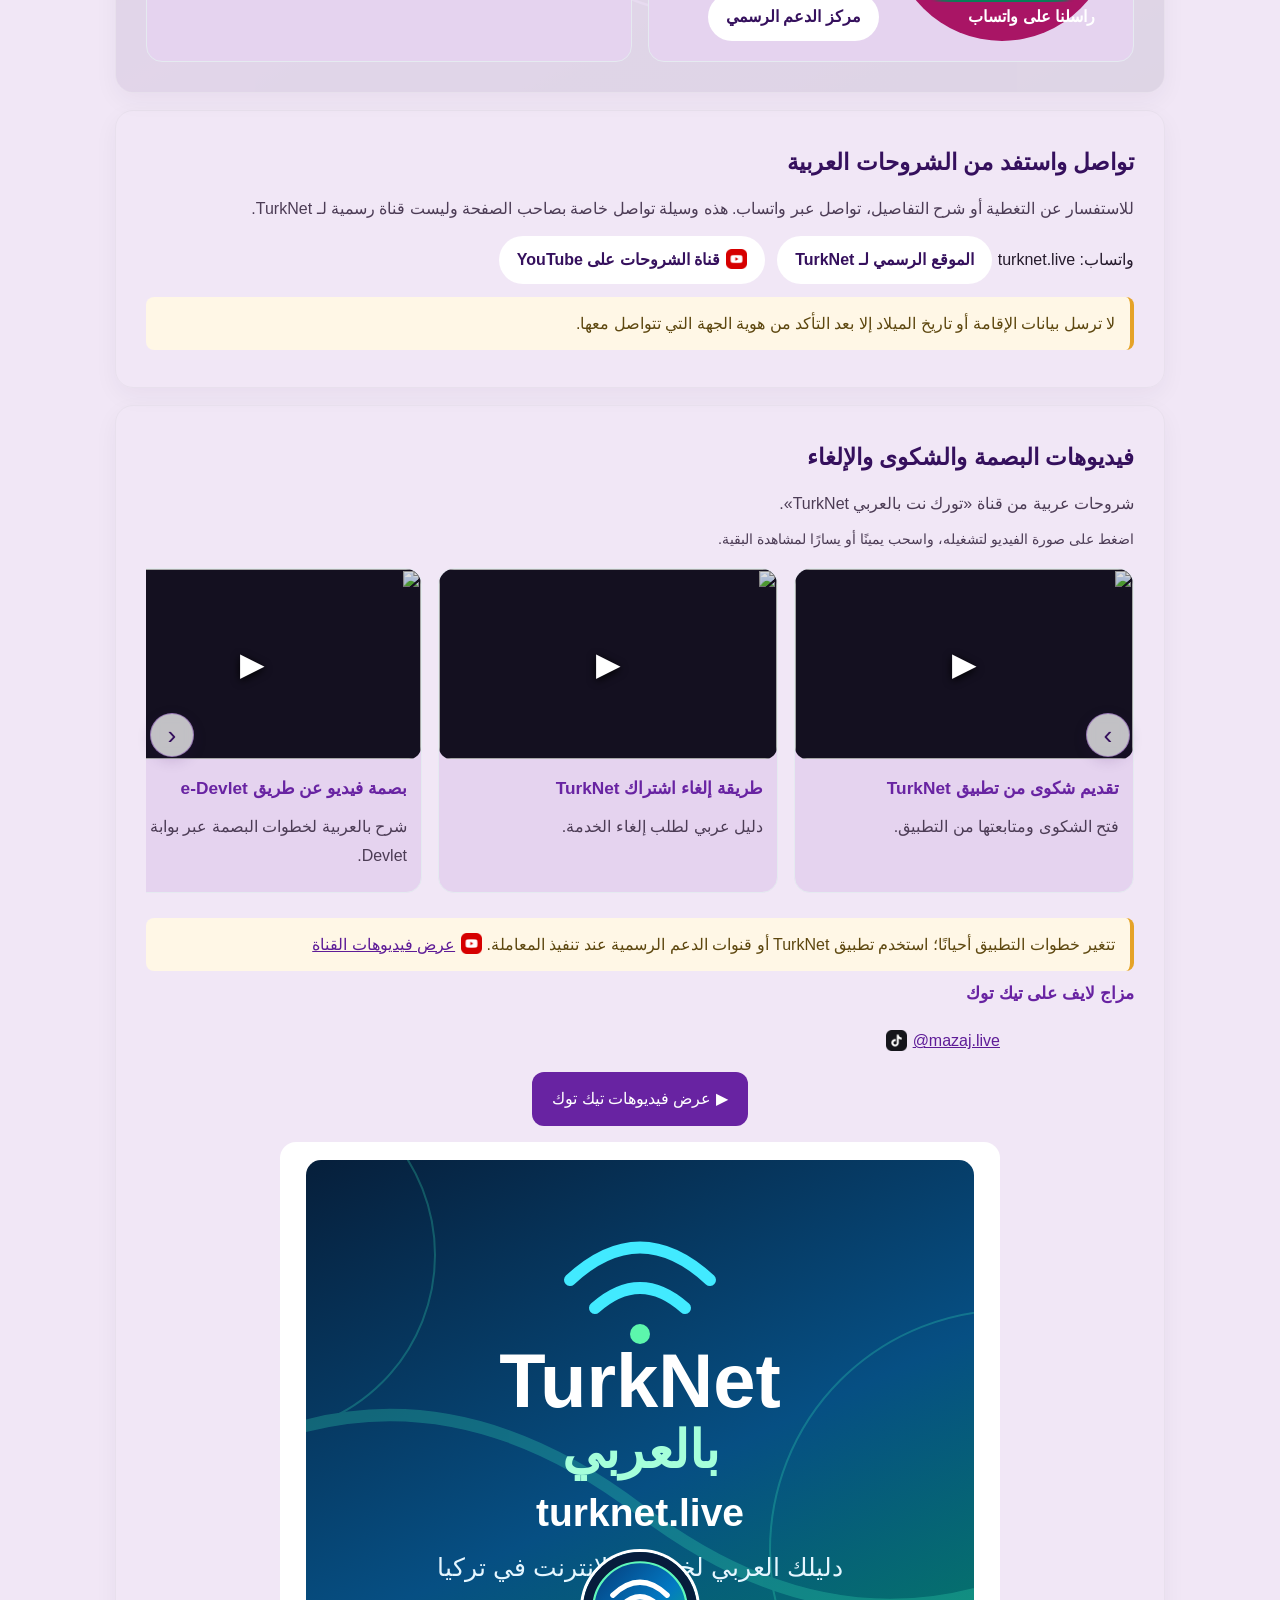
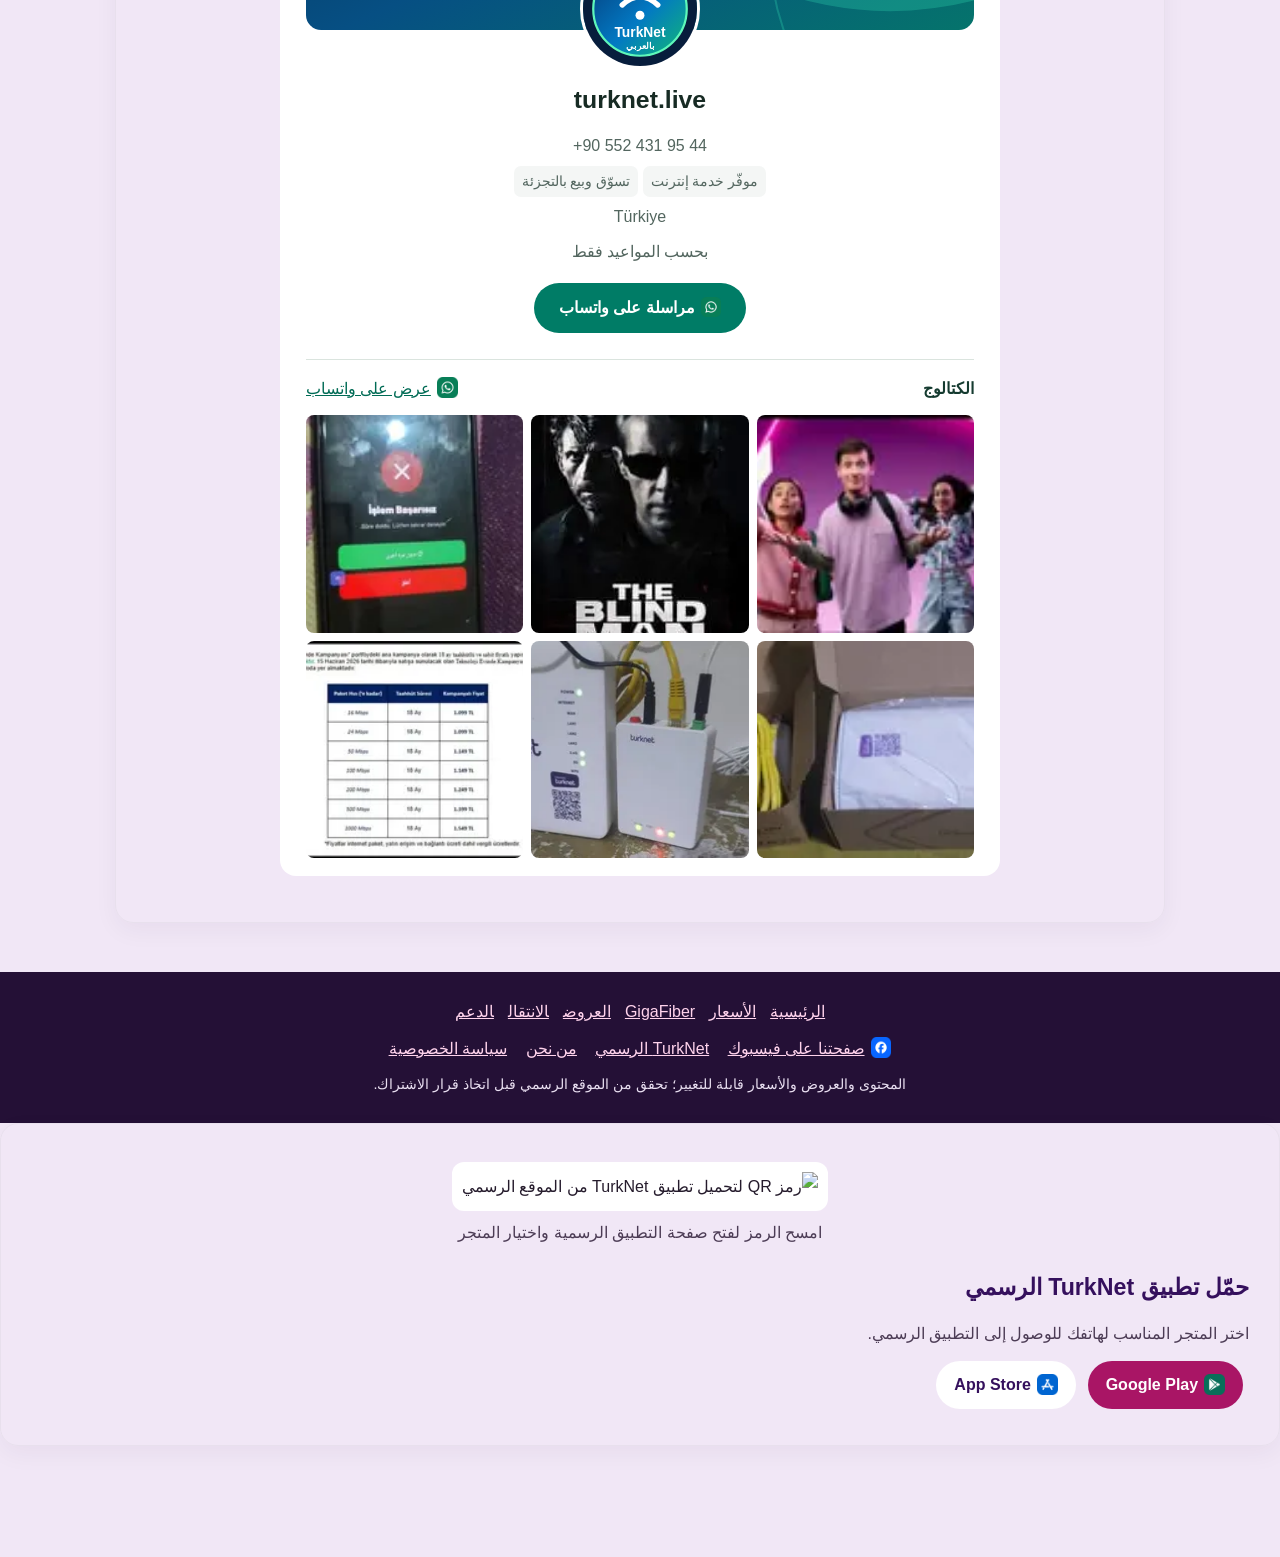
==== commit 7592ea19: "Polish foreign residents homepage card with vibrant branded gradient and blue label" ====
--- a/index.html
+++ b/index.html
@@ -88,7 +88,7 @@
 </section><section class="card"><h2>إنترنت بسرعات وخيارات متعددة</h2><div class="grid"><article class="tile"><h3>باقات الإنترنت المنزلي</h3><p>تتوفر سرعات وتقنيات مختلفة بحسب عنوان الخدمة. صفحة الأسعار تعرض حاليًا باقات 16 إلى 1000 ميغابت.</p><a href="tariffs.html">عرض جدول الأسعار ←</a></article><article class="tile"><h3>GigaFiber حتى 1000 ميغابت</h3><p>في مناطق تغطية GigaFiber، تذكر الشركة سرعات تنزيل ورفع متماثلة تصل إلى 1000 ميغابت.</p><a href="gigafiber.html">تفاصيل GigaFiber والأسئلة الشائعة ←</a></article><article class="tile"><h3>عروض TurkNet</h3><p>عروض الدعوة والطلاب والدفع المسبق قد تتغير؛ راجع شروط كل عرض قبل الاشتراك.</p><a href="campaigns.html">اقرأ ملخص العروض ←</a></article><article class="tile"><h3>الانتقال من مزود آخر</h3><p>تتيح الشركة تقديم طلب انتقال إلى TurkNet، وتعلن عن مساهمة في رسوم الإلغاء ضمن حدود وشروط.</p><a href="switching.html">خطوات ومعلومات الانتقال ←</a></article></div></section>
 
 
-<section class="card" id="foreigners-internet-guide" aria-labelledby="foreigners-internet-title" style="background:linear-gradient(120deg,#fff,#f3e9fa);border:1px solid #d8c5e8;border-right:5px solid #6823a2"><div style="display:flex;align-items:flex-start;gap:14px;flex-wrap:wrap"><div aria-hidden="true" style="font-size:2rem;line-height:1.4">🌍</div><div style="flex:1;min-width:220px"><span class="pill">دليل المقيمين في تركيا</span><h2 id="foreigners-internet-title" style="color:#35105d;margin-top:8px">شروط اشتراك الإنترنت للأجانب والسوريين في تركيا</h2><p>أصحاب الحماية المؤقتة والإقامات السياحية والمجنسون: تعرّف على وثائق التسجيل، العنوان، التوقيع، الأسعار، مدة التركيب والمودم قبل تقديم الطلب.</p><a class="btn" href="/foreigners-internet.html" style="background:#a91565">عرض الشروط وخطوات التسجيل ←</a><p class="small">دليل إرشادي مستقل، وتُعتمد الشروط النهائية لدى مزود الخدمة الرسمي.</p></div></div></section>
+<section class="card" id="foreigners-internet-guide" aria-labelledby="foreigners-internet-title" style="background:linear-gradient(125deg,#f2e7ff 0%,#fce8f5 55%,#e8edff 100%);border:1px solid #cbb2e6;border-right:6px solid #6823a2;box-shadow:0 12px 30px rgba(53,16,93,.14)"><div style="display:flex;align-items:flex-start;gap:14px;flex-wrap:wrap"><div aria-hidden="true" style="font-size:2rem;line-height:1.4">🌍</div><div style="flex:1;min-width:220px"><span class="pill" style="background:#dcecff;color:#174c78;border:1px solid #b9d7f6">دليل المقيمين في تركيا</span><h2 id="foreigners-internet-title" style="color:#35105d;margin-top:8px">شروط اشتراك الإنترنت للأجانب والسوريين في تركيا</h2><p>أصحاب الحماية المؤقتة والإقامات السياحية والمجنسون: تعرّف على وثائق التسجيل، العنوان، التوقيع، الأسعار، مدة التركيب والمودم قبل تقديم الطلب.</p><a class="btn" href="/foreigners-internet.html" style="background:#a91565">عرض الشروط وخطوات التسجيل ←</a><p class="small">دليل إرشادي مستقل، وتُعتمد الشروط النهائية لدى مزود الخدمة الرسمي.</p></div></div></section>
 <section class="card"><h2>قبل الاشتراك</h2><ul><li>افحص توفر الخدمة والسرعة في عنوانك من خلال موقع TurkNet الرسمي.</li><li>راجع السعر الشهري ورسوم التركيب وأي خدمة إضافية.</li><li>تفاصيل التقديم، إدارة الحساب، الدفع والإلغاء تتم عبر قنوات TurkNet الرسمية.</li></ul><p class="callout">هذه ترجمة عربية تعريفية لمعلومات عامة منشورة. ليست موقعًا رسميًا لـ TurkNet ولا تنفذ الاشتراك أو المعاملات نيابةً عنها.</p><a class="btn" href="https://www.turk.net/taahhutsuz-ozgur-iletisim-abonelik" rel="noopener">التقديم في الموقع الرسمي (بالتركية)</a></section><section class="card illustrated-services"><h2>الدعم والخدمات</h2><p>روابط الدعم والخدمات والمعلومات المتاحة.</p><div class="visual-grid"><article class="visual-card"><img class="support-photo" src="support-agent-light.svg" width="167" height="220" alt="موظف خدمة عملاء يرحب بالزائر" loading="lazy"><div><h3>الدعم وخدمة العملاء</h3><p>إرشادات بالفيديو أدناه.</p><a class="btn" data-whatsapp-placement="support" href="https://wa.me/905524319544" rel="noopener"><img class="platform-icon" src="/assets/platforms/whatsapp.png" width="24" height="24" alt="" decoding="async">راسلنا على واتساب</a><a class="btn light" href="https://www.turk.net/destek" rel="noopener">مركز الدعم الرسمي</a></div></article><article class="visual-card"><img src="iptv-services.svg" alt="رسم توضيحي لخدمات IPTV المستقلة" loading="lazy"><div><h3>خيارات IPTV مستقلة</h3><p>تتضمن القائمة خيارات مجانية وأخرى باشتراك سنوي، بحسب التطبيق ومزوّد الخدمة.</p><p class="callout">هذه الخدمة خارج TurkNet الرسمية، وليست تابعة لها أو مدعومة منها.</p><a class="btn" href="/iptv.html">تصفّح تطبيقات IPTV</a></div></article></div></section><section class="card" id="contact"><h2>تواصل واستفد من الشروحات العربية</h2><p>للاستفسار عن التغطية أو شرح التفاصيل، تواصل عبر واتساب. هذه وسيلة تواصل خاصة بصاحب الصفحة وليست قناة رسمية لـ TurkNet.</p><div class="actions"><span>واتساب: turknet.live</span><a class="btn light" href="https://www.turk.net/" rel="noopener">الموقع الرسمي لـ TurkNet</a><a class="btn light" href="https://www.youtube.com/@turknetarabic/videos" rel="noopener"><img class="platform-icon" src="/assets/platforms/youtube.png" width="24" height="24" alt="" decoding="async">قناة الشروحات على YouTube</a></div><p class="callout">لا ترسل بيانات الإقامة أو تاريخ الميلاد إلا بعد التأكد من هوية الجهة التي تتواصل معها.</p></section><section class="card" id="videos"><h2>فيديوهات البصمة والشكوى والإلغاء</h2><p>شروحات عربية من قناة «تورك نت بالعربي TurkNet».</p><p class="carousel-hint">اضغط على صورة الفيديو لتشغيله، واسحب يمينًا أو يسارًا لمشاهدة البقية.</p><div class="video-carousel"><button class="video-arrow video-prev" type="button" aria-label="الفيديو السابق">›</button><div class="video-grid" role="region" aria-label="فيديوهات TurkNet العربية" tabindex="0"><article class="video-card"><button type="button" class="youtube-lite" data-video-id="MRWOGn_V9jw" aria-label="تشغيل تقديم شكوى ضمن تطبيق TurkNet" style="display:block;position:relative;width:100%;aspect-ratio:16/9;border:0;border-radius:12px;overflow:hidden;background:#171225;cursor:pointer;padding:0"><img src="https://i.ytimg.com/vi/MRWOGn_V9jw/hqdefault.jpg" alt="" loading="lazy" decoding="async" style="width:100%;height:100%;object-fit:cover;display:block"><span aria-hidden="true" style="position:absolute;inset:0;display:grid;place-items:center;color:#fff;font-size:2rem;text-shadow:0 2px 8px #000;background:#0002">▶</span></button><div><h3>تقديم شكوى من تطبيق TurkNet</h3><p>فتح الشكوى ومتابعتها من التطبيق.</p></div></article><article class="video-card"><button type="button" class="youtube-lite" data-video-id="35T7bEvNx9s" aria-label="تشغيل طريقة إلغاء اشتراك TurkNet" style="display:block;position:relative;width:100%;aspect-ratio:16/9;border:0;border-radius:12px;overflow:hidden;background:#171225;cursor:pointer;padding:0"><img src="https://i.ytimg.com/vi/35T7bEvNx9s/hqdefault.jpg" alt="" loading="lazy" decoding="async" style="width:100%;height:100%;object-fit:cover;display:block"><span aria-hidden="true" style="position:absolute;inset:0;display:grid;place-items:center;color:#fff;font-size:2rem;text-shadow:0 2px 8px #000;background:#0002">▶</span></button><div><h3>طريقة إلغاء اشتراك TurkNet</h3><p>دليل عربي لطلب إلغاء الخدمة.</p></div></article><article class="video-card"><button type="button" class="youtube-lite" data-video-id="cn77rqJBPNA" aria-label="تشغيل بصمة فيديو عن طريق e-Devlet" style="display:block;position:relative;width:100%;aspect-ratio:16/9;border:0;border-radius:12px;overflow:hidden;background:#171225;cursor:pointer;padding:0"><img src="https://i.ytimg.com/vi/cn77rqJBPNA/hqdefault.jpg" alt="" loading="lazy" decoding="async" style="width:100%;height:100%;object-fit:cover;display:block"><span aria-hidden="true" style="position:absolute;inset:0;display:grid;place-items:center;color:#fff;font-size:2rem;text-shadow:0 2px 8px #000;background:#0002">▶</span></button><div><h3>بصمة فيديو عن طريق e-Devlet</h3><p>شرح بالعربية لخطوات البصمة عبر بوابة e-Devlet.</p></div></article></div><button class="video-arrow video-next" type="button" aria-label="الفيديو التالي">‹</button></div><p class="callout">تتغير خطوات التطبيق أحيانًا؛ استخدم تطبيق TurkNet أو قنوات الدعم الرسمية عند تنفيذ المعاملة. <a href="https://www.youtube.com/@turknetarabic/videos" rel="noopener"><img class="platform-icon" src="/assets/platforms/youtube.png" width="24" height="24" alt="" decoding="async">عرض فيديوهات القناة</a></p>
 <script>document.querySelectorAll('.youtube-lite').forEach(button=>button.addEventListener('click',()=>{const id=button.dataset.videoId;if(!/^[a-zA-Z0-9_-]{11}$/.test(id))return;const iframe=document.createElement('iframe');iframe.src='https://www.youtube-nocookie.com/embed/'+id+'?autoplay=1';iframe.title=button.getAttribute('aria-label')||'فيديو يوتيوب';iframe.allow='autoplay; encrypted-media; picture-in-picture; fullscreen';iframe.allowFullscreen=true;iframe.referrerPolicy='strict-origin-when-cross-origin';iframe.style.cssText='display:block;width:100%;aspect-ratio:16/9;border:0;border-radius:12px';button.replaceWith(iframe)}));</script><div id="tiktok">
   <h3>مزاج لايف على تيك توك</h3>
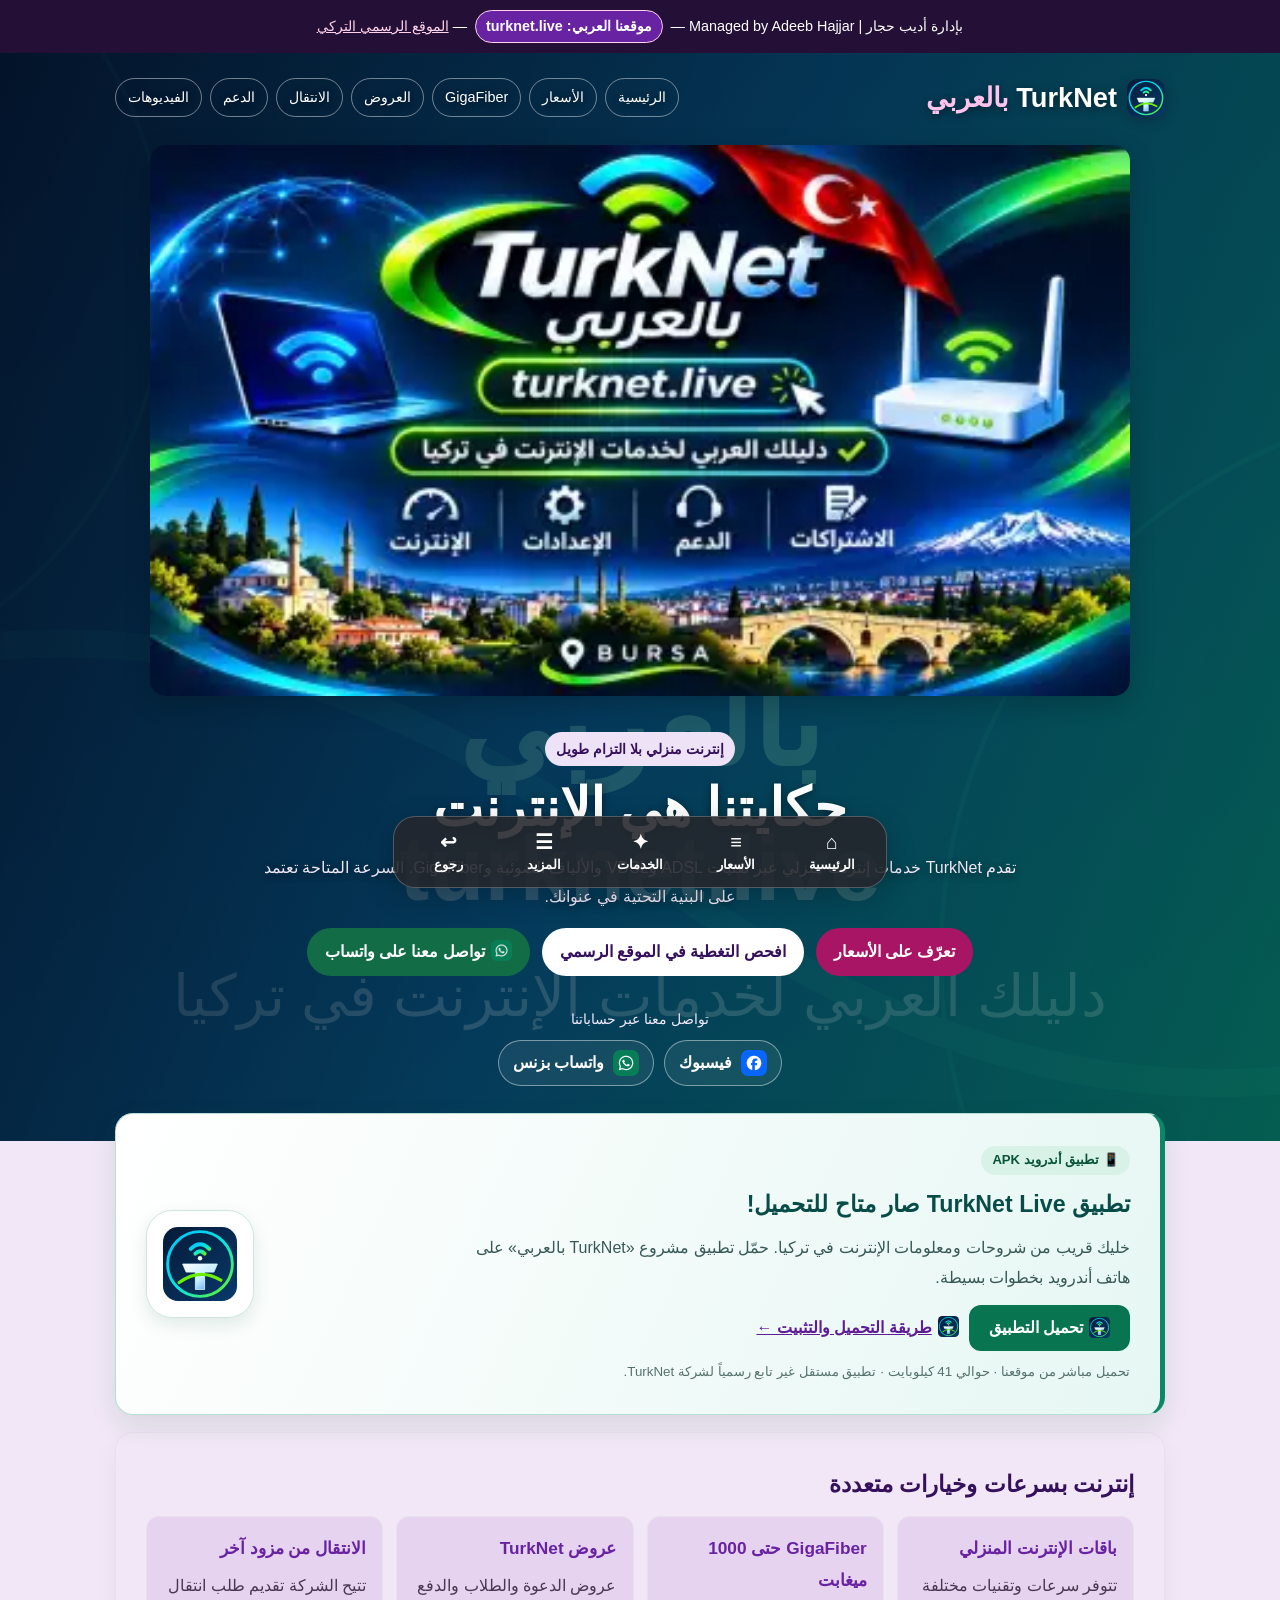
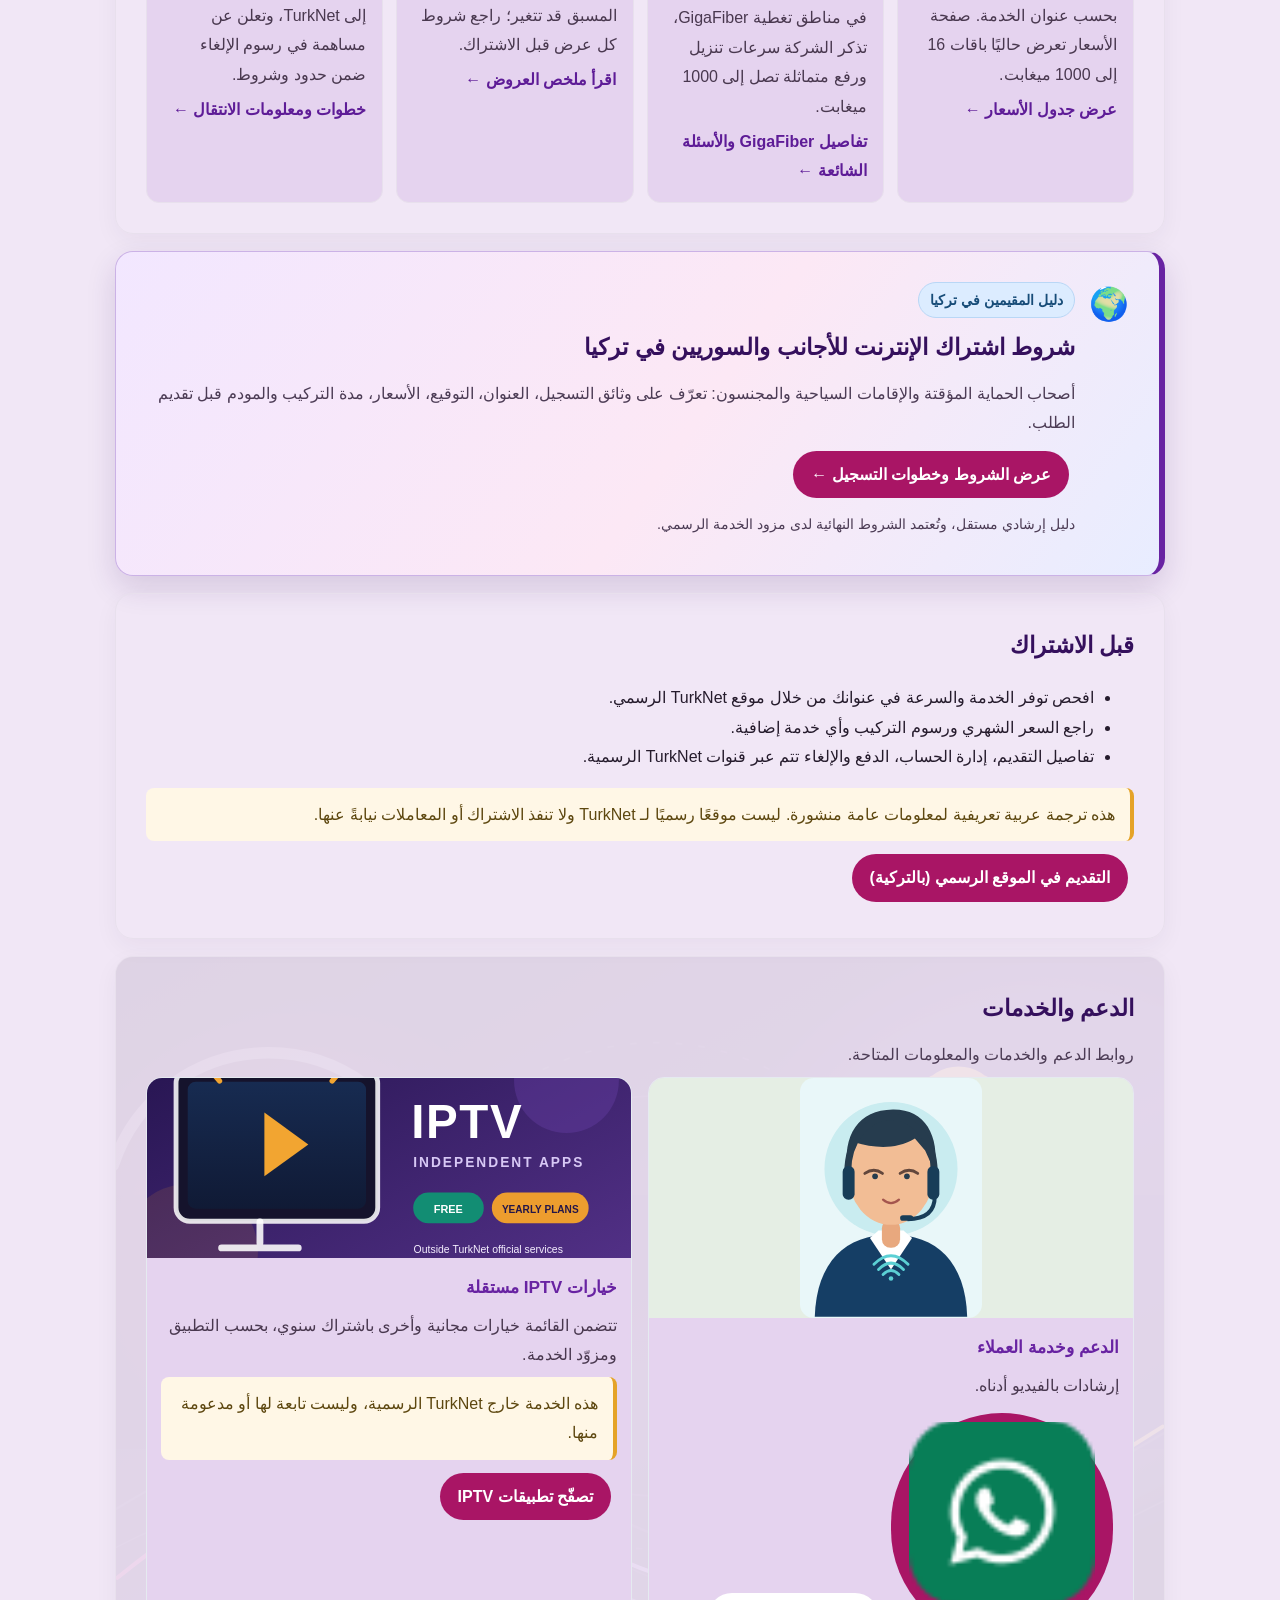
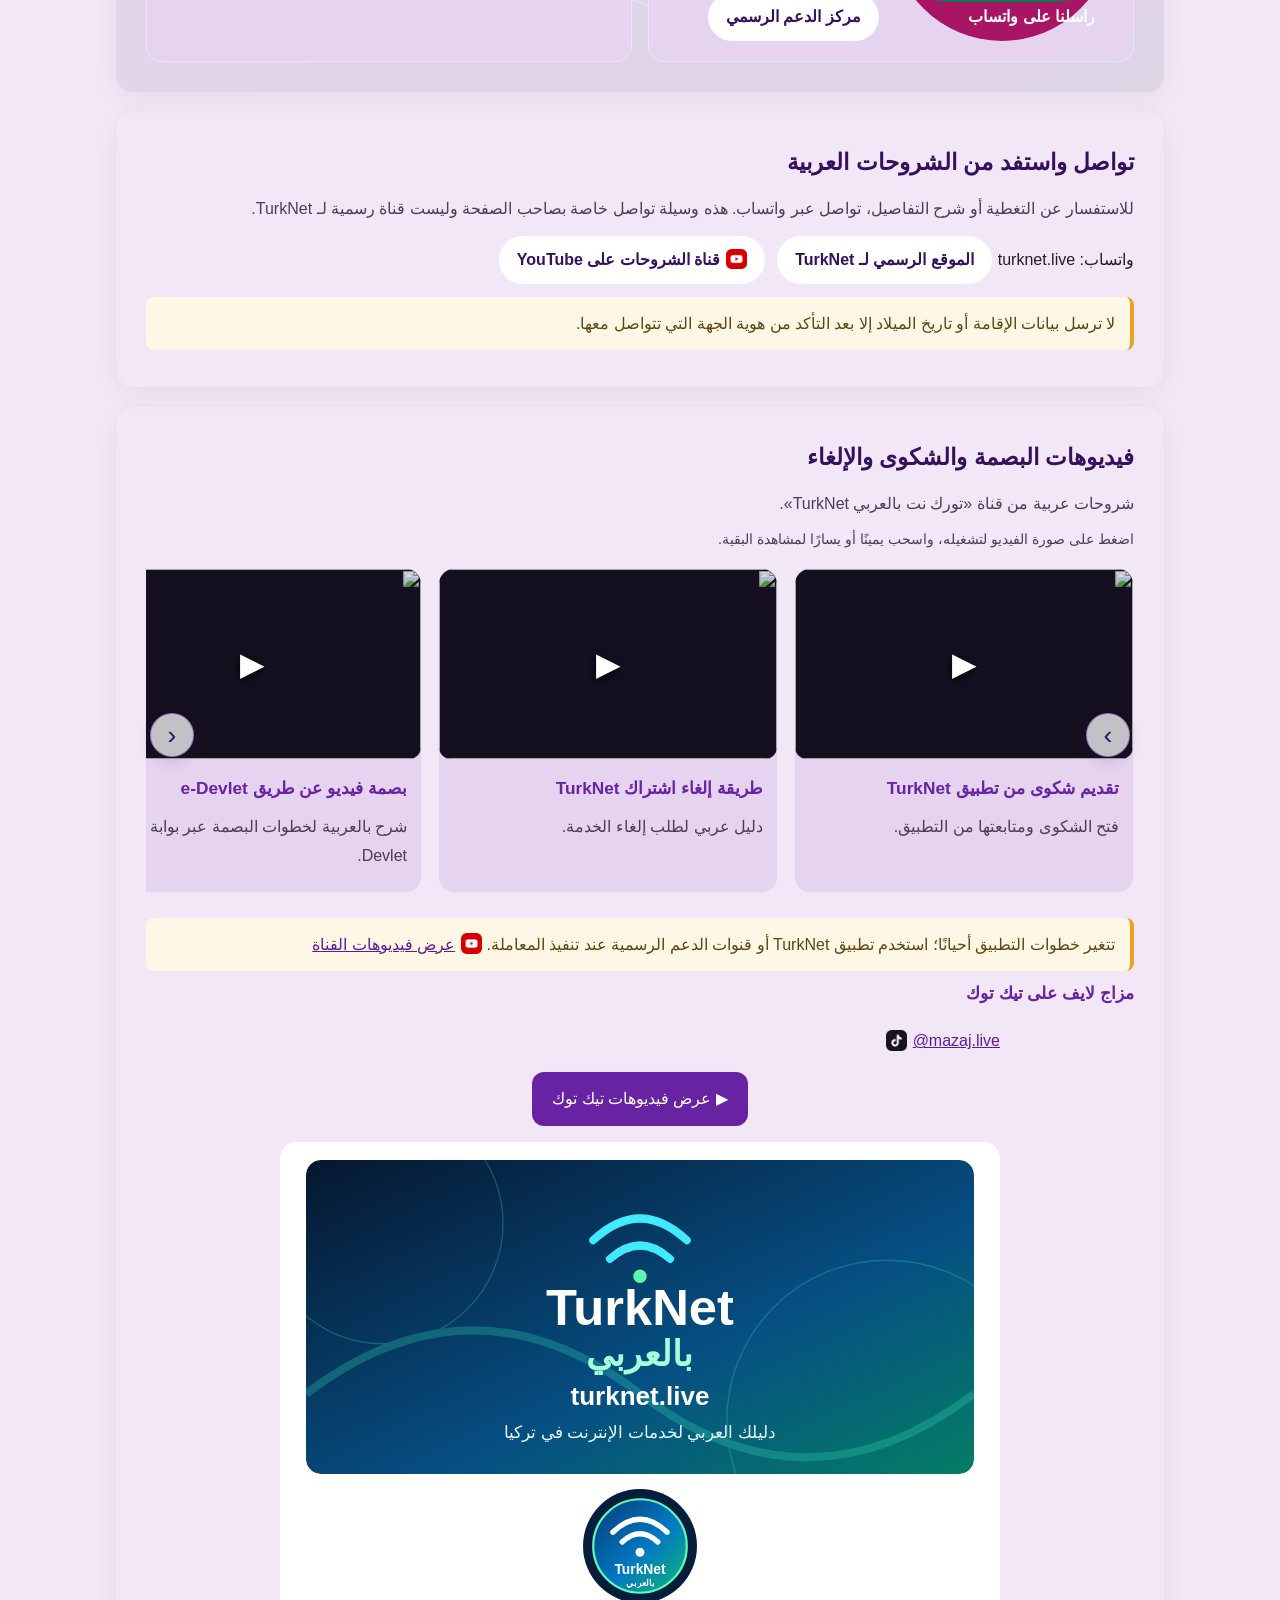
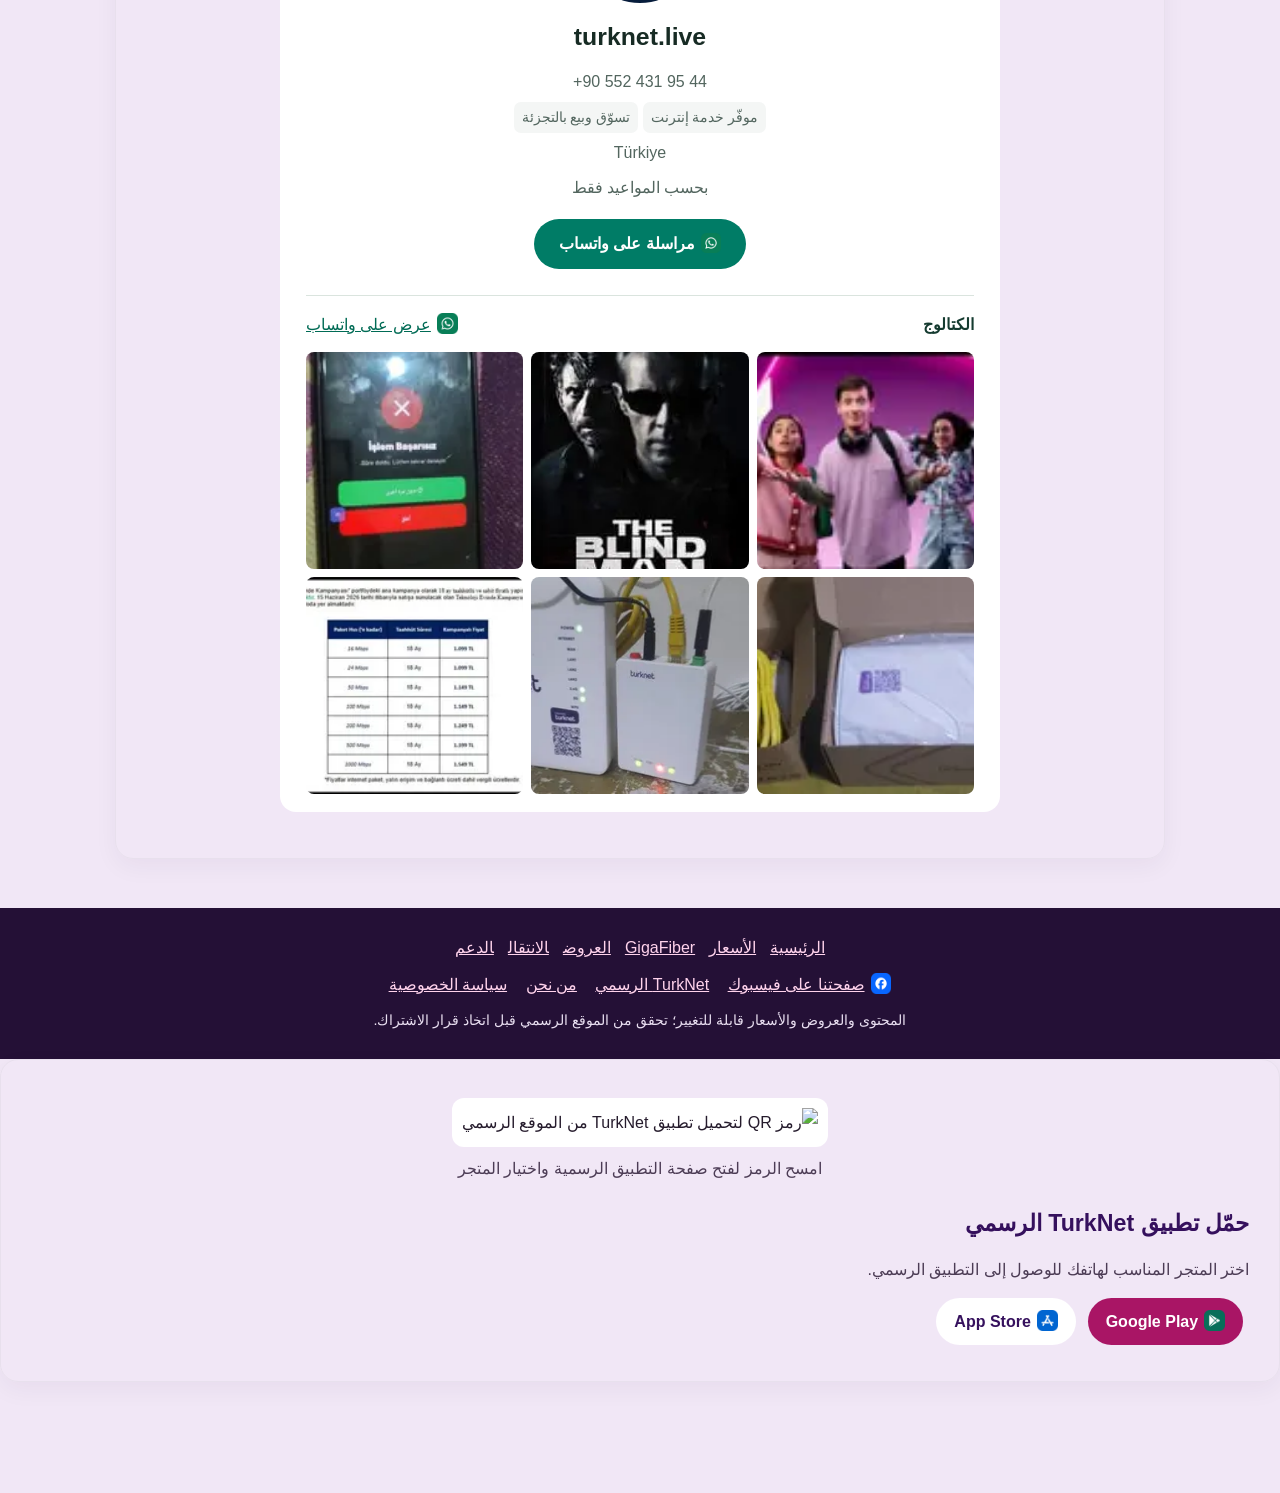
==== commit 60d26d55: "Fix vertical scrolling over video carousel and prevent WhatsApp image cropping" ====
--- a/index.html
+++ b/index.html
@@ -46,10 +46,10 @@
 .hero-whatsapp{background:#126d46!important;color:#fff!important}.hero-whatsapp:hover,.hero-whatsapp:focus-visible{background:#0b5133!important}
 
 .social-brand{margin:24px auto 0;text-align:center;max-width:570px}.social-brand-title{display:block;font-size:.9rem;color:#f3eaff;margin-bottom:8px}.social-brand-links{display:flex;justify-content:center;flex-wrap:wrap;gap:10px}.social-brand-links a{display:inline-flex;align-items:center;gap:9px;padding:7px 14px;border:1px solid #ffffff70;border-radius:30px;color:#fff;text-decoration:none;background:#ffffff12;font-weight:700;min-height:46px}.social-brand-links a:hover,.social-brand-links a:focus-visible{background:#ffffff25}
-</style><style>.visual-grid{display:grid;grid-template-columns:repeat(auto-fit,minmax(230px,1fr));gap:16px}.video-carousel{position:relative}.video-grid{display:flex;gap:16px;overflow-x:auto;padding:8px 2px 18px;scroll-snap-type:x mandatory;overscroll-behavior-x:contain;scrollbar-width:thin;scrollbar-color:#6823a2 #e5d3ef;touch-action:pan-x;cursor:grab}.video-grid:active{cursor:grabbing}.video-card{flex:0 0 clamp(260px,31vw,340px);scroll-snap-align:start;min-width:0}.hero::before{background-color:#35105d;background-image:linear-gradient(125deg,rgba(53,16,93,.75),rgba(104,35,162,.62)),var(--hero-photo,url("unnamed.jpg"));background-position:center,center;background-size:auto,contain;background-repeat:no-repeat;transition:opacity .22s ease}.hero.is-changing::before{opacity:.35}.hero-arrows{position:absolute;top:50%;inset-inline:12px;transform:translateY(-50%);display:flex;justify-content:space-between;pointer-events:none;z-index:2}.hero-arrow,.video-arrow{width:44px;height:44px;display:grid;place-items:center;border:1px solid #ffffff90;border-radius:50%;background:rgba(255,255,255,.20);backdrop-filter:blur(6px);color:#fff;font-size:1.65rem;line-height:1;cursor:pointer;pointer-events:auto;transition:background .2s,transform .2s}.hero-arrow:hover{background:rgba(255,255,255,.38);transform:scale(1.05)}.hero-controls{position:absolute;left:50%;bottom:12px;transform:translateX(-50%);z-index:3;display:flex;align-items:center;gap:8px;max-width:calc(100% - 90px)}.hero-count{padding:6px 12px;border-radius:999px;background:rgba(53,16,93,.76);border:1px solid #ffffff80;color:#fff;font-size:.88rem;font-weight:700;backdrop-filter:blur(6px);white-space:nowrap}.hero-toggle{border:1px solid #ffffff90;border-radius:999px;background:rgba(53,16,93,.76);backdrop-filter:blur(6px);color:#fff;font:inherit;font-size:.78rem;font-weight:700;padding:7px 10px;white-space:nowrap;cursor:pointer}.hero-toggle:hover{background:rgba(255,255,255,.22)}.video-arrow{position:absolute;top:50%;z-index:3;transform:translateY(-50%);border-color:#6823a270;background:rgba(255,255,255,.74);color:#35105d;box-shadow:0 4px 14px #35105d26}.video-arrow:hover{background:rgba(255,255,255,.92);transform:translateY(-50%) scale(1.05)}.video-prev{right:4px}.video-next{left:4px}.carousel-hint{font-size:.9rem;color:var(--muted)}@media(max-width:560px){.hero-arrows{inset-inline:5px}.hero-arrow,.video-arrow{width:38px;height:38px}.video-card{flex-basis:82vw}.hero-controls{bottom:10px;gap:5px;max-width:calc(100% - 68px)}.hero-count{font-size:.78rem;padding:5px 8px}.hero-toggle{font-size:.68rem;padding:5px 7px}}@media(prefers-reduced-motion:reduce){.hero::before,.hero-arrow,.video-arrow{transition:none}}.visual-card,.video-card{overflow:hidden;border:1px solid #e5eaf0;border-radius:16px;background:#e5d3ef}.visual-card img{display:block;width:100%;height:180px;object-fit:cover}.visual-card div,.video-card div{padding:14px}.video-card iframe{display:block;width:100%;aspect-ratio:16/9;border:0;background:#111}.credit{font-size:.78rem;margin-top:8px!important}</style><link rel="icon" type="image/png" sizes="192x192" href="https://turknet.live/assets/turknet-favicon.png"><link rel="manifest" href="/site.webmanifest"><meta name="theme-color" content="#064477"><link rel="apple-touch-icon" href="/assets/whatsapp/profile-brand.svg"><style>
+</style><style>.visual-grid{display:grid;grid-template-columns:repeat(auto-fit,minmax(230px,1fr));gap:16px}.video-carousel{position:relative}.video-grid{display:flex;gap:16px;overflow-x:auto;padding:8px 2px 18px;scroll-snap-type:x mandatory;overscroll-behavior-x:contain;scrollbar-width:thin;scrollbar-color:#6823a2 #e5d3ef;touch-action:auto;cursor:grab}.video-grid:active{cursor:grabbing}.video-card{flex:0 0 clamp(260px,31vw,340px);scroll-snap-align:start;min-width:0}.hero::before{background-color:#35105d;background-image:linear-gradient(125deg,rgba(53,16,93,.75),rgba(104,35,162,.62)),var(--hero-photo,url("unnamed.jpg"));background-position:center,center;background-size:auto,contain;background-repeat:no-repeat;transition:opacity .22s ease}.hero.is-changing::before{opacity:.35}.hero-arrows{position:absolute;top:50%;inset-inline:12px;transform:translateY(-50%);display:flex;justify-content:space-between;pointer-events:none;z-index:2}.hero-arrow,.video-arrow{width:44px;height:44px;display:grid;place-items:center;border:1px solid #ffffff90;border-radius:50%;background:rgba(255,255,255,.20);backdrop-filter:blur(6px);color:#fff;font-size:1.65rem;line-height:1;cursor:pointer;pointer-events:auto;transition:background .2s,transform .2s}.hero-arrow:hover{background:rgba(255,255,255,.38);transform:scale(1.05)}.hero-controls{position:absolute;left:50%;bottom:12px;transform:translateX(-50%);z-index:3;display:flex;align-items:center;gap:8px;max-width:calc(100% - 90px)}.hero-count{padding:6px 12px;border-radius:999px;background:rgba(53,16,93,.76);border:1px solid #ffffff80;color:#fff;font-size:.88rem;font-weight:700;backdrop-filter:blur(6px);white-space:nowrap}.hero-toggle{border:1px solid #ffffff90;border-radius:999px;background:rgba(53,16,93,.76);backdrop-filter:blur(6px);color:#fff;font:inherit;font-size:.78rem;font-weight:700;padding:7px 10px;white-space:nowrap;cursor:pointer}.hero-toggle:hover{background:rgba(255,255,255,.22)}.video-arrow{position:absolute;top:50%;z-index:3;transform:translateY(-50%);border-color:#6823a270;background:rgba(255,255,255,.74);color:#35105d;box-shadow:0 4px 14px #35105d26}.video-arrow:hover{background:rgba(255,255,255,.92);transform:translateY(-50%) scale(1.05)}.video-prev{right:4px}.video-next{left:4px}.carousel-hint{font-size:.9rem;color:var(--muted)}@media(max-width:560px){.hero-arrows{inset-inline:5px}.hero-arrow,.video-arrow{width:38px;height:38px}.video-card{flex-basis:82vw}.hero-controls{bottom:10px;gap:5px;max-width:calc(100% - 68px)}.hero-count{font-size:.78rem;padding:5px 8px}.hero-toggle{font-size:.68rem;padding:5px 7px}}@media(prefers-reduced-motion:reduce){.hero::before,.hero-arrow,.video-arrow{transition:none}}.visual-card,.video-card{overflow:hidden;border:1px solid #e5eaf0;border-radius:16px;background:#e5d3ef}.visual-card img{display:block;width:100%;height:180px;object-fit:cover}.visual-card div,.video-card div{padding:14px}.video-card iframe{display:block;width:100%;aspect-ratio:16/9;border:0;background:#111}.credit{font-size:.78rem;margin-top:8px!important}</style><link rel="icon" type="image/png" sizes="192x192" href="https://turknet.live/assets/turknet-favicon.png"><link rel="manifest" href="/site.webmanifest"><meta name="theme-color" content="#064477"><link rel="apple-touch-icon" href="/assets/whatsapp/profile-brand.svg"><style>
 .wa-profile{box-sizing:border-box;max-width:720px;margin:16px auto;padding:18px clamp(12px,4%,26px);background:#fff;color:#172b24;border-radius:16px;text-align:center}
-.wa-profile .wa-cover{display:block;width:100%;aspect-ratio:2.05;object-fit:cover;border-radius:15px}
-.wa-profile .wa-avatar{display:block;position:relative;width:clamp(76px,24%,120px);height:auto;aspect-ratio:1;object-fit:cover;border:3px solid #fff;border-radius:50%;margin:-12% auto 8px}
+.wa-profile .wa-cover{display:block;width:100%;height:auto;aspect-ratio:auto;object-fit:contain;border-radius:15px;background:#f4f6f5}
+.wa-profile .wa-avatar{display:block;position:relative;width:clamp(76px,24%,120px);height:auto;aspect-ratio:1;object-fit:contain;border:3px solid #fff;border-radius:50%;margin:12px auto 8px;background:#fff}
 .wa-profile h3{font-size:1.55rem;color:#172b24;margin:8px 0}.wa-profile p{margin:5px 0;color:#53665f}
 .wa-cats span{display:inline-block;padding:3px 8px;border-radius:7px;background:#f4f6f5;font-size:.85rem}
 .wa-profile .wa-chat{display:inline-block;margin:12px 0;padding:10px 25px;background:#007c66;color:white;border-radius:999px;text-decoration:none;font-weight:bold}
@@ -76,7 +76,7 @@
   height: 26px;
   margin-inline-end: 0;
 }
-</style><script src="/downloads/open-apk-in-browser.js" defer></script><script src="/site-quicknav.js?v=20261125b" defer></script></head><body>
+</style><script src="/downloads/open-apk-in-browser.js" defer></script><script src="/site-quicknav.js?v=20261126c" defer></script></head><body>
 <div class="top">بإدارة أديب حجار | Managed by Adeeb Hajjar — <a href="https://turknet.live/" style="display:inline-block;margin:2px 4px;padding:2px 10px;border:1px solid #ffd3ec;border-radius:999px;background:#6823a2;color:#fff;text-decoration:none;font-weight:700">موقعنا العربي: turknet.live</a> — <a href="https://www.turk.net/" rel="noopener">الموقع الرسمي التركي</a></div>
 <header class="hero"><div class="wrap"><nav class="nav"><a class="brand brand-ar" href="index.html"><img class="brand-mark" src="favicon.svg" width="38" height="38" alt="" aria-hidden="true" decoding="async"><span>TurkNet <b>بالعربي</b></span></a><div class="navlinks"><a href="index.html">الرئيسية</a><a href="tariffs.html">الأسعار</a><a href="gigafiber.html">GigaFiber</a><a href="campaigns.html">العروض</a><a href="switching.html">الانتقال</a><a href="support.html">الدعم</a><a href="#videos">الفيديوهات</a></div></nav><div class="hero-feature-banner"><picture><source media="(max-width: 640px)" srcset="assets/hero/turknet-hero-mobile-400.webp 400w, assets/hero/turknet-hero-mobile.webp 640w" sizes="calc(100vw - 32px)" width="640" height="360" type="image/webp"><img src="assets/hero/turknet-hero-desktop.webp" alt="تورك نت بالعربي، دليل عربي مستقل للشروحات وخدمات الإنترنت في تركيا" width="1280" height="720" fetchpriority="high" decoding="async"></picture></div><div class="hero-copy"><span class="pill">إنترنت منزلي بلا التزام طويل</span><h1>حكايتنا هي الإنترنت</h1><p>تقدم TurkNet خدمات إنترنت منزلي عبر تقنيات ADSL وVDSL والألياف الضوئية وGigaFiber. السرعة المتاحة تعتمد على البنية التحتية في عنوانك.</p><a class="btn" href="tariffs.html">تعرّف على الأسعار</a><a class="btn light" href="https://www.turk.net/internet-hiz-altyapi-sorgulama" rel="noopener">افحص التغطية في الموقع الرسمي</a><a class="btn hero-whatsapp" data-whatsapp-placement="hero" href="https://wa.me/905524319544" rel="noopener noreferrer" aria-label="التواصل معنا عبر واتساب"><img class="platform-icon" src="/assets/platforms/whatsapp.png" width="24" height="24" alt="" decoding="async">تواصل معنا على واتساب</a></div><div class="social-brand" aria-label="حسابات TurkNet بالعربي الرسمية للمشروع"><span class="social-brand-title">تواصل معنا عبر حساباتنا</span><div class="social-brand-links"><a href="https://www.facebook.com/459134167279170" rel="noopener noreferrer" aria-label="صفحة TurkNet بالعربي على فيسبوك"><img class="platform-icon" src="/assets/platforms/facebook.png" width="24" height="24" alt="" decoding="async"><span>فيسبوك</span></a><a data-whatsapp-placement="social_links" href="https://wa.me/905524319544" rel="noopener noreferrer" aria-label="واتساب بزنس TurkNet بالعربي"><img class="platform-icon" src="/assets/platforms/whatsapp.png" width="24" height="24" alt="" decoding="async"><span>واتساب بزنس</span></a></div></div></div></header>
 <main class="wrap main"><section class="card app-promo" id="turknet-live-app" aria-labelledby="turknet-live-app-title">
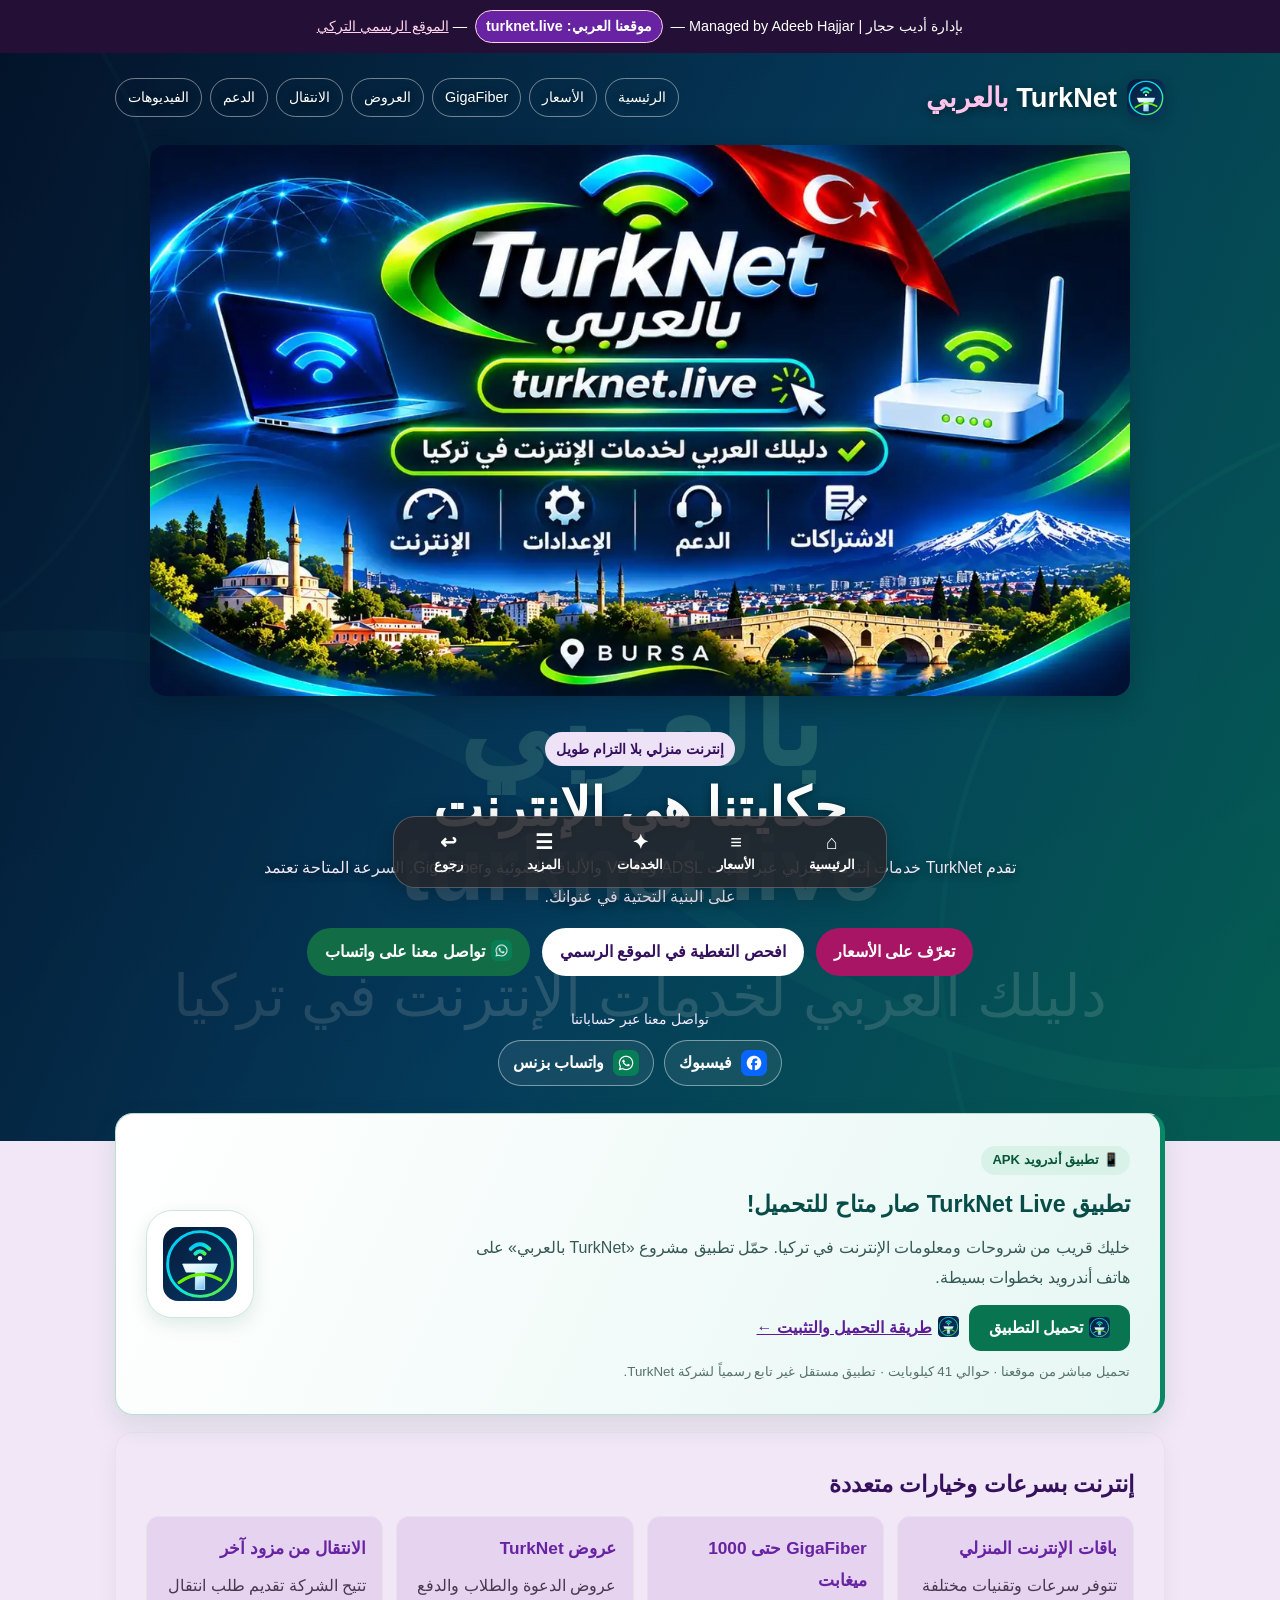
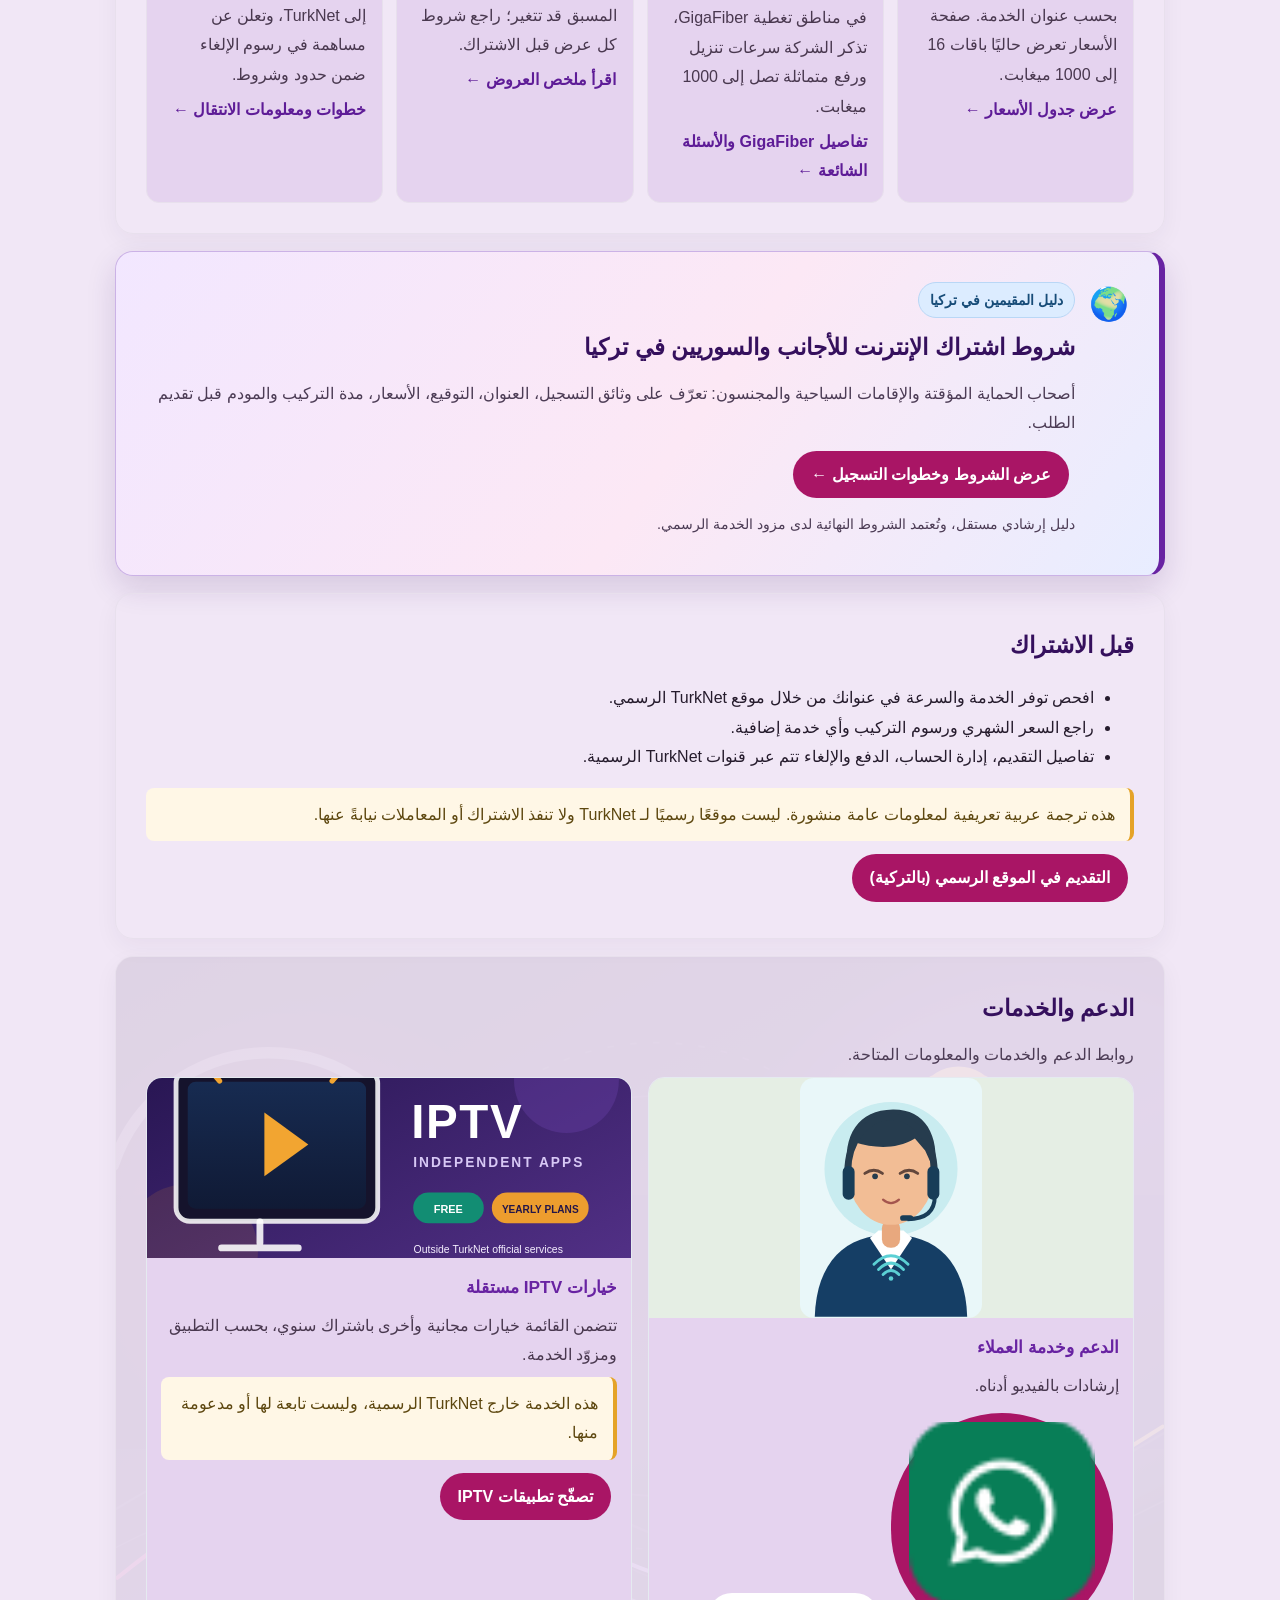
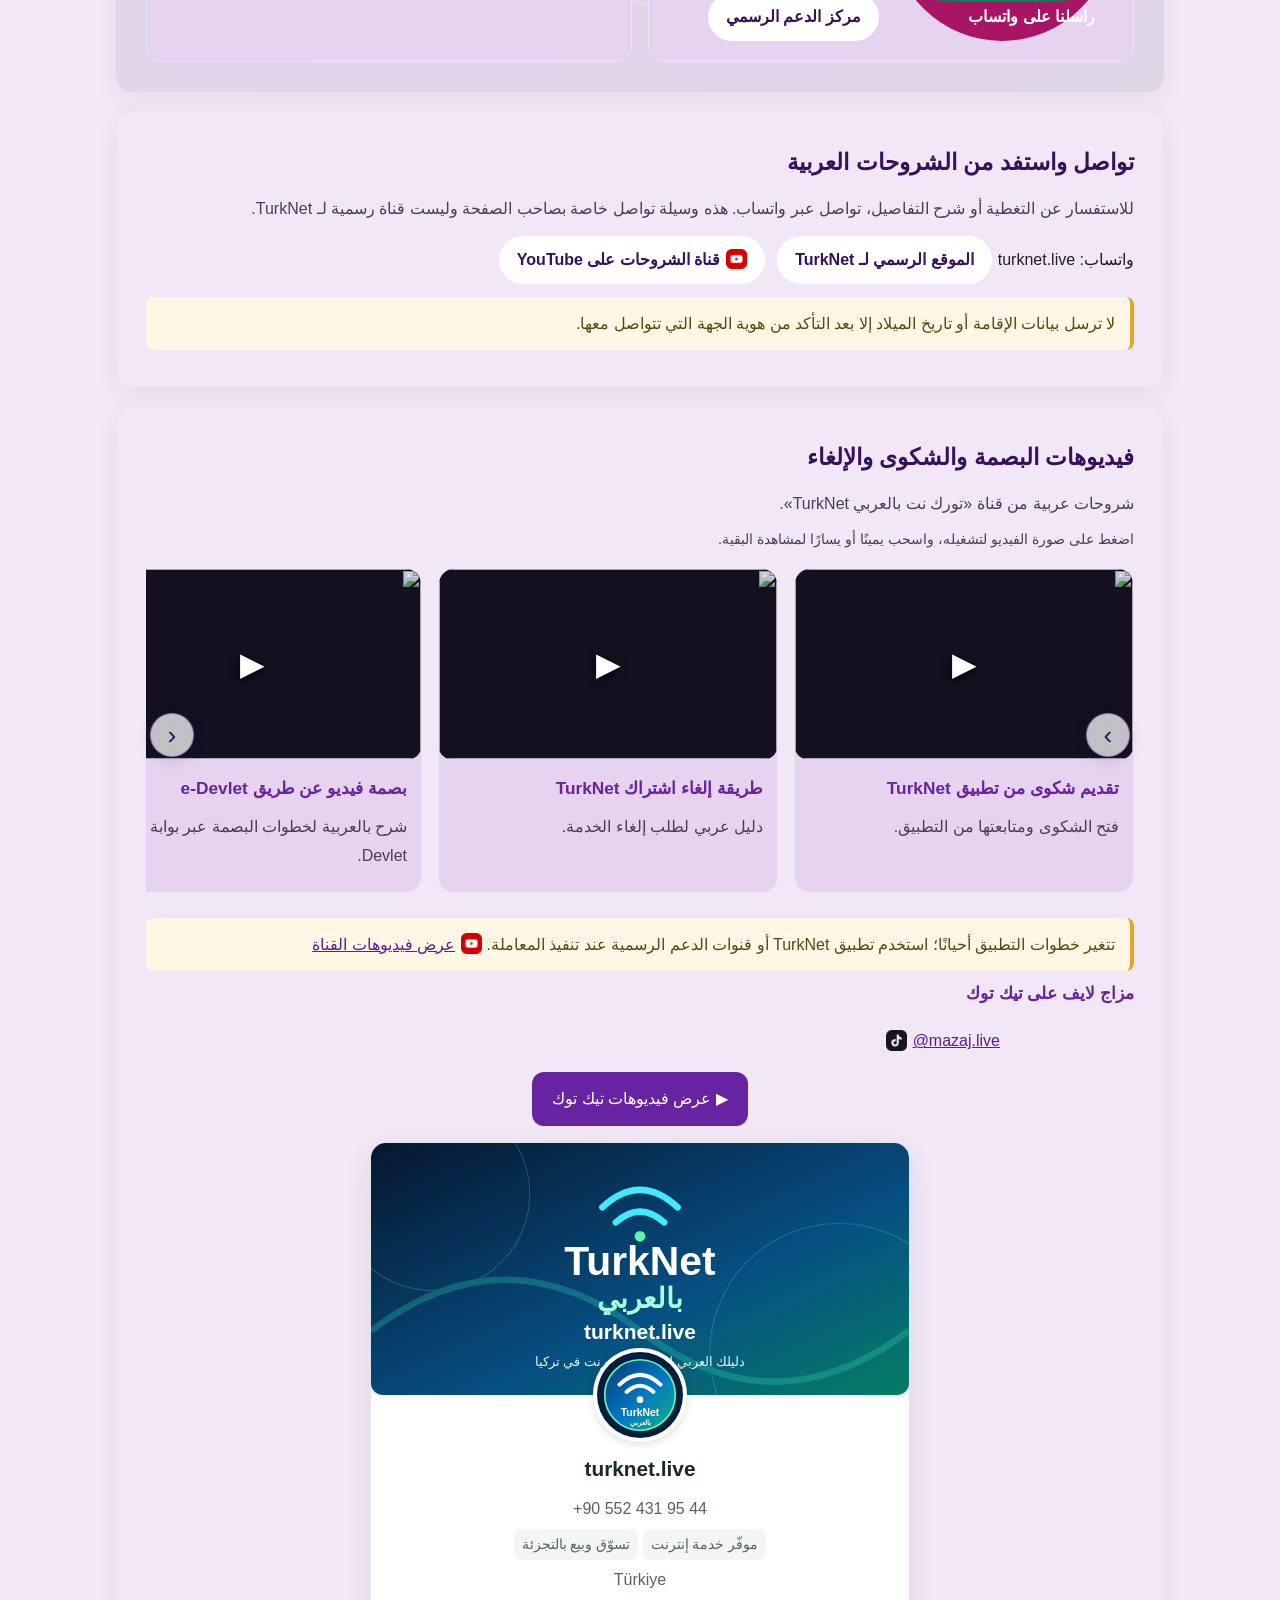
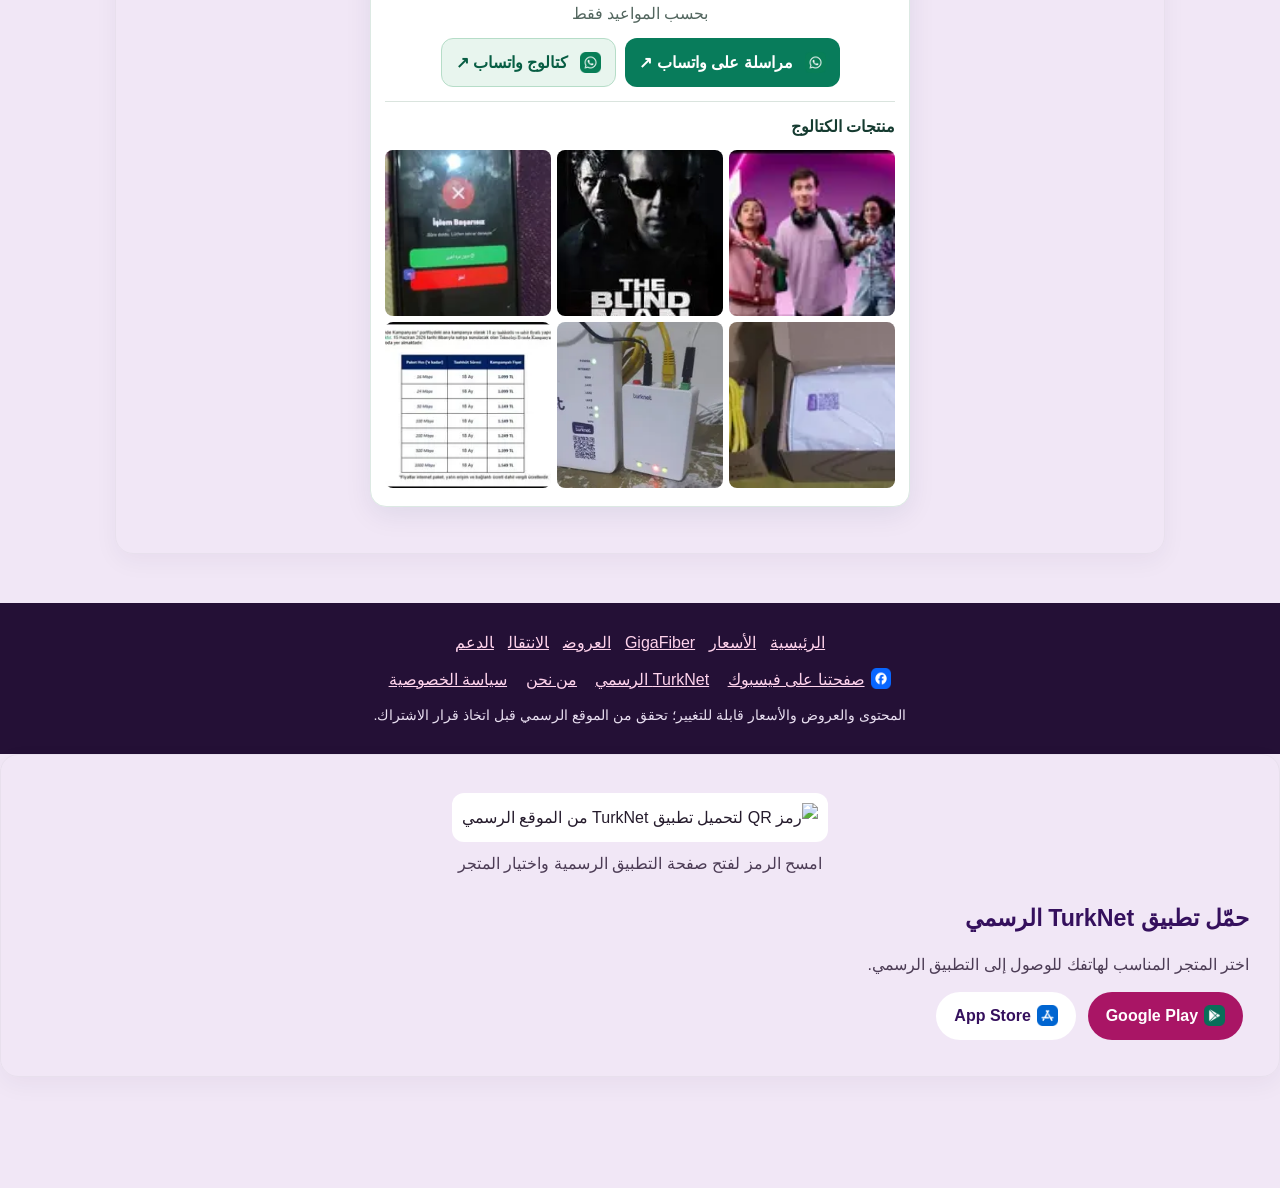
==== commit d0d11d2b: "Refine WhatsApp profile card and separate chat/catalog actions" ====
--- a/index.html
+++ b/index.html
@@ -55,6 +55,19 @@
 .wa-profile .wa-chat{display:inline-block;margin:12px 0;padding:10px 25px;background:#007c66;color:white;border-radius:999px;text-decoration:none;font-weight:bold}
 .wa-catalog{border-top:1px solid #dae4de;margin-top:14px;padding-top:14px}.wa-catalog header{position:static;display:flex;justify-content:space-between;align-items:center;background:white;color:#153b30;padding:0;margin-bottom:12px}
 .wa-catalog header a{color:#006b55}.wa-products{display:grid;grid-template-columns:repeat(3,minmax(0,1fr));gap:8px}.wa-products img{display:block;width:100%;aspect-ratio:1;object-fit:cover;border-radius:8px}
+/* Compact WhatsApp Business-style profile; scoped to this section only. */
+#whatsapp-tiktok.wa-profile{max-width:540px;padding:0 0 18px;overflow:hidden;text-align:center;border:1px solid #dce9e3;box-shadow:0 8px 28px #082b4814}
+#whatsapp-tiktok .wa-cover{width:100%;aspect-ratio:1000/470;object-fit:cover;border-radius:0}
+#whatsapp-tiktok .wa-avatar{width:94px;height:94px;aspect-ratio:1;object-fit:contain;margin:-47px auto 8px;border:4px solid #fff;z-index:1;box-shadow:0 2px 9px #0002}
+#whatsapp-tiktok h3{margin:5px 0;font-size:1.3rem}
+#whatsapp-tiktok .wa-actions{display:flex;flex-wrap:wrap;justify-content:center;gap:9px;padding:4px 12px}
+#whatsapp-tiktok .wa-actions a{display:inline-flex;align-items:center;justify-content:center;gap:6px;min-height:42px;padding:9px 14px;border-radius:12px;text-decoration:none;font-weight:700;background:#087c5b;color:#fff}
+#whatsapp-tiktok .wa-actions a.wa-catalog-btn{background:#e8f5ee;color:#075d43;border:1px solid #b6ddc8}
+#whatsapp-tiktok .wa-catalog{margin:10px 14px 0;padding-top:10px}
+#whatsapp-tiktok .wa-catalog header{margin-bottom:8px}
+#whatsapp-tiktok .wa-products{gap:6px}
+#whatsapp-tiktok .wa-products img{aspect-ratio:1;object-fit:cover}
+@media(max-width:400px){#whatsapp-tiktok .wa-actions a{flex:1 1 100%}#whatsapp-tiktok .wa-avatar{width:80px;height:80px;margin-top:-40px}}
 </style><style>.illustrated-services{position:relative;isolation:isolate;overflow:hidden}.illustrated-services::before{content:"";position:absolute;inset:0;background:url("network-services.svg") center/cover no-repeat;opacity:.085;pointer-events:none;z-index:-1}</style><script type="application/ld+json">{"@context":"https://schema.org","@type":"WebSite","name":"TurkNet بالعربي","url":"https://turknet.live/","description":"موقع إرشادي عربي مستقل لخدمات الإنترنت في تركيا، غير تابع رسمياً لشركة TurkNet.","sameAs":["https://www.facebook.com/459134167279170","https://www.youtube.com/@turknetarabic"]}</script><style id="hero-feature-banner-styles">.hero-feature-banner{width:min(100%,980px);margin:22px auto 0;position:relative;z-index:1}.hero-feature-banner picture,.hero-feature-banner img{display:block;width:100%}.hero-feature-banner img{height:auto;aspect-ratio:16/9;object-fit:contain;border-radius:16px;box-shadow:0 8px 26px rgba(0,0,0,.20)}@media(max-width:640px){.hero-feature-banner{margin:14px auto 0}.hero-feature-banner img{border-radius:10px}.hero-copy{padding-top:20px}}</style><style id="app-promo-styles">
 .app-promo{display:grid;grid-template-columns:minmax(0,1fr) auto;align-items:center;gap:22px;position:relative;overflow:hidden;background:linear-gradient(115deg,#ffffff,#e6f7f3);border:1px solid #b7dfd3;border-right:5px solid #0a8765;box-shadow:0 10px 27px #0b49301b}
 .app-promo .app-promo-tag{display:inline-flex;align-items:center;gap:7px;background:#d8f2e7;color:#07543b;padding:2px 11px;border-radius:999px;font-size:.82rem;font-weight:800}
@@ -114,8 +127,11 @@
   <p dir="ltr">+90 552 431 95 44</p>
   <p class="wa-cats"><span>موفّر خدمة إنترنت</span> <span>تسوّق وبيع بالتجزئة</span></p>
   <p>Türkiye</p><p>بحسب المواعيد فقط</p>
-  <a class="wa-chat" data-whatsapp-placement="whatsapp_profile" href="https://wa.me/905524319544" rel="noopener noreferrer"><img class="platform-icon" src="/assets/platforms/whatsapp.png" width="24" height="24" alt="" decoding="async">مراسلة على واتساب</a>
-  <div class="wa-catalog"><header><strong>الكتالوج</strong><a data-whatsapp-placement="catalog" href="https://wa.me/905524319544" rel="noopener noreferrer"><img class="platform-icon" src="/assets/platforms/whatsapp.png" width="24" height="24" alt="" decoding="async">عرض على واتساب</a></header>
+  <div class="wa-actions" aria-label="روابط حساب واتساب الخارجية">
+    <a data-whatsapp-placement="whatsapp_profile" href="https://wa.me/905524319544" target="_blank" rel="noopener noreferrer"><img class="platform-icon" src="/assets/platforms/whatsapp.png" width="24" height="24" alt="" decoding="async">مراسلة على واتساب ↗</a>
+    <a class="wa-catalog-btn" data-whatsapp-placement="catalog" href="https://wa.me/905524319544" target="_blank" rel="noopener noreferrer" aria-label="فتح حساب واتساب لاستعراض الكتالوج"><img class="platform-icon" src="/assets/platforms/whatsapp.png" width="24" height="24" alt="" decoding="async">كتالوج واتساب ↗</a>
+  </div>
+  <div class="wa-catalog"><header><strong>منتجات الكتالوج</strong></header>
     <div class="wa-products"><span><img src="assets/whatsapp/item0.webp" alt="تورك نت TurkNet" loading="lazy"></span>
 <span><img src="assets/whatsapp/item1.webp" alt="اشتراك قنوات تلفزيونية بسعر مميز شامنا shamina" loading="lazy"></span>
 <span><img src="assets/whatsapp/item2.webp" alt="التوقيع الإلكتروني وبصمة الوجه" loading="lazy"></span>
